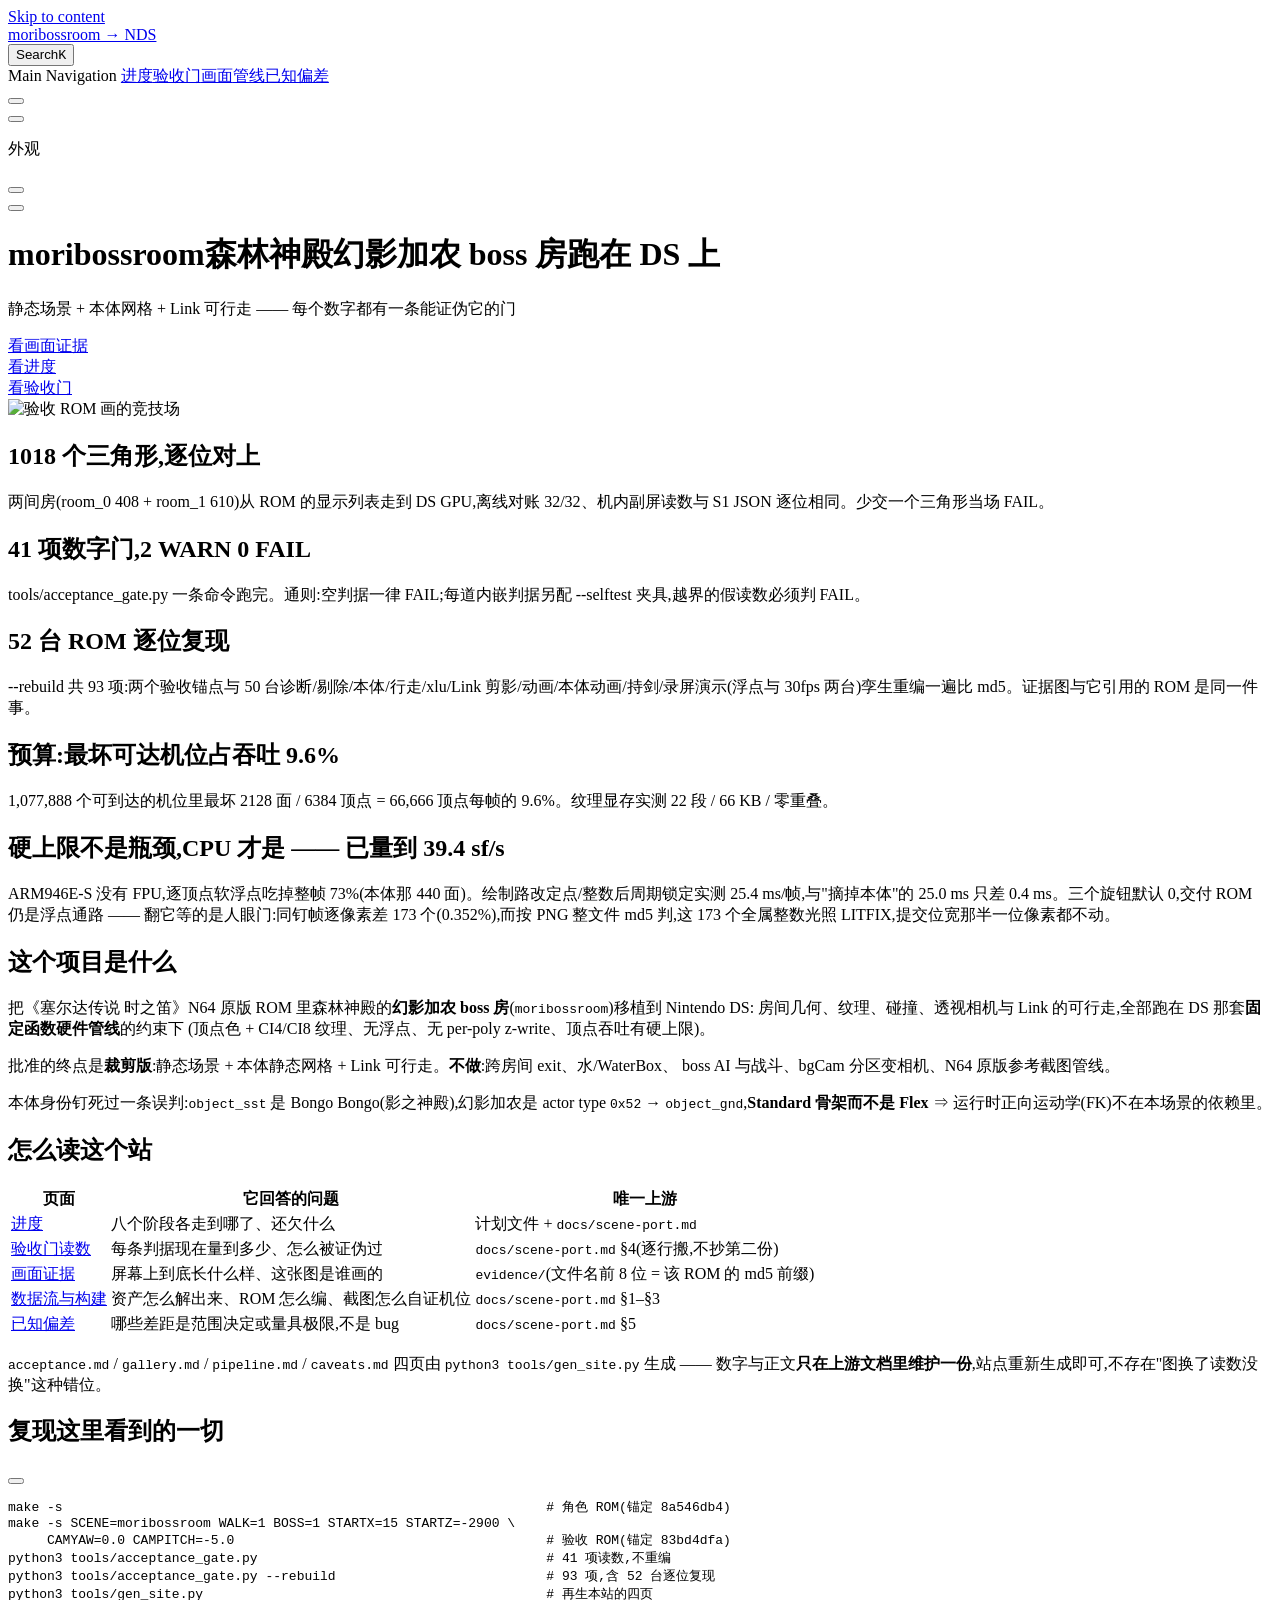
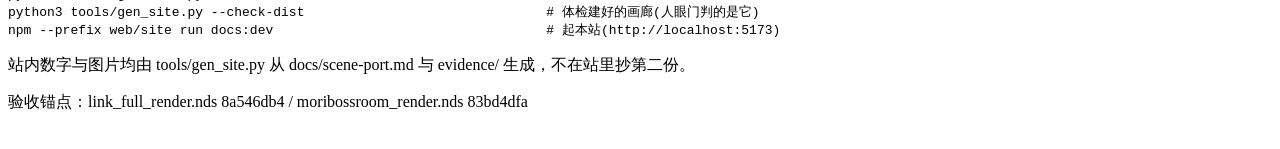
==== index.html @ 1e36a43e "docs(site): 更正"持剑与预烘动画互斥(#error)"的过期说法 —— 互斥 2026-10-09 已解除(link_anim_sword.h 733 顶点), 10-11 双旋钮孪生 l" ====
<!DOCTYPE html>
<html lang="zh-CN" dir="ltr">
  <head>
    <meta charset="utf-8">
    <meta name="viewport" content="width=device-width,initial-scale=1">
    <title>moribossroom → NDS</title>
    <meta name="description" content="OoT 森林神殿幻影加农 boss 房移植到 DS:进度、验收门读数与画面证据">
    <meta name="generator" content="VitePress v1.6.4">
    <link rel="preload stylesheet" href="/nds-site/assets/style.BpSeJxwo.css" as="style">
    <link rel="preload stylesheet" href="/nds-site/vp-icons.css" as="style">
    
    <script type="module" src="/nds-site/assets/app.D07eVXpZ.js"></script>
    <link rel="preload" href="/nds-site/assets/inter-roman-latin.Di8DUHzh.woff2" as="font" type="font/woff2" crossorigin="">
    <link rel="modulepreload" href="/nds-site/assets/chunks/theme.LrGOABTP.js">
    <link rel="modulepreload" href="/nds-site/assets/chunks/framework.xCjF2uVY.js">
    <link rel="modulepreload" href="/nds-site/assets/index.md.BU-rHEnv.lean.js">
    <script id="check-dark-mode">(()=>{const e=localStorage.getItem("vitepress-theme-appearance")||"auto",a=window.matchMedia("(prefers-color-scheme: dark)").matches;(!e||e==="auto"?a:e==="dark")&&document.documentElement.classList.add("dark")})();</script>
    <script id="check-mac-os">document.documentElement.classList.toggle("mac",/Mac|iPhone|iPod|iPad/i.test(navigator.platform));</script>
  </head>
  <body>
    <div id="app"><div class="Layout" data-v-d8b57b2d><!--[--><!--]--><!--[--><span tabindex="-1" data-v-fcbfc0e0></span><a href="#VPContent" class="VPSkipLink visually-hidden" data-v-fcbfc0e0>Skip to content</a><!--]--><!----><header class="VPNav" data-v-d8b57b2d data-v-7ad780c2><div class="VPNavBar" data-v-7ad780c2 data-v-9fd4d1dd><div class="wrapper" data-v-9fd4d1dd><div class="container" data-v-9fd4d1dd><div class="title" data-v-9fd4d1dd><div class="VPNavBarTitle" data-v-9fd4d1dd data-v-9f43907a><a class="title" href="/nds-site/" data-v-9f43907a><!--[--><!--]--><!----><span data-v-9f43907a>moribossroom → NDS</span><!--[--><!--]--></a></div></div><div class="content" data-v-9fd4d1dd><div class="content-body" data-v-9fd4d1dd><!--[--><!--]--><div class="VPNavBarSearch search" data-v-9fd4d1dd><!--[--><!----><div id="local-search"><button type="button" class="DocSearch DocSearch-Button" aria-label="Search"><span class="DocSearch-Button-Container"><span class="vp-icon DocSearch-Search-Icon"></span><span class="DocSearch-Button-Placeholder">Search</span></span><span class="DocSearch-Button-Keys"><kbd class="DocSearch-Button-Key"></kbd><kbd class="DocSearch-Button-Key">K</kbd></span></button></div><!--]--></div><nav aria-labelledby="main-nav-aria-label" class="VPNavBarMenu menu" data-v-9fd4d1dd data-v-afb2845e><span id="main-nav-aria-label" class="visually-hidden" data-v-afb2845e> Main Navigation </span><!--[--><!--[--><a class="VPLink link VPNavBarMenuLink" href="/nds-site/progress.html" tabindex="0" data-v-afb2845e data-v-815115f5><!--[--><span data-v-815115f5>进度</span><!--]--></a><!--]--><!--[--><a class="VPLink link VPNavBarMenuLink" href="/nds-site/acceptance.html" tabindex="0" data-v-afb2845e data-v-815115f5><!--[--><span data-v-815115f5>验收门</span><!--]--></a><!--]--><!--[--><a class="VPLink link VPNavBarMenuLink" href="/nds-site/gallery.html" tabindex="0" data-v-afb2845e data-v-815115f5><!--[--><span data-v-815115f5>画面</span><!--]--></a><!--]--><!--[--><a class="VPLink link VPNavBarMenuLink" href="/nds-site/pipeline.html" tabindex="0" data-v-afb2845e data-v-815115f5><!--[--><span data-v-815115f5>管线</span><!--]--></a><!--]--><!--[--><a class="VPLink link VPNavBarMenuLink" href="/nds-site/caveats.html" tabindex="0" data-v-afb2845e data-v-815115f5><!--[--><span data-v-815115f5>已知偏差</span><!--]--></a><!--]--><!--]--></nav><!----><div class="VPNavBarAppearance appearance" data-v-9fd4d1dd data-v-3f90c1a5><button class="VPSwitch VPSwitchAppearance" type="button" role="switch" title aria-checked="false" data-v-3f90c1a5 data-v-be9742d9 data-v-b4ccac88><span class="check" data-v-b4ccac88><span class="icon" data-v-b4ccac88><!--[--><span class="vpi-sun sun" data-v-be9742d9></span><span class="vpi-moon moon" data-v-be9742d9></span><!--]--></span></span></button></div><!----><div class="VPFlyout VPNavBarExtra extra" data-v-9fd4d1dd data-v-f953d92f data-v-bfe7971f><button type="button" class="button" aria-haspopup="true" aria-expanded="false" aria-label="extra navigation" data-v-bfe7971f><span class="vpi-more-horizontal icon" data-v-bfe7971f></span></button><div class="menu" data-v-bfe7971f><div class="VPMenu" data-v-bfe7971f data-v-20ed86d6><!----><!--[--><!--[--><!----><div class="group" data-v-f953d92f><div class="item appearance" data-v-f953d92f><p class="label" data-v-f953d92f>外观</p><div class="appearance-action" data-v-f953d92f><button class="VPSwitch VPSwitchAppearance" type="button" role="switch" title aria-checked="false" data-v-f953d92f data-v-be9742d9 data-v-b4ccac88><span class="check" data-v-b4ccac88><span class="icon" data-v-b4ccac88><!--[--><span class="vpi-sun sun" data-v-be9742d9></span><span class="vpi-moon moon" data-v-be9742d9></span><!--]--></span></span></button></div></div></div><!----><!--]--><!--]--></div></div></div><!--[--><!--]--><button type="button" class="VPNavBarHamburger hamburger" aria-label="mobile navigation" aria-expanded="false" aria-controls="VPNavScreen" data-v-9fd4d1dd data-v-6bee1efd><span class="container" data-v-6bee1efd><span class="top" data-v-6bee1efd></span><span class="middle" data-v-6bee1efd></span><span class="bottom" data-v-6bee1efd></span></span></button></div></div></div></div><div class="divider" data-v-9fd4d1dd><div class="divider-line" data-v-9fd4d1dd></div></div></div><!----></header><!----><!----><div class="VPContent is-home" id="VPContent" data-v-d8b57b2d data-v-9a6c75ad><div class="VPHome" data-v-9a6c75ad data-v-e07eaea7><!--[--><!--]--><div class="VPHero has-image VPHomeHero" data-v-e07eaea7 data-v-dd8814ff><div class="container" data-v-dd8814ff><div class="main" data-v-dd8814ff><!--[--><!--]--><!--[--><h1 class="heading" data-v-dd8814ff><span class="name clip" data-v-dd8814ff>moribossroom</span><span class="text" data-v-dd8814ff>森林神殿幻影加农 boss 房跑在 DS 上</span></h1><p class="tagline" data-v-dd8814ff>静态场景 + 本体网格 + Link 可行走 —— 每个数字都有一条能证伪它的门</p><!--]--><!--[--><!--]--><div class="actions" data-v-dd8814ff><!--[--><div class="action" data-v-dd8814ff><a class="VPButton medium brand" href="/nds-site/gallery.html" data-v-dd8814ff data-v-93dc4167>看画面证据</a></div><div class="action" data-v-dd8814ff><a class="VPButton medium alt" href="/nds-site/progress.html" data-v-dd8814ff data-v-93dc4167>看进度</a></div><div class="action" data-v-dd8814ff><a class="VPButton medium alt" href="/nds-site/acceptance.html" data-v-dd8814ff data-v-93dc4167>看验收门</a></div><!--]--></div><!--[--><!--]--></div><div class="image" data-v-dd8814ff><div class="image-container" data-v-dd8814ff><div class="image-bg" data-v-dd8814ff></div><!--[--><!--[--><img class="VPImage image-src" src="/nds-site/shots/83bd4dfa_pitch-5.png" alt="验收 ROM 画的竞技场" data-v-ab19afbb><!--]--><!--]--></div></div></div></div><!--[--><!--]--><!--[--><!--]--><div class="VPFeatures VPHomeFeatures" data-v-e07eaea7 data-v-b1eea84a><div class="container" data-v-b1eea84a><div class="items" data-v-b1eea84a><!--[--><div class="grid-4 item" data-v-b1eea84a><div class="VPLink no-icon VPFeature" data-v-b1eea84a data-v-bd37d1a2><!--[--><article class="box" data-v-bd37d1a2><!----><h2 class="title" data-v-bd37d1a2>1018 个三角形,逐位对上</h2><p class="details" data-v-bd37d1a2>两间房(room_0 408 + room_1 610)从 ROM 的显示列表走到 DS GPU,离线对账 32/32、机内副屏读数与 S1 JSON 逐位相同。少交一个三角形当场 FAIL。</p><!----></article><!--]--></div></div><div class="grid-4 item" data-v-b1eea84a><div class="VPLink no-icon VPFeature" data-v-b1eea84a data-v-bd37d1a2><!--[--><article class="box" data-v-bd37d1a2><!----><h2 class="title" data-v-bd37d1a2>41 项数字门,2 WARN 0 FAIL</h2><p class="details" data-v-bd37d1a2>tools/acceptance_gate.py 一条命令跑完。通则:空判据一律 FAIL;每道内嵌判据另配 --selftest 夹具,越界的假读数必须判 FAIL。</p><!----></article><!--]--></div></div><div class="grid-4 item" data-v-b1eea84a><div class="VPLink no-icon VPFeature" data-v-b1eea84a data-v-bd37d1a2><!--[--><article class="box" data-v-bd37d1a2><!----><h2 class="title" data-v-bd37d1a2>52 台 ROM 逐位复现</h2><p class="details" data-v-bd37d1a2>--rebuild 共 93 项:两个验收锚点与 50 台诊断/剔除/本体/行走/xlu/Link 剪影/动画/本体动画/持剑/录屏演示(浮点与 30fps 两台)孪生重编一遍比 md5。证据图与它引用的 ROM 是同一件事。</p><!----></article><!--]--></div></div><div class="grid-4 item" data-v-b1eea84a><div class="VPLink no-icon VPFeature" data-v-b1eea84a data-v-bd37d1a2><!--[--><article class="box" data-v-bd37d1a2><!----><h2 class="title" data-v-bd37d1a2>预算:最坏可达机位占吞吐 9.6%</h2><p class="details" data-v-bd37d1a2>1,077,888 个可到达的机位里最坏 2128 面 / 6384 顶点 = 66,666 顶点每帧的 9.6%。纹理显存实测 22 段 / 66 KB / 零重叠。</p><!----></article><!--]--></div></div><div class="grid-4 item" data-v-b1eea84a><div class="VPLink no-icon VPFeature" data-v-b1eea84a data-v-bd37d1a2><!--[--><article class="box" data-v-bd37d1a2><!----><h2 class="title" data-v-bd37d1a2>硬上限不是瓶颈,CPU 才是 —— 已量到 39.4 sf/s</h2><p class="details" data-v-bd37d1a2>ARM946E-S 没有 FPU,逐顶点软浮点吃掉整帧 73%(本体那 440 面)。绘制路改定点/整数后周期锁定实测 25.4 ms/帧,与"摘掉本体"的 25.0 ms 只差 0.4 ms。三个旋钮默认 0,交付 ROM 仍是浮点通路 —— 翻它等的是人眼门:同钉帧逐像素差 173 个(0.352%),而按 PNG 整文件 md5 判,这 173 个全属整数光照 LITFIX,提交位宽那半一位像素都不动。</p><!----></article><!--]--></div></div><!--]--></div></div></div><!--[--><!--]--><div class="vp-doc container" style="" data-v-e07eaea7 data-v-c141a4bd><!--[--><div style="position:relative;" data-v-e07eaea7><div><h2 id="这个项目是什么" tabindex="-1">这个项目是什么 <a class="header-anchor" href="#这个项目是什么" aria-label="Permalink to &quot;这个项目是什么&quot;">​</a></h2><p>把《塞尔达传说 时之笛》N64 原版 ROM 里森林神殿的<strong>幻影加农 boss 房</strong>(<code>moribossroom</code>)移植到 Nintendo DS: 房间几何、纹理、碰撞、透视相机与 Link 的可行走,全部跑在 DS 那套<strong>固定函数硬件管线</strong>的约束下 (顶点色 + CI4/CI8 纹理、无浮点、无 per-poly z-write、顶点吞吐有硬上限)。</p><p>批准的终点是<strong>裁剪版</strong>:静态场景 + 本体静态网格 + Link 可行走。<strong>不做</strong>:跨房间 exit、水/WaterBox、 boss AI 与战斗、bgCam 分区变相机、N64 原版参考截图管线。</p><p>本体身份钉死过一条误判:<code>object_sst</code> 是 Bongo Bongo(影之神殿),幻影加农是 actor type <code>0x52</code> → <code>object_gnd</code>,<strong>Standard 骨架而不是 Flex</strong> ⇒ 运行时正向运动学(FK)不在本场景的依赖里。</p><h2 id="怎么读这个站" tabindex="-1">怎么读这个站 <a class="header-anchor" href="#怎么读这个站" aria-label="Permalink to &quot;怎么读这个站&quot;">​</a></h2><table tabindex="0"><thead><tr><th>页面</th><th>它回答的问题</th><th>唯一上游</th></tr></thead><tbody><tr><td><a href="/nds-site/progress.html">进度</a></td><td>八个阶段各走到哪了、还欠什么</td><td>计划文件 + <code>docs/scene-port.md</code></td></tr><tr><td><a href="/nds-site/acceptance.html">验收门读数</a></td><td>每条判据现在量到多少、怎么被证伪过</td><td><code>docs/scene-port.md</code> §4(逐行搬,不抄第二份)</td></tr><tr><td><a href="/nds-site/gallery.html">画面证据</a></td><td>屏幕上到底长什么样、这张图是谁画的</td><td><code>evidence/</code>(文件名前 8 位 = 该 ROM 的 md5 前缀)</td></tr><tr><td><a href="/nds-site/pipeline.html">数据流与构建</a></td><td>资产怎么解出来、ROM 怎么编、截图怎么自证机位</td><td><code>docs/scene-port.md</code> §1–§3</td></tr><tr><td><a href="/nds-site/caveats.html">已知偏差</a></td><td>哪些差距是范围决定或量具极限,不是 bug</td><td><code>docs/scene-port.md</code> §5</td></tr></tbody></table><p><code>acceptance.md</code> / <code>gallery.md</code> / <code>pipeline.md</code> / <code>caveats.md</code> 四页由 <code>python3 tools/gen_site.py</code> 生成 —— 数字与正文<strong>只在上游文档里维护一份</strong>,站点重新生成即可,不存在&quot;图换了读数没换&quot;这种错位。</p><h2 id="复现这里看到的一切" tabindex="-1">复现这里看到的一切 <a class="header-anchor" href="#复现这里看到的一切" aria-label="Permalink to &quot;复现这里看到的一切&quot;">​</a></h2><div class="language- vp-adaptive-theme"><button title="Copy Code" class="copy"></button><span class="lang"></span><pre class="shiki shiki-themes github-light github-dark vp-code" tabindex="0"><code><span class="line"><span>make -s                                                              # 角色 ROM(锚定 8a546db4)</span></span>
<span class="line"><span>make -s SCENE=moribossroom WALK=1 BOSS=1 STARTX=15 STARTZ=-2900 \</span></span>
<span class="line"><span>     CAMYAW=0.0 CAMPITCH=-5.0                                        # 验收 ROM(锚定 83bd4dfa)</span></span>
<span class="line"><span>python3 tools/acceptance_gate.py                                     # 41 项读数,不重编</span></span>
<span class="line"><span>python3 tools/acceptance_gate.py --rebuild                           # 93 项,含 52 台逐位复现</span></span>
<span class="line"><span>python3 tools/gen_site.py                                            # 再生本站的四页</span></span>
<span class="line"><span>python3 tools/gen_site.py --check-dist                               # 体检建好的画廊(人眼门判的是它)</span></span>
<span class="line"><span>npm --prefix web/site run docs:dev                                   # 起本站(http://localhost:5173)</span></span></code></pre></div></div></div><!--]--></div></div></div><footer class="VPFooter" data-v-d8b57b2d data-v-566314d4><div class="container" data-v-566314d4><p class="message" data-v-566314d4>站内数字与图片均由 tools/gen_site.py 从 docs/scene-port.md 与 evidence/ 生成，不在站里抄第二份。</p><p class="copyright" data-v-566314d4>验收锚点：link_full_render.nds 8a546db4 / moribossroom_render.nds 83bd4dfa</p></div></footer><!--[--><!--]--></div></div>
    <script>window.__VP_HASH_MAP__=JSON.parse("{\"acceptance.md\":\"BTBkQ8zp\",\"caveats.md\":\"B7ZGtKcp\",\"gallery.md\":\"Cm2dzDTk\",\"index.md\":\"BU-rHEnv\",\"pipeline.md\":\"G7fYbmC-\",\"progress.md\":\"BCC_2bL-\"}");window.__VP_SITE_DATA__=JSON.parse("{\"lang\":\"zh-CN\",\"dir\":\"ltr\",\"title\":\"moribossroom → NDS\",\"description\":\"OoT 森林神殿幻影加农 boss 房移植到 DS:进度、验收门读数与画面证据\",\"base\":\"/nds-site/\",\"head\":[],\"router\":{\"prefetchLinks\":true},\"appearance\":true,\"themeConfig\":{\"nav\":[{\"text\":\"进度\",\"link\":\"/progress\"},{\"text\":\"验收门\",\"link\":\"/acceptance\"},{\"text\":\"画面\",\"link\":\"/gallery\"},{\"text\":\"管线\",\"link\":\"/pipeline\"},{\"text\":\"已知偏差\",\"link\":\"/caveats\"}],\"sidebar\":[{\"text\":\"这个项目\",\"items\":[{\"text\":\"一眼总览\",\"link\":\"/\"},{\"text\":\"进度：S0–S7\",\"link\":\"/progress\"},{\"text\":\"验收门读数\",\"link\":\"/acceptance\"},{\"text\":\"画面证据\",\"link\":\"/gallery\"},{\"text\":\"数据流与构建\",\"link\":\"/pipeline\"},{\"text\":\"已知偏差\",\"link\":\"/caveats\"}]}],\"outline\":{\"level\":[2,3],\"label\":\"本页\"},\"docFooter\":{\"prev\":\"上一页\",\"next\":\"下一页\"},\"darkModeSwitchLabel\":\"外观\",\"sidebarMenuLabel\":\"目录\",\"returnToTopLabel\":\"回到顶部\",\"search\":{\"provider\":\"local\"},\"footer\":{\"message\":\"站内数字与图片均由 tools/gen_site.py 从 docs/scene-port.md 与 evidence/ 生成，不在站里抄第二份。\",\"copyright\":\"验收锚点：link_full_render.nds 8a546db4 / moribossroom_render.nds 83bd4dfa\"}},\"locales\":{},\"scrollOffset\":134,\"cleanUrls\":false}");</script>
    
  </body>
</html>
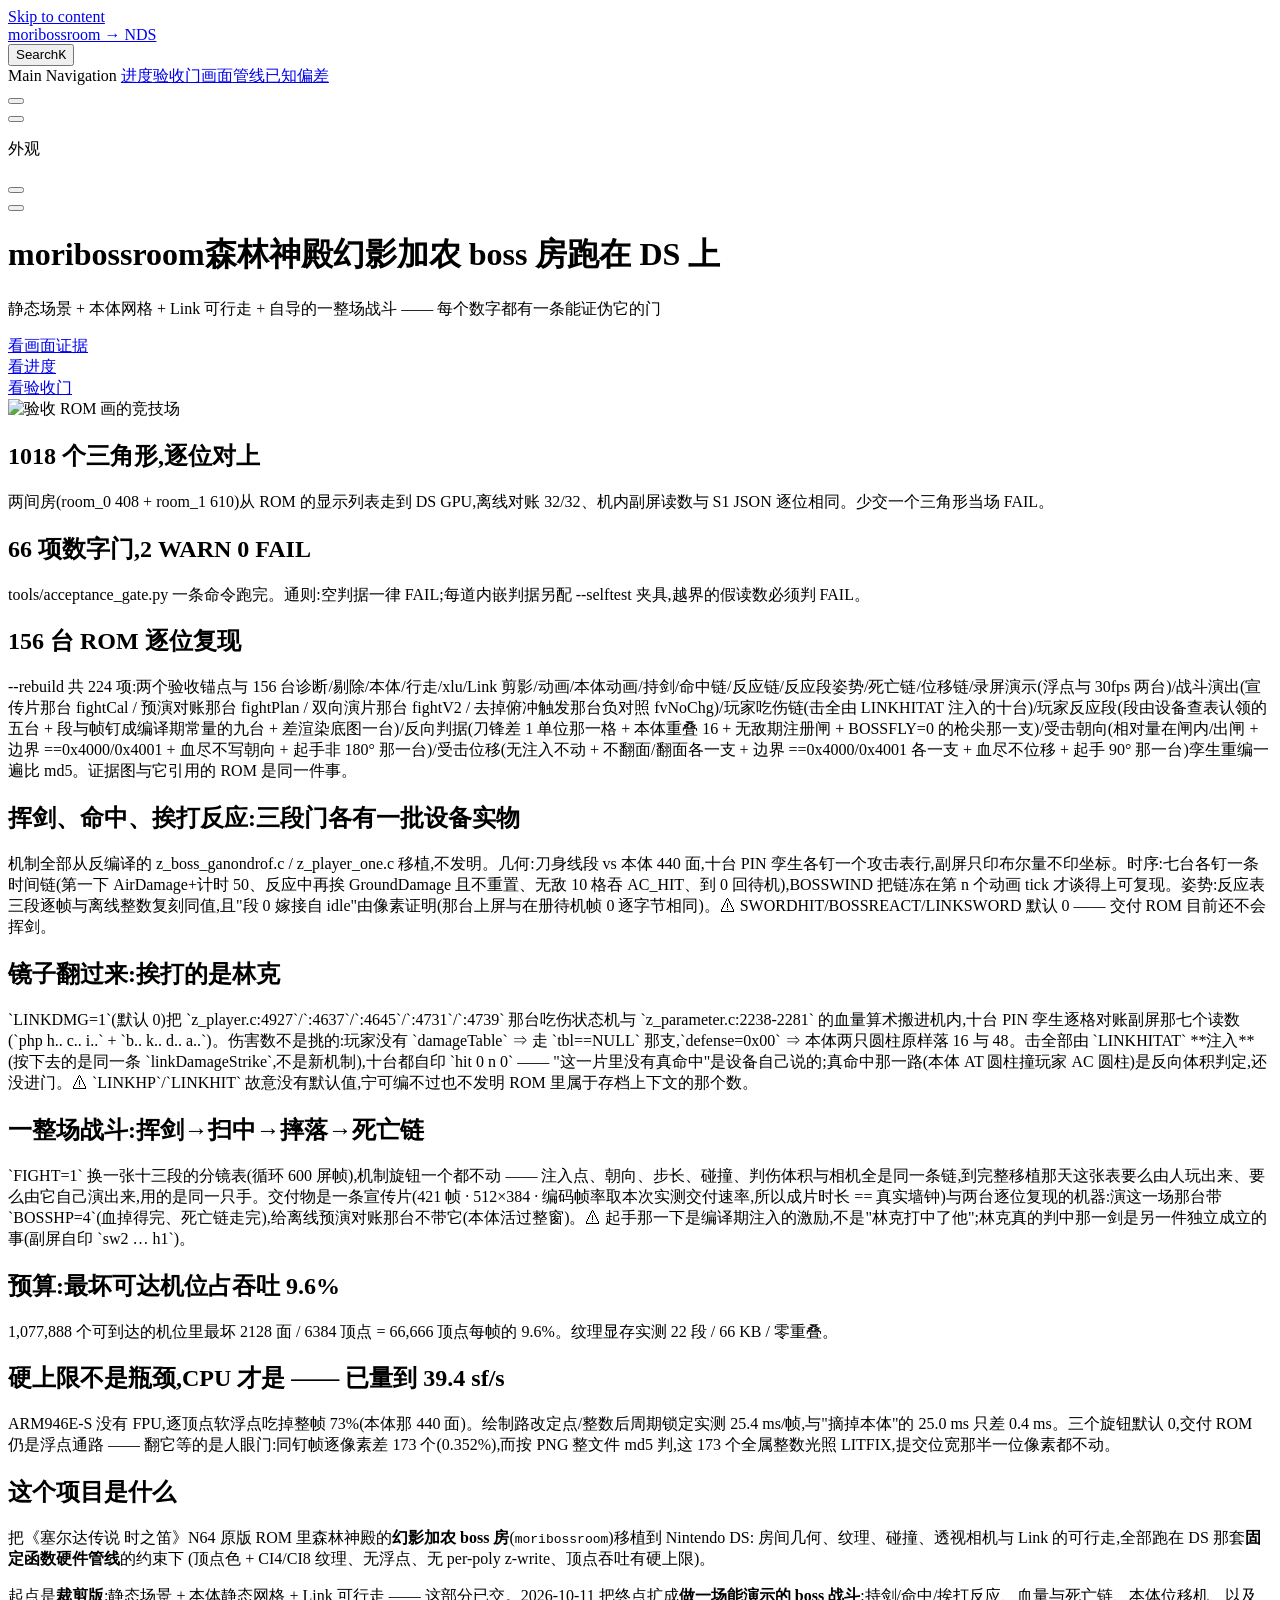
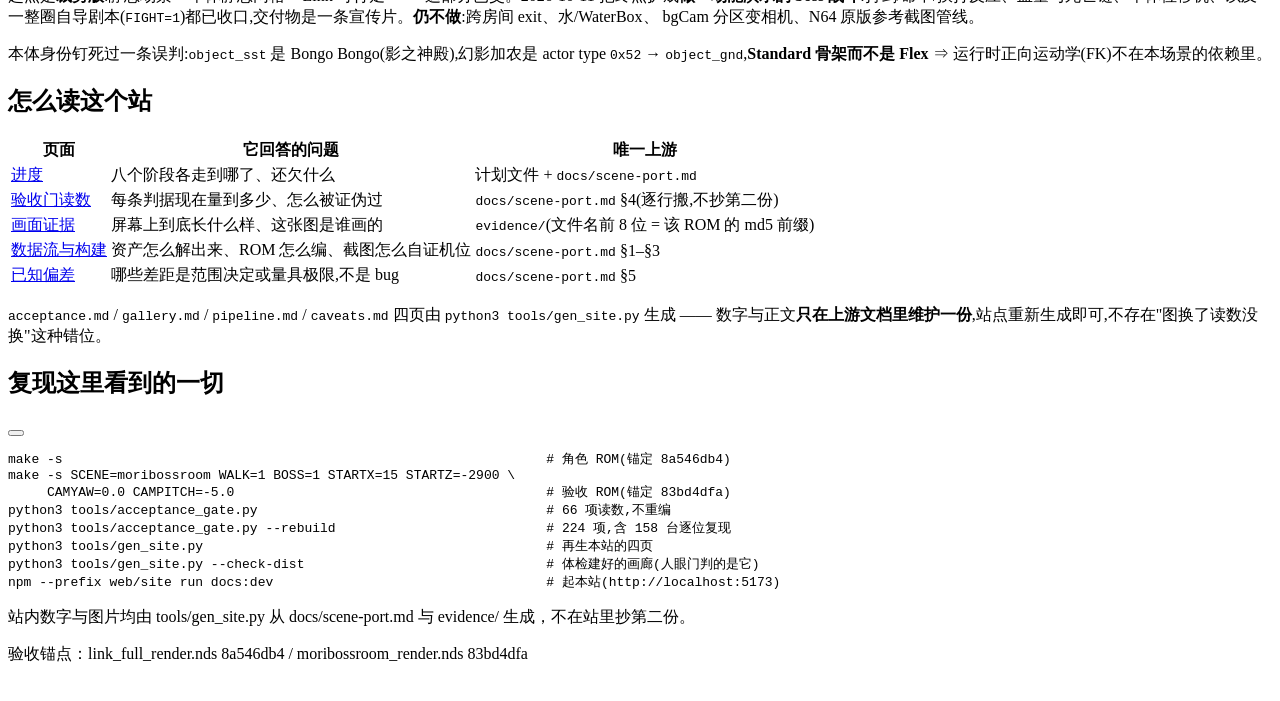
==== commit 8127bcd7: "feat(site): 刷新到 2026-10-20 档 —— 双向战斗演片 fightV2 上演示位, 战斗截图与两部战斗成片上画廊" ====
--- a/index.html
+++ b/index.html
@@ -9,24 +9,24 @@
     <link rel="preload stylesheet" href="/nds-site/assets/style.BpSeJxwo.css" as="style">
     <link rel="preload stylesheet" href="/nds-site/vp-icons.css" as="style">
     
-    <script type="module" src="/nds-site/assets/app.D07eVXpZ.js"></script>
+    <script type="module" src="/nds-site/assets/app.BgnkZRem.js"></script>
     <link rel="preload" href="/nds-site/assets/inter-roman-latin.Di8DUHzh.woff2" as="font" type="font/woff2" crossorigin="">
-    <link rel="modulepreload" href="/nds-site/assets/chunks/theme.LrGOABTP.js">
+    <link rel="modulepreload" href="/nds-site/assets/chunks/theme.D3wdhvND.js">
     <link rel="modulepreload" href="/nds-site/assets/chunks/framework.xCjF2uVY.js">
-    <link rel="modulepreload" href="/nds-site/assets/index.md.BU-rHEnv.lean.js">
+    <link rel="modulepreload" href="/nds-site/assets/index.md.Cmx6IaNU.lean.js">
     <script id="check-dark-mode">(()=>{const e=localStorage.getItem("vitepress-theme-appearance")||"auto",a=window.matchMedia("(prefers-color-scheme: dark)").matches;(!e||e==="auto"?a:e==="dark")&&document.documentElement.classList.add("dark")})();</script>
     <script id="check-mac-os">document.documentElement.classList.toggle("mac",/Mac|iPhone|iPod|iPad/i.test(navigator.platform));</script>
   </head>
   <body>
-    <div id="app"><div class="Layout" data-v-d8b57b2d><!--[--><!--]--><!--[--><span tabindex="-1" data-v-fcbfc0e0></span><a href="#VPContent" class="VPSkipLink visually-hidden" data-v-fcbfc0e0>Skip to content</a><!--]--><!----><header class="VPNav" data-v-d8b57b2d data-v-7ad780c2><div class="VPNavBar" data-v-7ad780c2 data-v-9fd4d1dd><div class="wrapper" data-v-9fd4d1dd><div class="container" data-v-9fd4d1dd><div class="title" data-v-9fd4d1dd><div class="VPNavBarTitle" data-v-9fd4d1dd data-v-9f43907a><a class="title" href="/nds-site/" data-v-9f43907a><!--[--><!--]--><!----><span data-v-9f43907a>moribossroom → NDS</span><!--[--><!--]--></a></div></div><div class="content" data-v-9fd4d1dd><div class="content-body" data-v-9fd4d1dd><!--[--><!--]--><div class="VPNavBarSearch search" data-v-9fd4d1dd><!--[--><!----><div id="local-search"><button type="button" class="DocSearch DocSearch-Button" aria-label="Search"><span class="DocSearch-Button-Container"><span class="vp-icon DocSearch-Search-Icon"></span><span class="DocSearch-Button-Placeholder">Search</span></span><span class="DocSearch-Button-Keys"><kbd class="DocSearch-Button-Key"></kbd><kbd class="DocSearch-Button-Key">K</kbd></span></button></div><!--]--></div><nav aria-labelledby="main-nav-aria-label" class="VPNavBarMenu menu" data-v-9fd4d1dd data-v-afb2845e><span id="main-nav-aria-label" class="visually-hidden" data-v-afb2845e> Main Navigation </span><!--[--><!--[--><a class="VPLink link VPNavBarMenuLink" href="/nds-site/progress.html" tabindex="0" data-v-afb2845e data-v-815115f5><!--[--><span data-v-815115f5>进度</span><!--]--></a><!--]--><!--[--><a class="VPLink link VPNavBarMenuLink" href="/nds-site/acceptance.html" tabindex="0" data-v-afb2845e data-v-815115f5><!--[--><span data-v-815115f5>验收门</span><!--]--></a><!--]--><!--[--><a class="VPLink link VPNavBarMenuLink" href="/nds-site/gallery.html" tabindex="0" data-v-afb2845e data-v-815115f5><!--[--><span data-v-815115f5>画面</span><!--]--></a><!--]--><!--[--><a class="VPLink link VPNavBarMenuLink" href="/nds-site/pipeline.html" tabindex="0" data-v-afb2845e data-v-815115f5><!--[--><span data-v-815115f5>管线</span><!--]--></a><!--]--><!--[--><a class="VPLink link VPNavBarMenuLink" href="/nds-site/caveats.html" tabindex="0" data-v-afb2845e data-v-815115f5><!--[--><span data-v-815115f5>已知偏差</span><!--]--></a><!--]--><!--]--></nav><!----><div class="VPNavBarAppearance appearance" data-v-9fd4d1dd data-v-3f90c1a5><button class="VPSwitch VPSwitchAppearance" type="button" role="switch" title aria-checked="false" data-v-3f90c1a5 data-v-be9742d9 data-v-b4ccac88><span class="check" data-v-b4ccac88><span class="icon" data-v-b4ccac88><!--[--><span class="vpi-sun sun" data-v-be9742d9></span><span class="vpi-moon moon" data-v-be9742d9></span><!--]--></span></span></button></div><!----><div class="VPFlyout VPNavBarExtra extra" data-v-9fd4d1dd data-v-f953d92f data-v-bfe7971f><button type="button" class="button" aria-haspopup="true" aria-expanded="false" aria-label="extra navigation" data-v-bfe7971f><span class="vpi-more-horizontal icon" data-v-bfe7971f></span></button><div class="menu" data-v-bfe7971f><div class="VPMenu" data-v-bfe7971f data-v-20ed86d6><!----><!--[--><!--[--><!----><div class="group" data-v-f953d92f><div class="item appearance" data-v-f953d92f><p class="label" data-v-f953d92f>外观</p><div class="appearance-action" data-v-f953d92f><button class="VPSwitch VPSwitchAppearance" type="button" role="switch" title aria-checked="false" data-v-f953d92f data-v-be9742d9 data-v-b4ccac88><span class="check" data-v-b4ccac88><span class="icon" data-v-b4ccac88><!--[--><span class="vpi-sun sun" data-v-be9742d9></span><span class="vpi-moon moon" data-v-be9742d9></span><!--]--></span></span></button></div></div></div><!----><!--]--><!--]--></div></div></div><!--[--><!--]--><button type="button" class="VPNavBarHamburger hamburger" aria-label="mobile navigation" aria-expanded="false" aria-controls="VPNavScreen" data-v-9fd4d1dd data-v-6bee1efd><span class="container" data-v-6bee1efd><span class="top" data-v-6bee1efd></span><span class="middle" data-v-6bee1efd></span><span class="bottom" data-v-6bee1efd></span></span></button></div></div></div></div><div class="divider" data-v-9fd4d1dd><div class="divider-line" data-v-9fd4d1dd></div></div></div><!----></header><!----><!----><div class="VPContent is-home" id="VPContent" data-v-d8b57b2d data-v-9a6c75ad><div class="VPHome" data-v-9a6c75ad data-v-e07eaea7><!--[--><!--]--><div class="VPHero has-image VPHomeHero" data-v-e07eaea7 data-v-dd8814ff><div class="container" data-v-dd8814ff><div class="main" data-v-dd8814ff><!--[--><!--]--><!--[--><h1 class="heading" data-v-dd8814ff><span class="name clip" data-v-dd8814ff>moribossroom</span><span class="text" data-v-dd8814ff>森林神殿幻影加农 boss 房跑在 DS 上</span></h1><p class="tagline" data-v-dd8814ff>静态场景 + 本体网格 + Link 可行走 —— 每个数字都有一条能证伪它的门</p><!--]--><!--[--><!--]--><div class="actions" data-v-dd8814ff><!--[--><div class="action" data-v-dd8814ff><a class="VPButton medium brand" href="/nds-site/gallery.html" data-v-dd8814ff data-v-93dc4167>看画面证据</a></div><div class="action" data-v-dd8814ff><a class="VPButton medium alt" href="/nds-site/progress.html" data-v-dd8814ff data-v-93dc4167>看进度</a></div><div class="action" data-v-dd8814ff><a class="VPButton medium alt" href="/nds-site/acceptance.html" data-v-dd8814ff data-v-93dc4167>看验收门</a></div><!--]--></div><!--[--><!--]--></div><div class="image" data-v-dd8814ff><div class="image-container" data-v-dd8814ff><div class="image-bg" data-v-dd8814ff></div><!--[--><!--[--><img class="VPImage image-src" src="/nds-site/shots/83bd4dfa_pitch-5.png" alt="验收 ROM 画的竞技场" data-v-ab19afbb><!--]--><!--]--></div></div></div></div><!--[--><!--]--><!--[--><!--]--><div class="VPFeatures VPHomeFeatures" data-v-e07eaea7 data-v-b1eea84a><div class="container" data-v-b1eea84a><div class="items" data-v-b1eea84a><!--[--><div class="grid-4 item" data-v-b1eea84a><div class="VPLink no-icon VPFeature" data-v-b1eea84a data-v-bd37d1a2><!--[--><article class="box" data-v-bd37d1a2><!----><h2 class="title" data-v-bd37d1a2>1018 个三角形,逐位对上</h2><p class="details" data-v-bd37d1a2>两间房(room_0 408 + room_1 610)从 ROM 的显示列表走到 DS GPU,离线对账 32/32、机内副屏读数与 S1 JSON 逐位相同。少交一个三角形当场 FAIL。</p><!----></article><!--]--></div></div><div class="grid-4 item" data-v-b1eea84a><div class="VPLink no-icon VPFeature" data-v-b1eea84a data-v-bd37d1a2><!--[--><article class="box" data-v-bd37d1a2><!----><h2 class="title" data-v-bd37d1a2>41 项数字门,2 WARN 0 FAIL</h2><p class="details" data-v-bd37d1a2>tools/acceptance_gate.py 一条命令跑完。通则:空判据一律 FAIL;每道内嵌判据另配 --selftest 夹具,越界的假读数必须判 FAIL。</p><!----></article><!--]--></div></div><div class="grid-4 item" data-v-b1eea84a><div class="VPLink no-icon VPFeature" data-v-b1eea84a data-v-bd37d1a2><!--[--><article class="box" data-v-bd37d1a2><!----><h2 class="title" data-v-bd37d1a2>52 台 ROM 逐位复现</h2><p class="details" data-v-bd37d1a2>--rebuild 共 93 项:两个验收锚点与 50 台诊断/剔除/本体/行走/xlu/Link 剪影/动画/本体动画/持剑/录屏演示(浮点与 30fps 两台)孪生重编一遍比 md5。证据图与它引用的 ROM 是同一件事。</p><!----></article><!--]--></div></div><div class="grid-4 item" data-v-b1eea84a><div class="VPLink no-icon VPFeature" data-v-b1eea84a data-v-bd37d1a2><!--[--><article class="box" data-v-bd37d1a2><!----><h2 class="title" data-v-bd37d1a2>预算:最坏可达机位占吞吐 9.6%</h2><p class="details" data-v-bd37d1a2>1,077,888 个可到达的机位里最坏 2128 面 / 6384 顶点 = 66,666 顶点每帧的 9.6%。纹理显存实测 22 段 / 66 KB / 零重叠。</p><!----></article><!--]--></div></div><div class="grid-4 item" data-v-b1eea84a><div class="VPLink no-icon VPFeature" data-v-b1eea84a data-v-bd37d1a2><!--[--><article class="box" data-v-bd37d1a2><!----><h2 class="title" data-v-bd37d1a2>硬上限不是瓶颈,CPU 才是 —— 已量到 39.4 sf/s</h2><p class="details" data-v-bd37d1a2>ARM946E-S 没有 FPU,逐顶点软浮点吃掉整帧 73%(本体那 440 面)。绘制路改定点/整数后周期锁定实测 25.4 ms/帧,与"摘掉本体"的 25.0 ms 只差 0.4 ms。三个旋钮默认 0,交付 ROM 仍是浮点通路 —— 翻它等的是人眼门:同钉帧逐像素差 173 个(0.352%),而按 PNG 整文件 md5 判,这 173 个全属整数光照 LITFIX,提交位宽那半一位像素都不动。</p><!----></article><!--]--></div></div><!--]--></div></div></div><!--[--><!--]--><div class="vp-doc container" style="" data-v-e07eaea7 data-v-c141a4bd><!--[--><div style="position:relative;" data-v-e07eaea7><div><h2 id="这个项目是什么" tabindex="-1">这个项目是什么 <a class="header-anchor" href="#这个项目是什么" aria-label="Permalink to &quot;这个项目是什么&quot;">​</a></h2><p>把《塞尔达传说 时之笛》N64 原版 ROM 里森林神殿的<strong>幻影加农 boss 房</strong>(<code>moribossroom</code>)移植到 Nintendo DS: 房间几何、纹理、碰撞、透视相机与 Link 的可行走,全部跑在 DS 那套<strong>固定函数硬件管线</strong>的约束下 (顶点色 + CI4/CI8 纹理、无浮点、无 per-poly z-write、顶点吞吐有硬上限)。</p><p>批准的终点是<strong>裁剪版</strong>:静态场景 + 本体静态网格 + Link 可行走。<strong>不做</strong>:跨房间 exit、水/WaterBox、 boss AI 与战斗、bgCam 分区变相机、N64 原版参考截图管线。</p><p>本体身份钉死过一条误判:<code>object_sst</code> 是 Bongo Bongo(影之神殿),幻影加农是 actor type <code>0x52</code> → <code>object_gnd</code>,<strong>Standard 骨架而不是 Flex</strong> ⇒ 运行时正向运动学(FK)不在本场景的依赖里。</p><h2 id="怎么读这个站" tabindex="-1">怎么读这个站 <a class="header-anchor" href="#怎么读这个站" aria-label="Permalink to &quot;怎么读这个站&quot;">​</a></h2><table tabindex="0"><thead><tr><th>页面</th><th>它回答的问题</th><th>唯一上游</th></tr></thead><tbody><tr><td><a href="/nds-site/progress.html">进度</a></td><td>八个阶段各走到哪了、还欠什么</td><td>计划文件 + <code>docs/scene-port.md</code></td></tr><tr><td><a href="/nds-site/acceptance.html">验收门读数</a></td><td>每条判据现在量到多少、怎么被证伪过</td><td><code>docs/scene-port.md</code> §4(逐行搬,不抄第二份)</td></tr><tr><td><a href="/nds-site/gallery.html">画面证据</a></td><td>屏幕上到底长什么样、这张图是谁画的</td><td><code>evidence/</code>(文件名前 8 位 = 该 ROM 的 md5 前缀)</td></tr><tr><td><a href="/nds-site/pipeline.html">数据流与构建</a></td><td>资产怎么解出来、ROM 怎么编、截图怎么自证机位</td><td><code>docs/scene-port.md</code> §1–§3</td></tr><tr><td><a href="/nds-site/caveats.html">已知偏差</a></td><td>哪些差距是范围决定或量具极限,不是 bug</td><td><code>docs/scene-port.md</code> §5</td></tr></tbody></table><p><code>acceptance.md</code> / <code>gallery.md</code> / <code>pipeline.md</code> / <code>caveats.md</code> 四页由 <code>python3 tools/gen_site.py</code> 生成 —— 数字与正文<strong>只在上游文档里维护一份</strong>,站点重新生成即可,不存在&quot;图换了读数没换&quot;这种错位。</p><h2 id="复现这里看到的一切" tabindex="-1">复现这里看到的一切 <a class="header-anchor" href="#复现这里看到的一切" aria-label="Permalink to &quot;复现这里看到的一切&quot;">​</a></h2><div class="language- vp-adaptive-theme"><button title="Copy Code" class="copy"></button><span class="lang"></span><pre class="shiki shiki-themes github-light github-dark vp-code" tabindex="0"><code><span class="line"><span>make -s                                                              # 角色 ROM(锚定 8a546db4)</span></span>
+    <div id="app"><div class="Layout" data-v-d8b57b2d><!--[--><!--]--><!--[--><span tabindex="-1" data-v-fcbfc0e0></span><a href="#VPContent" class="VPSkipLink visually-hidden" data-v-fcbfc0e0>Skip to content</a><!--]--><!----><header class="VPNav" data-v-d8b57b2d data-v-7ad780c2><div class="VPNavBar" data-v-7ad780c2 data-v-9fd4d1dd><div class="wrapper" data-v-9fd4d1dd><div class="container" data-v-9fd4d1dd><div class="title" data-v-9fd4d1dd><div class="VPNavBarTitle" data-v-9fd4d1dd data-v-9f43907a><a class="title" href="/nds-site/" data-v-9f43907a><!--[--><!--]--><!----><span data-v-9f43907a>moribossroom → NDS</span><!--[--><!--]--></a></div></div><div class="content" data-v-9fd4d1dd><div class="content-body" data-v-9fd4d1dd><!--[--><!--]--><div class="VPNavBarSearch search" data-v-9fd4d1dd><!--[--><!----><div id="local-search"><button type="button" class="DocSearch DocSearch-Button" aria-label="Search"><span class="DocSearch-Button-Container"><span class="vp-icon DocSearch-Search-Icon"></span><span class="DocSearch-Button-Placeholder">Search</span></span><span class="DocSearch-Button-Keys"><kbd class="DocSearch-Button-Key"></kbd><kbd class="DocSearch-Button-Key">K</kbd></span></button></div><!--]--></div><nav aria-labelledby="main-nav-aria-label" class="VPNavBarMenu menu" data-v-9fd4d1dd data-v-afb2845e><span id="main-nav-aria-label" class="visually-hidden" data-v-afb2845e> Main Navigation </span><!--[--><!--[--><a class="VPLink link VPNavBarMenuLink" href="/nds-site/progress.html" tabindex="0" data-v-afb2845e data-v-815115f5><!--[--><span data-v-815115f5>进度</span><!--]--></a><!--]--><!--[--><a class="VPLink link VPNavBarMenuLink" href="/nds-site/acceptance.html" tabindex="0" data-v-afb2845e data-v-815115f5><!--[--><span data-v-815115f5>验收门</span><!--]--></a><!--]--><!--[--><a class="VPLink link VPNavBarMenuLink" href="/nds-site/gallery.html" tabindex="0" data-v-afb2845e data-v-815115f5><!--[--><span data-v-815115f5>画面</span><!--]--></a><!--]--><!--[--><a class="VPLink link VPNavBarMenuLink" href="/nds-site/pipeline.html" tabindex="0" data-v-afb2845e data-v-815115f5><!--[--><span data-v-815115f5>管线</span><!--]--></a><!--]--><!--[--><a class="VPLink link VPNavBarMenuLink" href="/nds-site/caveats.html" tabindex="0" data-v-afb2845e data-v-815115f5><!--[--><span data-v-815115f5>已知偏差</span><!--]--></a><!--]--><!--]--></nav><!----><div class="VPNavBarAppearance appearance" data-v-9fd4d1dd data-v-3f90c1a5><button class="VPSwitch VPSwitchAppearance" type="button" role="switch" title aria-checked="false" data-v-3f90c1a5 data-v-be9742d9 data-v-b4ccac88><span class="check" data-v-b4ccac88><span class="icon" data-v-b4ccac88><!--[--><span class="vpi-sun sun" data-v-be9742d9></span><span class="vpi-moon moon" data-v-be9742d9></span><!--]--></span></span></button></div><!----><div class="VPFlyout VPNavBarExtra extra" data-v-9fd4d1dd data-v-f953d92f data-v-bfe7971f><button type="button" class="button" aria-haspopup="true" aria-expanded="false" aria-label="extra navigation" data-v-bfe7971f><span class="vpi-more-horizontal icon" data-v-bfe7971f></span></button><div class="menu" data-v-bfe7971f><div class="VPMenu" data-v-bfe7971f data-v-20ed86d6><!----><!--[--><!--[--><!----><div class="group" data-v-f953d92f><div class="item appearance" data-v-f953d92f><p class="label" data-v-f953d92f>外观</p><div class="appearance-action" data-v-f953d92f><button class="VPSwitch VPSwitchAppearance" type="button" role="switch" title aria-checked="false" data-v-f953d92f data-v-be9742d9 data-v-b4ccac88><span class="check" data-v-b4ccac88><span class="icon" data-v-b4ccac88><!--[--><span class="vpi-sun sun" data-v-be9742d9></span><span class="vpi-moon moon" data-v-be9742d9></span><!--]--></span></span></button></div></div></div><!----><!--]--><!--]--></div></div></div><!--[--><!--]--><button type="button" class="VPNavBarHamburger hamburger" aria-label="mobile navigation" aria-expanded="false" aria-controls="VPNavScreen" data-v-9fd4d1dd data-v-6bee1efd><span class="container" data-v-6bee1efd><span class="top" data-v-6bee1efd></span><span class="middle" data-v-6bee1efd></span><span class="bottom" data-v-6bee1efd></span></span></button></div></div></div></div><div class="divider" data-v-9fd4d1dd><div class="divider-line" data-v-9fd4d1dd></div></div></div><!----></header><!----><!----><div class="VPContent is-home" id="VPContent" data-v-d8b57b2d data-v-9a6c75ad><div class="VPHome" data-v-9a6c75ad data-v-e07eaea7><!--[--><!--]--><div class="VPHero has-image VPHomeHero" data-v-e07eaea7 data-v-dd8814ff><div class="container" data-v-dd8814ff><div class="main" data-v-dd8814ff><!--[--><!--]--><!--[--><h1 class="heading" data-v-dd8814ff><span class="name clip" data-v-dd8814ff>moribossroom</span><span class="text" data-v-dd8814ff>森林神殿幻影加农 boss 房跑在 DS 上</span></h1><p class="tagline" data-v-dd8814ff>静态场景 + 本体网格 + Link 可行走 + 自导的一整场战斗 —— 每个数字都有一条能证伪它的门</p><!--]--><!--[--><!--]--><div class="actions" data-v-dd8814ff><!--[--><div class="action" data-v-dd8814ff><a class="VPButton medium brand" href="/nds-site/gallery.html" data-v-dd8814ff data-v-93dc4167>看画面证据</a></div><div class="action" data-v-dd8814ff><a class="VPButton medium alt" href="/nds-site/progress.html" data-v-dd8814ff data-v-93dc4167>看进度</a></div><div class="action" data-v-dd8814ff><a class="VPButton medium alt" href="/nds-site/acceptance.html" data-v-dd8814ff data-v-93dc4167>看验收门</a></div><!--]--></div><!--[--><!--]--></div><div class="image" data-v-dd8814ff><div class="image-container" data-v-dd8814ff><div class="image-bg" data-v-dd8814ff></div><!--[--><!--[--><img class="VPImage image-src" src="/nds-site/shots/83bd4dfa_pitch-5.png" alt="验收 ROM 画的竞技场" data-v-ab19afbb><!--]--><!--]--></div></div></div></div><!--[--><!--]--><!--[--><!--]--><div class="VPFeatures VPHomeFeatures" data-v-e07eaea7 data-v-b1eea84a><div class="container" data-v-b1eea84a><div class="items" data-v-b1eea84a><!--[--><div class="grid-4 item" data-v-b1eea84a><div class="VPLink no-icon VPFeature" data-v-b1eea84a data-v-bd37d1a2><!--[--><article class="box" data-v-bd37d1a2><!----><h2 class="title" data-v-bd37d1a2>1018 个三角形,逐位对上</h2><p class="details" data-v-bd37d1a2>两间房(room_0 408 + room_1 610)从 ROM 的显示列表走到 DS GPU,离线对账 32/32、机内副屏读数与 S1 JSON 逐位相同。少交一个三角形当场 FAIL。</p><!----></article><!--]--></div></div><div class="grid-4 item" data-v-b1eea84a><div class="VPLink no-icon VPFeature" data-v-b1eea84a data-v-bd37d1a2><!--[--><article class="box" data-v-bd37d1a2><!----><h2 class="title" data-v-bd37d1a2>66 项数字门,2 WARN 0 FAIL</h2><p class="details" data-v-bd37d1a2>tools/acceptance_gate.py 一条命令跑完。通则:空判据一律 FAIL;每道内嵌判据另配 --selftest 夹具,越界的假读数必须判 FAIL。</p><!----></article><!--]--></div></div><div class="grid-4 item" data-v-b1eea84a><div class="VPLink no-icon VPFeature" data-v-b1eea84a data-v-bd37d1a2><!--[--><article class="box" data-v-bd37d1a2><!----><h2 class="title" data-v-bd37d1a2>156 台 ROM 逐位复现</h2><p class="details" data-v-bd37d1a2>--rebuild 共 224 项:两个验收锚点与 156 台诊断/剔除/本体/行走/xlu/Link 剪影/动画/本体动画/持剑/命中链/反应链/反应段姿势/死亡链/位移链/录屏演示(浮点与 30fps 两台)/战斗演出(宣传片那台 fightCal / 预演对账那台 fightPlan / 双向演片那台 fightV2 / 去掉俯冲触发那台负对照 fvNoChg)/玩家吃伤链(击全由 LINKHITAT 注入的十台)/玩家反应段(段由设备查表认领的五台 + 段与帧钉成编译期常量的九台 + 差渲染底图一台)/反向判据(刀锋差 1 单位那一格 + 本体重叠 16 + 无敌期注册闸 + BOSSFLY=0 的枪尖那一支)/受击朝向(相对量在闸内/出闸 + 边界 ==0x4000/0x4001 + 血尽不写朝向 + 起手非 180° 那一台)/受击位移(无注入不动 + 不翻面/翻面各一支 + 边界 ==0x4000/0x4001 各一支 + 血尽不位移 + 起手 90° 那一台)孪生重编一遍比 md5。证据图与它引用的 ROM 是同一件事。</p><!----></article><!--]--></div></div><div class="grid-4 item" data-v-b1eea84a><div class="VPLink no-icon VPFeature" data-v-b1eea84a data-v-bd37d1a2><!--[--><article class="box" data-v-bd37d1a2><!----><h2 class="title" data-v-bd37d1a2>挥剑、命中、挨打反应:三段门各有一批设备实物</h2><p class="details" data-v-bd37d1a2>机制全部从反编译的 z_boss_ganondrof.c / z_player_one.c 移植,不发明。几何:刀身线段 vs 本体 440 面,十台 PIN 孪生各钉一个攻击表行,副屏只印布尔量不印坐标。时序:七台各钉一条时间链(第一下 AirDamage+计时 50、反应中再挨 GroundDamage 且不重置、无敌 10 格吞 AC_HIT、到 0 回待机),BOSSWIND 把链冻在第 n 个动画 tick 才谈得上可复现。姿势:反应表三段逐帧与离线整数复刻同值,且"段 0 嫁接自 idle"由像素证明(那台上屏与在册待机帧 0 逐字节相同)。⚠ SWORDHIT/BOSSREACT/LINKSWORD 默认 0 —— 交付 ROM 目前还不会挥剑。</p><!----></article><!--]--></div></div><div class="grid-4 item" data-v-b1eea84a><div class="VPLink no-icon VPFeature" data-v-b1eea84a data-v-bd37d1a2><!--[--><article class="box" data-v-bd37d1a2><!----><h2 class="title" data-v-bd37d1a2>镜子翻过来:挨打的是林克</h2><p class="details" data-v-bd37d1a2>`LINKDMG=1`(默认 0)把 `z_player.c:4927`/`:4637`/`:4645`/`:4731`/`:4739` 那台吃伤状态机与 `z_parameter.c:2238-2281` 的血量算术搬进机内,十台 PIN 孪生逐格对账副屏那七个读数(`php h.. c.. i..` + `b.. k.. d.. a..`)。伤害数不是挑的:玩家没有 `damageTable` ⇒ 走 `tbl==NULL` 那支,`defense=0x00` ⇒ 本体两只圆柱原样落 16 与 48。击全部由 `LINKHITAT` **注入**(按下去的是同一条 `linkDamageStrike`,不是新机制),十台都自印 `hit 0 n 0` —— "这一片里没有真命中"是设备自己说的;真命中那一路(本体 AT 圆柱撞玩家 AC 圆柱)是反向体积判定,还没进门。⚠ `LINKHP`/`LINKHIT` 故意没有默认值,宁可编不过也不发明 ROM 里属于存档上下文的那个数。</p><!----></article><!--]--></div></div><div class="grid-4 item" data-v-b1eea84a><div class="VPLink no-icon VPFeature" data-v-b1eea84a data-v-bd37d1a2><!--[--><article class="box" data-v-bd37d1a2><!----><h2 class="title" data-v-bd37d1a2>一整场战斗:挥剑→扫中→摔落→死亡链</h2><p class="details" data-v-bd37d1a2>`FIGHT=1` 换一张十三段的分镜表(循环 600 屏帧),机制旋钮一个都不动 —— 注入点、朝向、步长、碰撞、判伤体积与相机全是同一条链,到完整移植那天这张表要么由人玩出来、要么由它自己演出来,用的是同一只手。交付物是一条宣传片(421 帧 · 512×384 · 编码帧率取本次实测交付速率,所以成片时长 == 真实墙钟)与两台逐位复现的机器:演这一场那台带 `BOSSHP=4`(血掉得完、死亡链走完),给离线预演对账那台不带它(本体活过整窗)。⚠ 起手那一下是编译期注入的激励,不是"林克打中了他";林克真的判中那一剑是另一件独立成立的事(副屏自印 `sw2 … h1`)。</p><!----></article><!--]--></div></div><div class="grid-4 item" data-v-b1eea84a><div class="VPLink no-icon VPFeature" data-v-b1eea84a data-v-bd37d1a2><!--[--><article class="box" data-v-bd37d1a2><!----><h2 class="title" data-v-bd37d1a2>预算:最坏可达机位占吞吐 9.6%</h2><p class="details" data-v-bd37d1a2>1,077,888 个可到达的机位里最坏 2128 面 / 6384 顶点 = 66,666 顶点每帧的 9.6%。纹理显存实测 22 段 / 66 KB / 零重叠。</p><!----></article><!--]--></div></div><div class="grid-4 item" data-v-b1eea84a><div class="VPLink no-icon VPFeature" data-v-b1eea84a data-v-bd37d1a2><!--[--><article class="box" data-v-bd37d1a2><!----><h2 class="title" data-v-bd37d1a2>硬上限不是瓶颈,CPU 才是 —— 已量到 39.4 sf/s</h2><p class="details" data-v-bd37d1a2>ARM946E-S 没有 FPU,逐顶点软浮点吃掉整帧 73%(本体那 440 面)。绘制路改定点/整数后周期锁定实测 25.4 ms/帧,与"摘掉本体"的 25.0 ms 只差 0.4 ms。三个旋钮默认 0,交付 ROM 仍是浮点通路 —— 翻它等的是人眼门:同钉帧逐像素差 173 个(0.352%),而按 PNG 整文件 md5 判,这 173 个全属整数光照 LITFIX,提交位宽那半一位像素都不动。</p><!----></article><!--]--></div></div><!--]--></div></div></div><!--[--><!--]--><div class="vp-doc container" style="" data-v-e07eaea7 data-v-c141a4bd><!--[--><div style="position:relative;" data-v-e07eaea7><div><h2 id="这个项目是什么" tabindex="-1">这个项目是什么 <a class="header-anchor" href="#这个项目是什么" aria-label="Permalink to &quot;这个项目是什么&quot;">​</a></h2><p>把《塞尔达传说 时之笛》N64 原版 ROM 里森林神殿的<strong>幻影加农 boss 房</strong>(<code>moribossroom</code>)移植到 Nintendo DS: 房间几何、纹理、碰撞、透视相机与 Link 的可行走,全部跑在 DS 那套<strong>固定函数硬件管线</strong>的约束下 (顶点色 + CI4/CI8 纹理、无浮点、无 per-poly z-write、顶点吞吐有硬上限)。</p><p>起点是<strong>裁剪版</strong>:静态场景 + 本体静态网格 + Link 可行走 —— 这部分已交。2026-10-11 把终点扩成<strong>做一场能演示的 boss 战斗</strong>:持剑/命中/挨打反应、血量与死亡链、本体位移机、以及一整圈自导剧本(<code>FIGHT=1</code>)都已收口,交付物是一条宣传片。<strong>仍不做</strong>:跨房间 exit、水/WaterBox、 bgCam 分区变相机、N64 原版参考截图管线。</p><p>本体身份钉死过一条误判:<code>object_sst</code> 是 Bongo Bongo(影之神殿),幻影加农是 actor type <code>0x52</code> → <code>object_gnd</code>,<strong>Standard 骨架而不是 Flex</strong> ⇒ 运行时正向运动学(FK)不在本场景的依赖里。</p><h2 id="怎么读这个站" tabindex="-1">怎么读这个站 <a class="header-anchor" href="#怎么读这个站" aria-label="Permalink to &quot;怎么读这个站&quot;">​</a></h2><table tabindex="0"><thead><tr><th>页面</th><th>它回答的问题</th><th>唯一上游</th></tr></thead><tbody><tr><td><a href="/nds-site/progress.html">进度</a></td><td>八个阶段各走到哪了、还欠什么</td><td>计划文件 + <code>docs/scene-port.md</code></td></tr><tr><td><a href="/nds-site/acceptance.html">验收门读数</a></td><td>每条判据现在量到多少、怎么被证伪过</td><td><code>docs/scene-port.md</code> §4(逐行搬,不抄第二份)</td></tr><tr><td><a href="/nds-site/gallery.html">画面证据</a></td><td>屏幕上到底长什么样、这张图是谁画的</td><td><code>evidence/</code>(文件名前 8 位 = 该 ROM 的 md5 前缀)</td></tr><tr><td><a href="/nds-site/pipeline.html">数据流与构建</a></td><td>资产怎么解出来、ROM 怎么编、截图怎么自证机位</td><td><code>docs/scene-port.md</code> §1–§3</td></tr><tr><td><a href="/nds-site/caveats.html">已知偏差</a></td><td>哪些差距是范围决定或量具极限,不是 bug</td><td><code>docs/scene-port.md</code> §5</td></tr></tbody></table><p><code>acceptance.md</code> / <code>gallery.md</code> / <code>pipeline.md</code> / <code>caveats.md</code> 四页由 <code>python3 tools/gen_site.py</code> 生成 —— 数字与正文<strong>只在上游文档里维护一份</strong>,站点重新生成即可,不存在&quot;图换了读数没换&quot;这种错位。</p><h2 id="复现这里看到的一切" tabindex="-1">复现这里看到的一切 <a class="header-anchor" href="#复现这里看到的一切" aria-label="Permalink to &quot;复现这里看到的一切&quot;">​</a></h2><div class="language- vp-adaptive-theme"><button title="Copy Code" class="copy"></button><span class="lang"></span><pre class="shiki shiki-themes github-light github-dark vp-code" tabindex="0"><code><span class="line"><span>make -s                                                              # 角色 ROM(锚定 8a546db4)</span></span>
 <span class="line"><span>make -s SCENE=moribossroom WALK=1 BOSS=1 STARTX=15 STARTZ=-2900 \</span></span>
 <span class="line"><span>     CAMYAW=0.0 CAMPITCH=-5.0                                        # 验收 ROM(锚定 83bd4dfa)</span></span>
-<span class="line"><span>python3 tools/acceptance_gate.py                                     # 41 项读数,不重编</span></span>
-<span class="line"><span>python3 tools/acceptance_gate.py --rebuild                           # 93 项,含 52 台逐位复现</span></span>
+<span class="line"><span>python3 tools/acceptance_gate.py                                     # 66 项读数,不重编</span></span>
+<span class="line"><span>python3 tools/acceptance_gate.py --rebuild                           # 224 项,含 158 台逐位复现</span></span>
 <span class="line"><span>python3 tools/gen_site.py                                            # 再生本站的四页</span></span>
 <span class="line"><span>python3 tools/gen_site.py --check-dist                               # 体检建好的画廊(人眼门判的是它)</span></span>
 <span class="line"><span>npm --prefix web/site run docs:dev                                   # 起本站(http://localhost:5173)</span></span></code></pre></div></div></div><!--]--></div></div></div><footer class="VPFooter" data-v-d8b57b2d data-v-566314d4><div class="container" data-v-566314d4><p class="message" data-v-566314d4>站内数字与图片均由 tools/gen_site.py 从 docs/scene-port.md 与 evidence/ 生成，不在站里抄第二份。</p><p class="copyright" data-v-566314d4>验收锚点：link_full_render.nds 8a546db4 / moribossroom_render.nds 83bd4dfa</p></div></footer><!--[--><!--]--></div></div>
-    <script>window.__VP_HASH_MAP__=JSON.parse("{\"acceptance.md\":\"BTBkQ8zp\",\"caveats.md\":\"B7ZGtKcp\",\"gallery.md\":\"Cm2dzDTk\",\"index.md\":\"BU-rHEnv\",\"pipeline.md\":\"G7fYbmC-\",\"progress.md\":\"BCC_2bL-\"}");window.__VP_SITE_DATA__=JSON.parse("{\"lang\":\"zh-CN\",\"dir\":\"ltr\",\"title\":\"moribossroom → NDS\",\"description\":\"OoT 森林神殿幻影加农 boss 房移植到 DS:进度、验收门读数与画面证据\",\"base\":\"/nds-site/\",\"head\":[],\"router\":{\"prefetchLinks\":true},\"appearance\":true,\"themeConfig\":{\"nav\":[{\"text\":\"进度\",\"link\":\"/progress\"},{\"text\":\"验收门\",\"link\":\"/acceptance\"},{\"text\":\"画面\",\"link\":\"/gallery\"},{\"text\":\"管线\",\"link\":\"/pipeline\"},{\"text\":\"已知偏差\",\"link\":\"/caveats\"}],\"sidebar\":[{\"text\":\"这个项目\",\"items\":[{\"text\":\"一眼总览\",\"link\":\"/\"},{\"text\":\"进度：S0–S7\",\"link\":\"/progress\"},{\"text\":\"验收门读数\",\"link\":\"/acceptance\"},{\"text\":\"画面证据\",\"link\":\"/gallery\"},{\"text\":\"数据流与构建\",\"link\":\"/pipeline\"},{\"text\":\"已知偏差\",\"link\":\"/caveats\"}]}],\"outline\":{\"level\":[2,3],\"label\":\"本页\"},\"docFooter\":{\"prev\":\"上一页\",\"next\":\"下一页\"},\"darkModeSwitchLabel\":\"外观\",\"sidebarMenuLabel\":\"目录\",\"returnToTopLabel\":\"回到顶部\",\"search\":{\"provider\":\"local\"},\"footer\":{\"message\":\"站内数字与图片均由 tools/gen_site.py 从 docs/scene-port.md 与 evidence/ 生成，不在站里抄第二份。\",\"copyright\":\"验收锚点：link_full_render.nds 8a546db4 / moribossroom_render.nds 83bd4dfa\"}},\"locales\":{},\"scrollOffset\":134,\"cleanUrls\":false}");</script>
+    <script>window.__VP_HASH_MAP__=JSON.parse("{\"acceptance.md\":\"Bqdc4LTg\",\"caveats.md\":\"D7ijbI_p\",\"gallery.md\":\"CKHJqDem\",\"index.md\":\"Cmx6IaNU\",\"pipeline.md\":\"B9GXFyRa\",\"progress.md\":\"Bfj4CR7A\"}");window.__VP_SITE_DATA__=JSON.parse("{\"lang\":\"zh-CN\",\"dir\":\"ltr\",\"title\":\"moribossroom → NDS\",\"description\":\"OoT 森林神殿幻影加农 boss 房移植到 DS:进度、验收门读数与画面证据\",\"base\":\"/nds-site/\",\"head\":[],\"router\":{\"prefetchLinks\":true},\"appearance\":true,\"themeConfig\":{\"nav\":[{\"text\":\"进度\",\"link\":\"/progress\"},{\"text\":\"验收门\",\"link\":\"/acceptance\"},{\"text\":\"画面\",\"link\":\"/gallery\"},{\"text\":\"管线\",\"link\":\"/pipeline\"},{\"text\":\"已知偏差\",\"link\":\"/caveats\"}],\"sidebar\":[{\"text\":\"这个项目\",\"items\":[{\"text\":\"一眼总览\",\"link\":\"/\"},{\"text\":\"进度：S0–S7\",\"link\":\"/progress\"},{\"text\":\"验收门读数\",\"link\":\"/acceptance\"},{\"text\":\"画面证据\",\"link\":\"/gallery\"},{\"text\":\"数据流与构建\",\"link\":\"/pipeline\"},{\"text\":\"已知偏差\",\"link\":\"/caveats\"}]}],\"outline\":{\"level\":[2,3],\"label\":\"本页\"},\"docFooter\":{\"prev\":\"上一页\",\"next\":\"下一页\"},\"darkModeSwitchLabel\":\"外观\",\"sidebarMenuLabel\":\"目录\",\"returnToTopLabel\":\"回到顶部\",\"search\":{\"provider\":\"local\"},\"footer\":{\"message\":\"站内数字与图片均由 tools/gen_site.py 从 docs/scene-port.md 与 evidence/ 生成，不在站里抄第二份。\",\"copyright\":\"验收锚点：link_full_render.nds 8a546db4 / moribossroom_render.nds 83bd4dfa\"}},\"locales\":{},\"scrollOffset\":134,\"cleanUrls\":false}");</script>
     
   </body>
 </html>
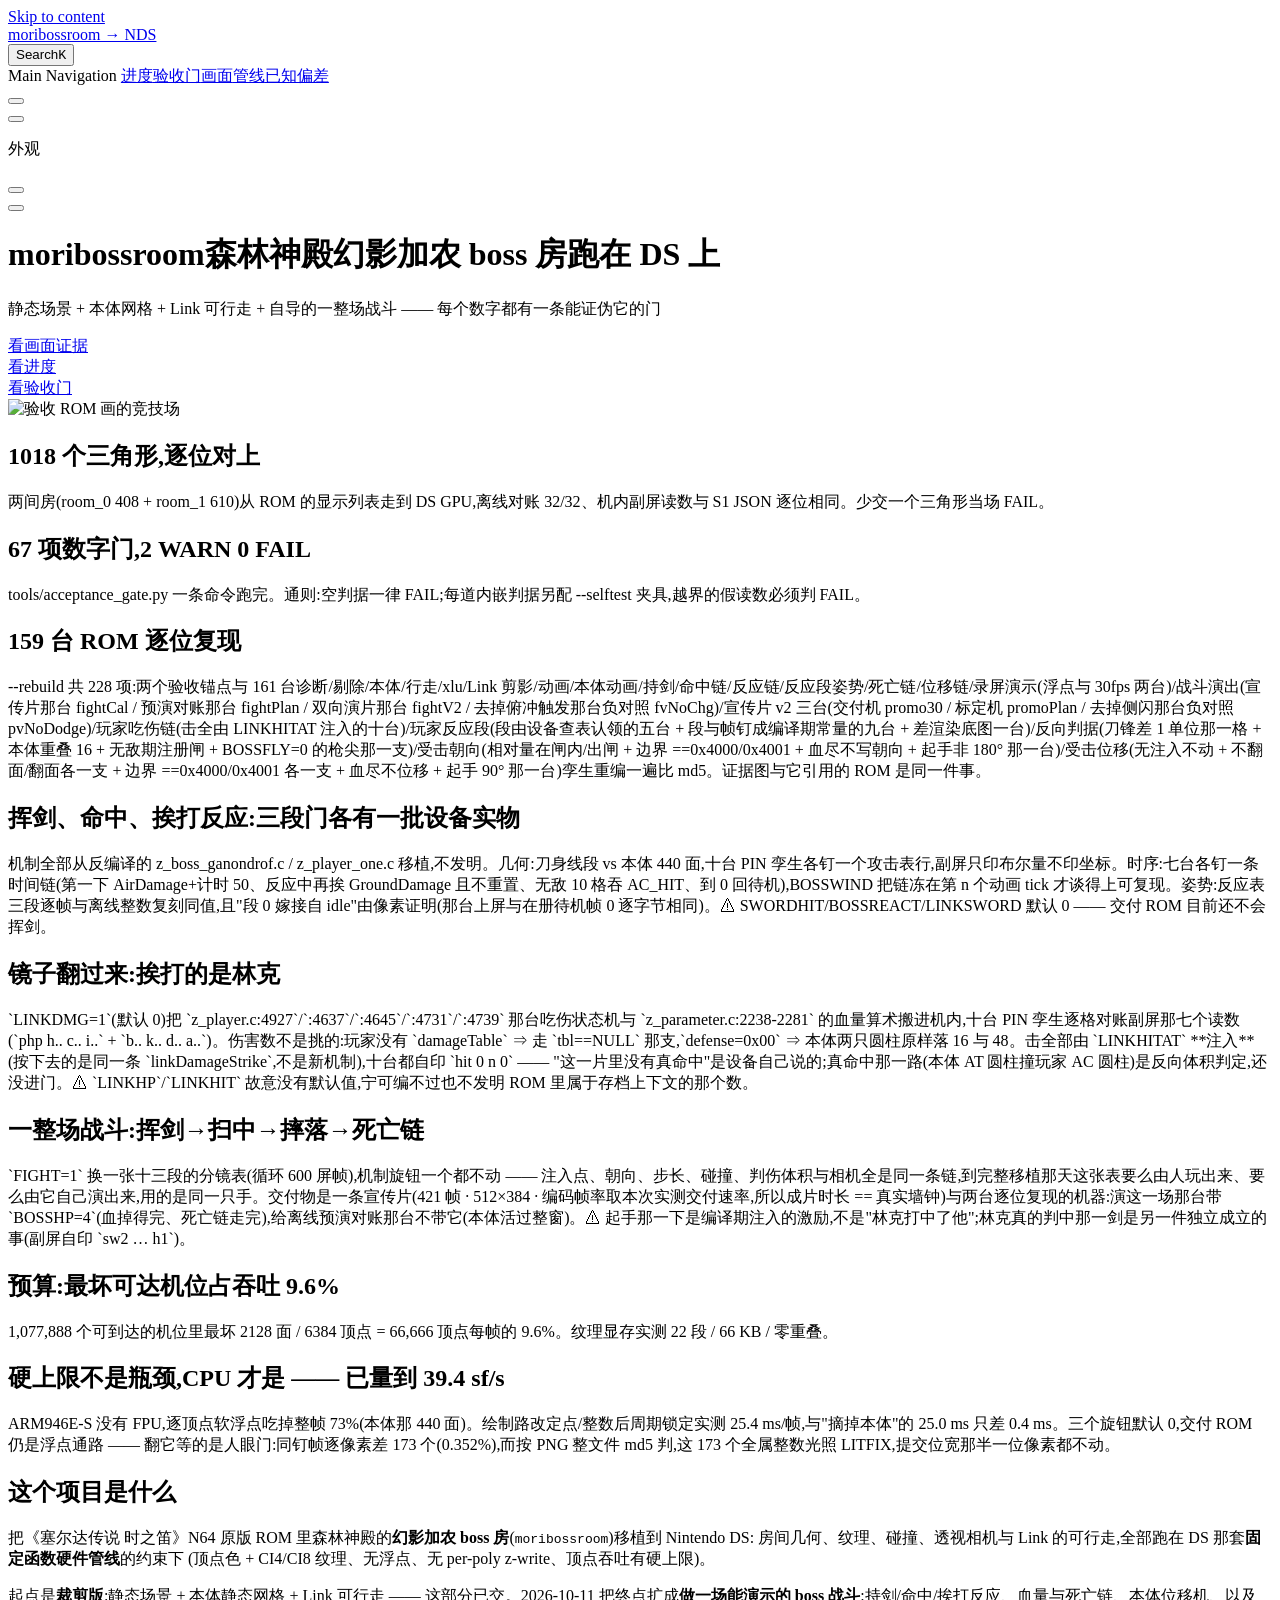
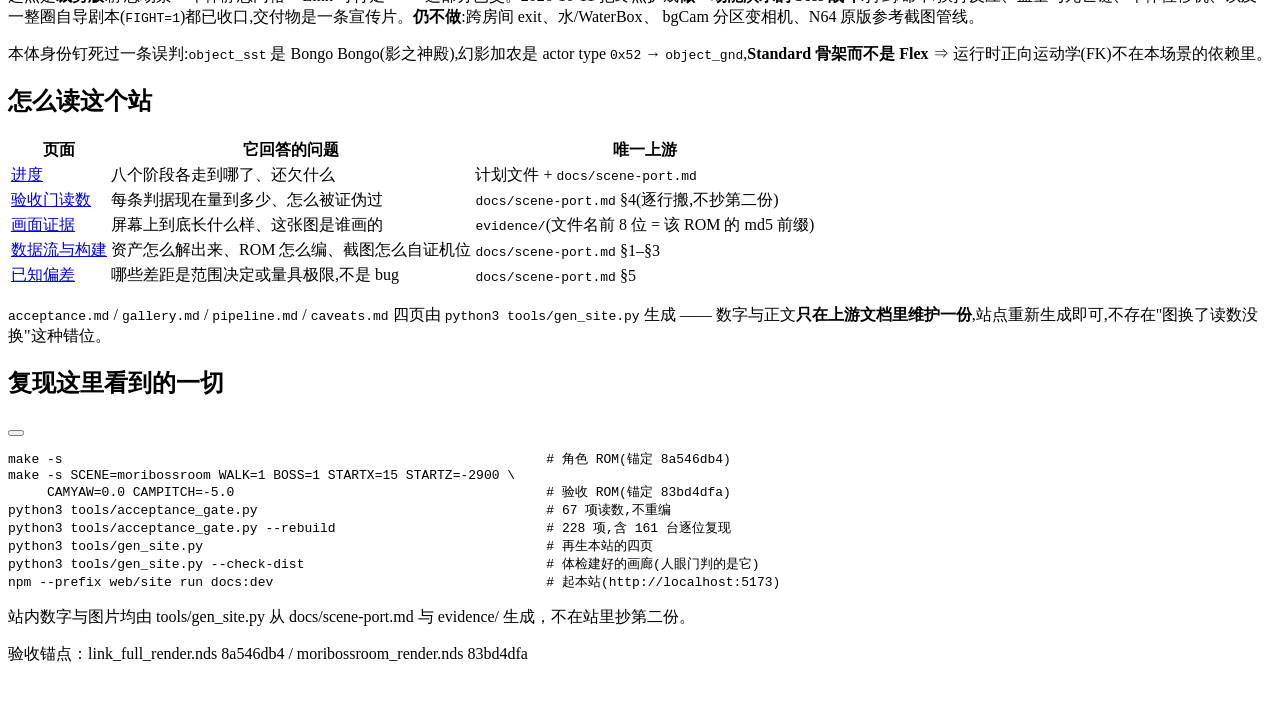
==== commit dfc3110c: "site: 宣传片 v2(闪避反击)与 30fps 那一版的证据/清单/计数" ====
--- a/index.html
+++ b/index.html
@@ -9,24 +9,24 @@
     <link rel="preload stylesheet" href="/nds-site/assets/style.BpSeJxwo.css" as="style">
     <link rel="preload stylesheet" href="/nds-site/vp-icons.css" as="style">
     
-    <script type="module" src="/nds-site/assets/app.BgnkZRem.js"></script>
+    <script type="module" src="/nds-site/assets/app.BwtE1EmI.js"></script>
     <link rel="preload" href="/nds-site/assets/inter-roman-latin.Di8DUHzh.woff2" as="font" type="font/woff2" crossorigin="">
-    <link rel="modulepreload" href="/nds-site/assets/chunks/theme.D3wdhvND.js">
+    <link rel="modulepreload" href="/nds-site/assets/chunks/theme.vntEOlDb.js">
     <link rel="modulepreload" href="/nds-site/assets/chunks/framework.xCjF2uVY.js">
-    <link rel="modulepreload" href="/nds-site/assets/index.md.Cmx6IaNU.lean.js">
+    <link rel="modulepreload" href="/nds-site/assets/index.md.BgLsjPg_.lean.js">
     <script id="check-dark-mode">(()=>{const e=localStorage.getItem("vitepress-theme-appearance")||"auto",a=window.matchMedia("(prefers-color-scheme: dark)").matches;(!e||e==="auto"?a:e==="dark")&&document.documentElement.classList.add("dark")})();</script>
     <script id="check-mac-os">document.documentElement.classList.toggle("mac",/Mac|iPhone|iPod|iPad/i.test(navigator.platform));</script>
   </head>
   <body>
-    <div id="app"><div class="Layout" data-v-d8b57b2d><!--[--><!--]--><!--[--><span tabindex="-1" data-v-fcbfc0e0></span><a href="#VPContent" class="VPSkipLink visually-hidden" data-v-fcbfc0e0>Skip to content</a><!--]--><!----><header class="VPNav" data-v-d8b57b2d data-v-7ad780c2><div class="VPNavBar" data-v-7ad780c2 data-v-9fd4d1dd><div class="wrapper" data-v-9fd4d1dd><div class="container" data-v-9fd4d1dd><div class="title" data-v-9fd4d1dd><div class="VPNavBarTitle" data-v-9fd4d1dd data-v-9f43907a><a class="title" href="/nds-site/" data-v-9f43907a><!--[--><!--]--><!----><span data-v-9f43907a>moribossroom → NDS</span><!--[--><!--]--></a></div></div><div class="content" data-v-9fd4d1dd><div class="content-body" data-v-9fd4d1dd><!--[--><!--]--><div class="VPNavBarSearch search" data-v-9fd4d1dd><!--[--><!----><div id="local-search"><button type="button" class="DocSearch DocSearch-Button" aria-label="Search"><span class="DocSearch-Button-Container"><span class="vp-icon DocSearch-Search-Icon"></span><span class="DocSearch-Button-Placeholder">Search</span></span><span class="DocSearch-Button-Keys"><kbd class="DocSearch-Button-Key"></kbd><kbd class="DocSearch-Button-Key">K</kbd></span></button></div><!--]--></div><nav aria-labelledby="main-nav-aria-label" class="VPNavBarMenu menu" data-v-9fd4d1dd data-v-afb2845e><span id="main-nav-aria-label" class="visually-hidden" data-v-afb2845e> Main Navigation </span><!--[--><!--[--><a class="VPLink link VPNavBarMenuLink" href="/nds-site/progress.html" tabindex="0" data-v-afb2845e data-v-815115f5><!--[--><span data-v-815115f5>进度</span><!--]--></a><!--]--><!--[--><a class="VPLink link VPNavBarMenuLink" href="/nds-site/acceptance.html" tabindex="0" data-v-afb2845e data-v-815115f5><!--[--><span data-v-815115f5>验收门</span><!--]--></a><!--]--><!--[--><a class="VPLink link VPNavBarMenuLink" href="/nds-site/gallery.html" tabindex="0" data-v-afb2845e data-v-815115f5><!--[--><span data-v-815115f5>画面</span><!--]--></a><!--]--><!--[--><a class="VPLink link VPNavBarMenuLink" href="/nds-site/pipeline.html" tabindex="0" data-v-afb2845e data-v-815115f5><!--[--><span data-v-815115f5>管线</span><!--]--></a><!--]--><!--[--><a class="VPLink link VPNavBarMenuLink" href="/nds-site/caveats.html" tabindex="0" data-v-afb2845e data-v-815115f5><!--[--><span data-v-815115f5>已知偏差</span><!--]--></a><!--]--><!--]--></nav><!----><div class="VPNavBarAppearance appearance" data-v-9fd4d1dd data-v-3f90c1a5><button class="VPSwitch VPSwitchAppearance" type="button" role="switch" title aria-checked="false" data-v-3f90c1a5 data-v-be9742d9 data-v-b4ccac88><span class="check" data-v-b4ccac88><span class="icon" data-v-b4ccac88><!--[--><span class="vpi-sun sun" data-v-be9742d9></span><span class="vpi-moon moon" data-v-be9742d9></span><!--]--></span></span></button></div><!----><div class="VPFlyout VPNavBarExtra extra" data-v-9fd4d1dd data-v-f953d92f data-v-bfe7971f><button type="button" class="button" aria-haspopup="true" aria-expanded="false" aria-label="extra navigation" data-v-bfe7971f><span class="vpi-more-horizontal icon" data-v-bfe7971f></span></button><div class="menu" data-v-bfe7971f><div class="VPMenu" data-v-bfe7971f data-v-20ed86d6><!----><!--[--><!--[--><!----><div class="group" data-v-f953d92f><div class="item appearance" data-v-f953d92f><p class="label" data-v-f953d92f>外观</p><div class="appearance-action" data-v-f953d92f><button class="VPSwitch VPSwitchAppearance" type="button" role="switch" title aria-checked="false" data-v-f953d92f data-v-be9742d9 data-v-b4ccac88><span class="check" data-v-b4ccac88><span class="icon" data-v-b4ccac88><!--[--><span class="vpi-sun sun" data-v-be9742d9></span><span class="vpi-moon moon" data-v-be9742d9></span><!--]--></span></span></button></div></div></div><!----><!--]--><!--]--></div></div></div><!--[--><!--]--><button type="button" class="VPNavBarHamburger hamburger" aria-label="mobile navigation" aria-expanded="false" aria-controls="VPNavScreen" data-v-9fd4d1dd data-v-6bee1efd><span class="container" data-v-6bee1efd><span class="top" data-v-6bee1efd></span><span class="middle" data-v-6bee1efd></span><span class="bottom" data-v-6bee1efd></span></span></button></div></div></div></div><div class="divider" data-v-9fd4d1dd><div class="divider-line" data-v-9fd4d1dd></div></div></div><!----></header><!----><!----><div class="VPContent is-home" id="VPContent" data-v-d8b57b2d data-v-9a6c75ad><div class="VPHome" data-v-9a6c75ad data-v-e07eaea7><!--[--><!--]--><div class="VPHero has-image VPHomeHero" data-v-e07eaea7 data-v-dd8814ff><div class="container" data-v-dd8814ff><div class="main" data-v-dd8814ff><!--[--><!--]--><!--[--><h1 class="heading" data-v-dd8814ff><span class="name clip" data-v-dd8814ff>moribossroom</span><span class="text" data-v-dd8814ff>森林神殿幻影加农 boss 房跑在 DS 上</span></h1><p class="tagline" data-v-dd8814ff>静态场景 + 本体网格 + Link 可行走 + 自导的一整场战斗 —— 每个数字都有一条能证伪它的门</p><!--]--><!--[--><!--]--><div class="actions" data-v-dd8814ff><!--[--><div class="action" data-v-dd8814ff><a class="VPButton medium brand" href="/nds-site/gallery.html" data-v-dd8814ff data-v-93dc4167>看画面证据</a></div><div class="action" data-v-dd8814ff><a class="VPButton medium alt" href="/nds-site/progress.html" data-v-dd8814ff data-v-93dc4167>看进度</a></div><div class="action" data-v-dd8814ff><a class="VPButton medium alt" href="/nds-site/acceptance.html" data-v-dd8814ff data-v-93dc4167>看验收门</a></div><!--]--></div><!--[--><!--]--></div><div class="image" data-v-dd8814ff><div class="image-container" data-v-dd8814ff><div class="image-bg" data-v-dd8814ff></div><!--[--><!--[--><img class="VPImage image-src" src="/nds-site/shots/83bd4dfa_pitch-5.png" alt="验收 ROM 画的竞技场" data-v-ab19afbb><!--]--><!--]--></div></div></div></div><!--[--><!--]--><!--[--><!--]--><div class="VPFeatures VPHomeFeatures" data-v-e07eaea7 data-v-b1eea84a><div class="container" data-v-b1eea84a><div class="items" data-v-b1eea84a><!--[--><div class="grid-4 item" data-v-b1eea84a><div class="VPLink no-icon VPFeature" data-v-b1eea84a data-v-bd37d1a2><!--[--><article class="box" data-v-bd37d1a2><!----><h2 class="title" data-v-bd37d1a2>1018 个三角形,逐位对上</h2><p class="details" data-v-bd37d1a2>两间房(room_0 408 + room_1 610)从 ROM 的显示列表走到 DS GPU,离线对账 32/32、机内副屏读数与 S1 JSON 逐位相同。少交一个三角形当场 FAIL。</p><!----></article><!--]--></div></div><div class="grid-4 item" data-v-b1eea84a><div class="VPLink no-icon VPFeature" data-v-b1eea84a data-v-bd37d1a2><!--[--><article class="box" data-v-bd37d1a2><!----><h2 class="title" data-v-bd37d1a2>66 项数字门,2 WARN 0 FAIL</h2><p class="details" data-v-bd37d1a2>tools/acceptance_gate.py 一条命令跑完。通则:空判据一律 FAIL;每道内嵌判据另配 --selftest 夹具,越界的假读数必须判 FAIL。</p><!----></article><!--]--></div></div><div class="grid-4 item" data-v-b1eea84a><div class="VPLink no-icon VPFeature" data-v-b1eea84a data-v-bd37d1a2><!--[--><article class="box" data-v-bd37d1a2><!----><h2 class="title" data-v-bd37d1a2>156 台 ROM 逐位复现</h2><p class="details" data-v-bd37d1a2>--rebuild 共 224 项:两个验收锚点与 156 台诊断/剔除/本体/行走/xlu/Link 剪影/动画/本体动画/持剑/命中链/反应链/反应段姿势/死亡链/位移链/录屏演示(浮点与 30fps 两台)/战斗演出(宣传片那台 fightCal / 预演对账那台 fightPlan / 双向演片那台 fightV2 / 去掉俯冲触发那台负对照 fvNoChg)/玩家吃伤链(击全由 LINKHITAT 注入的十台)/玩家反应段(段由设备查表认领的五台 + 段与帧钉成编译期常量的九台 + 差渲染底图一台)/反向判据(刀锋差 1 单位那一格 + 本体重叠 16 + 无敌期注册闸 + BOSSFLY=0 的枪尖那一支)/受击朝向(相对量在闸内/出闸 + 边界 ==0x4000/0x4001 + 血尽不写朝向 + 起手非 180° 那一台)/受击位移(无注入不动 + 不翻面/翻面各一支 + 边界 ==0x4000/0x4001 各一支 + 血尽不位移 + 起手 90° 那一台)孪生重编一遍比 md5。证据图与它引用的 ROM 是同一件事。</p><!----></article><!--]--></div></div><div class="grid-4 item" data-v-b1eea84a><div class="VPLink no-icon VPFeature" data-v-b1eea84a data-v-bd37d1a2><!--[--><article class="box" data-v-bd37d1a2><!----><h2 class="title" data-v-bd37d1a2>挥剑、命中、挨打反应:三段门各有一批设备实物</h2><p class="details" data-v-bd37d1a2>机制全部从反编译的 z_boss_ganondrof.c / z_player_one.c 移植,不发明。几何:刀身线段 vs 本体 440 面,十台 PIN 孪生各钉一个攻击表行,副屏只印布尔量不印坐标。时序:七台各钉一条时间链(第一下 AirDamage+计时 50、反应中再挨 GroundDamage 且不重置、无敌 10 格吞 AC_HIT、到 0 回待机),BOSSWIND 把链冻在第 n 个动画 tick 才谈得上可复现。姿势:反应表三段逐帧与离线整数复刻同值,且"段 0 嫁接自 idle"由像素证明(那台上屏与在册待机帧 0 逐字节相同)。⚠ SWORDHIT/BOSSREACT/LINKSWORD 默认 0 —— 交付 ROM 目前还不会挥剑。</p><!----></article><!--]--></div></div><div class="grid-4 item" data-v-b1eea84a><div class="VPLink no-icon VPFeature" data-v-b1eea84a data-v-bd37d1a2><!--[--><article class="box" data-v-bd37d1a2><!----><h2 class="title" data-v-bd37d1a2>镜子翻过来:挨打的是林克</h2><p class="details" data-v-bd37d1a2>`LINKDMG=1`(默认 0)把 `z_player.c:4927`/`:4637`/`:4645`/`:4731`/`:4739` 那台吃伤状态机与 `z_parameter.c:2238-2281` 的血量算术搬进机内,十台 PIN 孪生逐格对账副屏那七个读数(`php h.. c.. i..` + `b.. k.. d.. a..`)。伤害数不是挑的:玩家没有 `damageTable` ⇒ 走 `tbl==NULL` 那支,`defense=0x00` ⇒ 本体两只圆柱原样落 16 与 48。击全部由 `LINKHITAT` **注入**(按下去的是同一条 `linkDamageStrike`,不是新机制),十台都自印 `hit 0 n 0` —— "这一片里没有真命中"是设备自己说的;真命中那一路(本体 AT 圆柱撞玩家 AC 圆柱)是反向体积判定,还没进门。⚠ `LINKHP`/`LINKHIT` 故意没有默认值,宁可编不过也不发明 ROM 里属于存档上下文的那个数。</p><!----></article><!--]--></div></div><div class="grid-4 item" data-v-b1eea84a><div class="VPLink no-icon VPFeature" data-v-b1eea84a data-v-bd37d1a2><!--[--><article class="box" data-v-bd37d1a2><!----><h2 class="title" data-v-bd37d1a2>一整场战斗:挥剑→扫中→摔落→死亡链</h2><p class="details" data-v-bd37d1a2>`FIGHT=1` 换一张十三段的分镜表(循环 600 屏帧),机制旋钮一个都不动 —— 注入点、朝向、步长、碰撞、判伤体积与相机全是同一条链,到完整移植那天这张表要么由人玩出来、要么由它自己演出来,用的是同一只手。交付物是一条宣传片(421 帧 · 512×384 · 编码帧率取本次实测交付速率,所以成片时长 == 真实墙钟)与两台逐位复现的机器:演这一场那台带 `BOSSHP=4`(血掉得完、死亡链走完),给离线预演对账那台不带它(本体活过整窗)。⚠ 起手那一下是编译期注入的激励,不是"林克打中了他";林克真的判中那一剑是另一件独立成立的事(副屏自印 `sw2 … h1`)。</p><!----></article><!--]--></div></div><div class="grid-4 item" data-v-b1eea84a><div class="VPLink no-icon VPFeature" data-v-b1eea84a data-v-bd37d1a2><!--[--><article class="box" data-v-bd37d1a2><!----><h2 class="title" data-v-bd37d1a2>预算:最坏可达机位占吞吐 9.6%</h2><p class="details" data-v-bd37d1a2>1,077,888 个可到达的机位里最坏 2128 面 / 6384 顶点 = 66,666 顶点每帧的 9.6%。纹理显存实测 22 段 / 66 KB / 零重叠。</p><!----></article><!--]--></div></div><div class="grid-4 item" data-v-b1eea84a><div class="VPLink no-icon VPFeature" data-v-b1eea84a data-v-bd37d1a2><!--[--><article class="box" data-v-bd37d1a2><!----><h2 class="title" data-v-bd37d1a2>硬上限不是瓶颈,CPU 才是 —— 已量到 39.4 sf/s</h2><p class="details" data-v-bd37d1a2>ARM946E-S 没有 FPU,逐顶点软浮点吃掉整帧 73%(本体那 440 面)。绘制路改定点/整数后周期锁定实测 25.4 ms/帧,与"摘掉本体"的 25.0 ms 只差 0.4 ms。三个旋钮默认 0,交付 ROM 仍是浮点通路 —— 翻它等的是人眼门:同钉帧逐像素差 173 个(0.352%),而按 PNG 整文件 md5 判,这 173 个全属整数光照 LITFIX,提交位宽那半一位像素都不动。</p><!----></article><!--]--></div></div><!--]--></div></div></div><!--[--><!--]--><div class="vp-doc container" style="" data-v-e07eaea7 data-v-c141a4bd><!--[--><div style="position:relative;" data-v-e07eaea7><div><h2 id="这个项目是什么" tabindex="-1">这个项目是什么 <a class="header-anchor" href="#这个项目是什么" aria-label="Permalink to &quot;这个项目是什么&quot;">​</a></h2><p>把《塞尔达传说 时之笛》N64 原版 ROM 里森林神殿的<strong>幻影加农 boss 房</strong>(<code>moribossroom</code>)移植到 Nintendo DS: 房间几何、纹理、碰撞、透视相机与 Link 的可行走,全部跑在 DS 那套<strong>固定函数硬件管线</strong>的约束下 (顶点色 + CI4/CI8 纹理、无浮点、无 per-poly z-write、顶点吞吐有硬上限)。</p><p>起点是<strong>裁剪版</strong>:静态场景 + 本体静态网格 + Link 可行走 —— 这部分已交。2026-10-11 把终点扩成<strong>做一场能演示的 boss 战斗</strong>:持剑/命中/挨打反应、血量与死亡链、本体位移机、以及一整圈自导剧本(<code>FIGHT=1</code>)都已收口,交付物是一条宣传片。<strong>仍不做</strong>:跨房间 exit、水/WaterBox、 bgCam 分区变相机、N64 原版参考截图管线。</p><p>本体身份钉死过一条误判:<code>object_sst</code> 是 Bongo Bongo(影之神殿),幻影加农是 actor type <code>0x52</code> → <code>object_gnd</code>,<strong>Standard 骨架而不是 Flex</strong> ⇒ 运行时正向运动学(FK)不在本场景的依赖里。</p><h2 id="怎么读这个站" tabindex="-1">怎么读这个站 <a class="header-anchor" href="#怎么读这个站" aria-label="Permalink to &quot;怎么读这个站&quot;">​</a></h2><table tabindex="0"><thead><tr><th>页面</th><th>它回答的问题</th><th>唯一上游</th></tr></thead><tbody><tr><td><a href="/nds-site/progress.html">进度</a></td><td>八个阶段各走到哪了、还欠什么</td><td>计划文件 + <code>docs/scene-port.md</code></td></tr><tr><td><a href="/nds-site/acceptance.html">验收门读数</a></td><td>每条判据现在量到多少、怎么被证伪过</td><td><code>docs/scene-port.md</code> §4(逐行搬,不抄第二份)</td></tr><tr><td><a href="/nds-site/gallery.html">画面证据</a></td><td>屏幕上到底长什么样、这张图是谁画的</td><td><code>evidence/</code>(文件名前 8 位 = 该 ROM 的 md5 前缀)</td></tr><tr><td><a href="/nds-site/pipeline.html">数据流与构建</a></td><td>资产怎么解出来、ROM 怎么编、截图怎么自证机位</td><td><code>docs/scene-port.md</code> §1–§3</td></tr><tr><td><a href="/nds-site/caveats.html">已知偏差</a></td><td>哪些差距是范围决定或量具极限,不是 bug</td><td><code>docs/scene-port.md</code> §5</td></tr></tbody></table><p><code>acceptance.md</code> / <code>gallery.md</code> / <code>pipeline.md</code> / <code>caveats.md</code> 四页由 <code>python3 tools/gen_site.py</code> 生成 —— 数字与正文<strong>只在上游文档里维护一份</strong>,站点重新生成即可,不存在&quot;图换了读数没换&quot;这种错位。</p><h2 id="复现这里看到的一切" tabindex="-1">复现这里看到的一切 <a class="header-anchor" href="#复现这里看到的一切" aria-label="Permalink to &quot;复现这里看到的一切&quot;">​</a></h2><div class="language- vp-adaptive-theme"><button title="Copy Code" class="copy"></button><span class="lang"></span><pre class="shiki shiki-themes github-light github-dark vp-code" tabindex="0"><code><span class="line"><span>make -s                                                              # 角色 ROM(锚定 8a546db4)</span></span>
+    <div id="app"><div class="Layout" data-v-d8b57b2d><!--[--><!--]--><!--[--><span tabindex="-1" data-v-fcbfc0e0></span><a href="#VPContent" class="VPSkipLink visually-hidden" data-v-fcbfc0e0>Skip to content</a><!--]--><!----><header class="VPNav" data-v-d8b57b2d data-v-7ad780c2><div class="VPNavBar" data-v-7ad780c2 data-v-9fd4d1dd><div class="wrapper" data-v-9fd4d1dd><div class="container" data-v-9fd4d1dd><div class="title" data-v-9fd4d1dd><div class="VPNavBarTitle" data-v-9fd4d1dd data-v-9f43907a><a class="title" href="/nds-site/" data-v-9f43907a><!--[--><!--]--><!----><span data-v-9f43907a>moribossroom → NDS</span><!--[--><!--]--></a></div></div><div class="content" data-v-9fd4d1dd><div class="content-body" data-v-9fd4d1dd><!--[--><!--]--><div class="VPNavBarSearch search" data-v-9fd4d1dd><!--[--><!----><div id="local-search"><button type="button" class="DocSearch DocSearch-Button" aria-label="Search"><span class="DocSearch-Button-Container"><span class="vp-icon DocSearch-Search-Icon"></span><span class="DocSearch-Button-Placeholder">Search</span></span><span class="DocSearch-Button-Keys"><kbd class="DocSearch-Button-Key"></kbd><kbd class="DocSearch-Button-Key">K</kbd></span></button></div><!--]--></div><nav aria-labelledby="main-nav-aria-label" class="VPNavBarMenu menu" data-v-9fd4d1dd data-v-afb2845e><span id="main-nav-aria-label" class="visually-hidden" data-v-afb2845e> Main Navigation </span><!--[--><!--[--><a class="VPLink link VPNavBarMenuLink" href="/nds-site/progress.html" tabindex="0" data-v-afb2845e data-v-815115f5><!--[--><span data-v-815115f5>进度</span><!--]--></a><!--]--><!--[--><a class="VPLink link VPNavBarMenuLink" href="/nds-site/acceptance.html" tabindex="0" data-v-afb2845e data-v-815115f5><!--[--><span data-v-815115f5>验收门</span><!--]--></a><!--]--><!--[--><a class="VPLink link VPNavBarMenuLink" href="/nds-site/gallery.html" tabindex="0" data-v-afb2845e data-v-815115f5><!--[--><span data-v-815115f5>画面</span><!--]--></a><!--]--><!--[--><a class="VPLink link VPNavBarMenuLink" href="/nds-site/pipeline.html" tabindex="0" data-v-afb2845e data-v-815115f5><!--[--><span data-v-815115f5>管线</span><!--]--></a><!--]--><!--[--><a class="VPLink link VPNavBarMenuLink" href="/nds-site/caveats.html" tabindex="0" data-v-afb2845e data-v-815115f5><!--[--><span data-v-815115f5>已知偏差</span><!--]--></a><!--]--><!--]--></nav><!----><div class="VPNavBarAppearance appearance" data-v-9fd4d1dd data-v-3f90c1a5><button class="VPSwitch VPSwitchAppearance" type="button" role="switch" title aria-checked="false" data-v-3f90c1a5 data-v-be9742d9 data-v-b4ccac88><span class="check" data-v-b4ccac88><span class="icon" data-v-b4ccac88><!--[--><span class="vpi-sun sun" data-v-be9742d9></span><span class="vpi-moon moon" data-v-be9742d9></span><!--]--></span></span></button></div><!----><div class="VPFlyout VPNavBarExtra extra" data-v-9fd4d1dd data-v-f953d92f data-v-bfe7971f><button type="button" class="button" aria-haspopup="true" aria-expanded="false" aria-label="extra navigation" data-v-bfe7971f><span class="vpi-more-horizontal icon" data-v-bfe7971f></span></button><div class="menu" data-v-bfe7971f><div class="VPMenu" data-v-bfe7971f data-v-20ed86d6><!----><!--[--><!--[--><!----><div class="group" data-v-f953d92f><div class="item appearance" data-v-f953d92f><p class="label" data-v-f953d92f>外观</p><div class="appearance-action" data-v-f953d92f><button class="VPSwitch VPSwitchAppearance" type="button" role="switch" title aria-checked="false" data-v-f953d92f data-v-be9742d9 data-v-b4ccac88><span class="check" data-v-b4ccac88><span class="icon" data-v-b4ccac88><!--[--><span class="vpi-sun sun" data-v-be9742d9></span><span class="vpi-moon moon" data-v-be9742d9></span><!--]--></span></span></button></div></div></div><!----><!--]--><!--]--></div></div></div><!--[--><!--]--><button type="button" class="VPNavBarHamburger hamburger" aria-label="mobile navigation" aria-expanded="false" aria-controls="VPNavScreen" data-v-9fd4d1dd data-v-6bee1efd><span class="container" data-v-6bee1efd><span class="top" data-v-6bee1efd></span><span class="middle" data-v-6bee1efd></span><span class="bottom" data-v-6bee1efd></span></span></button></div></div></div></div><div class="divider" data-v-9fd4d1dd><div class="divider-line" data-v-9fd4d1dd></div></div></div><!----></header><!----><!----><div class="VPContent is-home" id="VPContent" data-v-d8b57b2d data-v-9a6c75ad><div class="VPHome" data-v-9a6c75ad data-v-e07eaea7><!--[--><!--]--><div class="VPHero has-image VPHomeHero" data-v-e07eaea7 data-v-dd8814ff><div class="container" data-v-dd8814ff><div class="main" data-v-dd8814ff><!--[--><!--]--><!--[--><h1 class="heading" data-v-dd8814ff><span class="name clip" data-v-dd8814ff>moribossroom</span><span class="text" data-v-dd8814ff>森林神殿幻影加农 boss 房跑在 DS 上</span></h1><p class="tagline" data-v-dd8814ff>静态场景 + 本体网格 + Link 可行走 + 自导的一整场战斗 —— 每个数字都有一条能证伪它的门</p><!--]--><!--[--><!--]--><div class="actions" data-v-dd8814ff><!--[--><div class="action" data-v-dd8814ff><a class="VPButton medium brand" href="/nds-site/gallery.html" data-v-dd8814ff data-v-93dc4167>看画面证据</a></div><div class="action" data-v-dd8814ff><a class="VPButton medium alt" href="/nds-site/progress.html" data-v-dd8814ff data-v-93dc4167>看进度</a></div><div class="action" data-v-dd8814ff><a class="VPButton medium alt" href="/nds-site/acceptance.html" data-v-dd8814ff data-v-93dc4167>看验收门</a></div><!--]--></div><!--[--><!--]--></div><div class="image" data-v-dd8814ff><div class="image-container" data-v-dd8814ff><div class="image-bg" data-v-dd8814ff></div><!--[--><!--[--><img class="VPImage image-src" src="/nds-site/shots/83bd4dfa_pitch-5.png" alt="验收 ROM 画的竞技场" data-v-ab19afbb><!--]--><!--]--></div></div></div></div><!--[--><!--]--><!--[--><!--]--><div class="VPFeatures VPHomeFeatures" data-v-e07eaea7 data-v-b1eea84a><div class="container" data-v-b1eea84a><div class="items" data-v-b1eea84a><!--[--><div class="grid-4 item" data-v-b1eea84a><div class="VPLink no-icon VPFeature" data-v-b1eea84a data-v-bd37d1a2><!--[--><article class="box" data-v-bd37d1a2><!----><h2 class="title" data-v-bd37d1a2>1018 个三角形,逐位对上</h2><p class="details" data-v-bd37d1a2>两间房(room_0 408 + room_1 610)从 ROM 的显示列表走到 DS GPU,离线对账 32/32、机内副屏读数与 S1 JSON 逐位相同。少交一个三角形当场 FAIL。</p><!----></article><!--]--></div></div><div class="grid-4 item" data-v-b1eea84a><div class="VPLink no-icon VPFeature" data-v-b1eea84a data-v-bd37d1a2><!--[--><article class="box" data-v-bd37d1a2><!----><h2 class="title" data-v-bd37d1a2>67 项数字门,2 WARN 0 FAIL</h2><p class="details" data-v-bd37d1a2>tools/acceptance_gate.py 一条命令跑完。通则:空判据一律 FAIL;每道内嵌判据另配 --selftest 夹具,越界的假读数必须判 FAIL。</p><!----></article><!--]--></div></div><div class="grid-4 item" data-v-b1eea84a><div class="VPLink no-icon VPFeature" data-v-b1eea84a data-v-bd37d1a2><!--[--><article class="box" data-v-bd37d1a2><!----><h2 class="title" data-v-bd37d1a2>159 台 ROM 逐位复现</h2><p class="details" data-v-bd37d1a2>--rebuild 共 228 项:两个验收锚点与 161 台诊断/剔除/本体/行走/xlu/Link 剪影/动画/本体动画/持剑/命中链/反应链/反应段姿势/死亡链/位移链/录屏演示(浮点与 30fps 两台)/战斗演出(宣传片那台 fightCal / 预演对账那台 fightPlan / 双向演片那台 fightV2 / 去掉俯冲触发那台负对照 fvNoChg)/宣传片 v2 三台(交付机 promo30 / 标定机 promoPlan / 去掉侧闪那台负对照 pvNoDodge)/玩家吃伤链(击全由 LINKHITAT 注入的十台)/玩家反应段(段由设备查表认领的五台 + 段与帧钉成编译期常量的九台 + 差渲染底图一台)/反向判据(刀锋差 1 单位那一格 + 本体重叠 16 + 无敌期注册闸 + BOSSFLY=0 的枪尖那一支)/受击朝向(相对量在闸内/出闸 + 边界 ==0x4000/0x4001 + 血尽不写朝向 + 起手非 180° 那一台)/受击位移(无注入不动 + 不翻面/翻面各一支 + 边界 ==0x4000/0x4001 各一支 + 血尽不位移 + 起手 90° 那一台)孪生重编一遍比 md5。证据图与它引用的 ROM 是同一件事。</p><!----></article><!--]--></div></div><div class="grid-4 item" data-v-b1eea84a><div class="VPLink no-icon VPFeature" data-v-b1eea84a data-v-bd37d1a2><!--[--><article class="box" data-v-bd37d1a2><!----><h2 class="title" data-v-bd37d1a2>挥剑、命中、挨打反应:三段门各有一批设备实物</h2><p class="details" data-v-bd37d1a2>机制全部从反编译的 z_boss_ganondrof.c / z_player_one.c 移植,不发明。几何:刀身线段 vs 本体 440 面,十台 PIN 孪生各钉一个攻击表行,副屏只印布尔量不印坐标。时序:七台各钉一条时间链(第一下 AirDamage+计时 50、反应中再挨 GroundDamage 且不重置、无敌 10 格吞 AC_HIT、到 0 回待机),BOSSWIND 把链冻在第 n 个动画 tick 才谈得上可复现。姿势:反应表三段逐帧与离线整数复刻同值,且"段 0 嫁接自 idle"由像素证明(那台上屏与在册待机帧 0 逐字节相同)。⚠ SWORDHIT/BOSSREACT/LINKSWORD 默认 0 —— 交付 ROM 目前还不会挥剑。</p><!----></article><!--]--></div></div><div class="grid-4 item" data-v-b1eea84a><div class="VPLink no-icon VPFeature" data-v-b1eea84a data-v-bd37d1a2><!--[--><article class="box" data-v-bd37d1a2><!----><h2 class="title" data-v-bd37d1a2>镜子翻过来:挨打的是林克</h2><p class="details" data-v-bd37d1a2>`LINKDMG=1`(默认 0)把 `z_player.c:4927`/`:4637`/`:4645`/`:4731`/`:4739` 那台吃伤状态机与 `z_parameter.c:2238-2281` 的血量算术搬进机内,十台 PIN 孪生逐格对账副屏那七个读数(`php h.. c.. i..` + `b.. k.. d.. a..`)。伤害数不是挑的:玩家没有 `damageTable` ⇒ 走 `tbl==NULL` 那支,`defense=0x00` ⇒ 本体两只圆柱原样落 16 与 48。击全部由 `LINKHITAT` **注入**(按下去的是同一条 `linkDamageStrike`,不是新机制),十台都自印 `hit 0 n 0` —— "这一片里没有真命中"是设备自己说的;真命中那一路(本体 AT 圆柱撞玩家 AC 圆柱)是反向体积判定,还没进门。⚠ `LINKHP`/`LINKHIT` 故意没有默认值,宁可编不过也不发明 ROM 里属于存档上下文的那个数。</p><!----></article><!--]--></div></div><div class="grid-4 item" data-v-b1eea84a><div class="VPLink no-icon VPFeature" data-v-b1eea84a data-v-bd37d1a2><!--[--><article class="box" data-v-bd37d1a2><!----><h2 class="title" data-v-bd37d1a2>一整场战斗:挥剑→扫中→摔落→死亡链</h2><p class="details" data-v-bd37d1a2>`FIGHT=1` 换一张十三段的分镜表(循环 600 屏帧),机制旋钮一个都不动 —— 注入点、朝向、步长、碰撞、判伤体积与相机全是同一条链,到完整移植那天这张表要么由人玩出来、要么由它自己演出来,用的是同一只手。交付物是一条宣传片(421 帧 · 512×384 · 编码帧率取本次实测交付速率,所以成片时长 == 真实墙钟)与两台逐位复现的机器:演这一场那台带 `BOSSHP=4`(血掉得完、死亡链走完),给离线预演对账那台不带它(本体活过整窗)。⚠ 起手那一下是编译期注入的激励,不是"林克打中了他";林克真的判中那一剑是另一件独立成立的事(副屏自印 `sw2 … h1`)。</p><!----></article><!--]--></div></div><div class="grid-4 item" data-v-b1eea84a><div class="VPLink no-icon VPFeature" data-v-b1eea84a data-v-bd37d1a2><!--[--><article class="box" data-v-bd37d1a2><!----><h2 class="title" data-v-bd37d1a2>预算:最坏可达机位占吞吐 9.6%</h2><p class="details" data-v-bd37d1a2>1,077,888 个可到达的机位里最坏 2128 面 / 6384 顶点 = 66,666 顶点每帧的 9.6%。纹理显存实测 22 段 / 66 KB / 零重叠。</p><!----></article><!--]--></div></div><div class="grid-4 item" data-v-b1eea84a><div class="VPLink no-icon VPFeature" data-v-b1eea84a data-v-bd37d1a2><!--[--><article class="box" data-v-bd37d1a2><!----><h2 class="title" data-v-bd37d1a2>硬上限不是瓶颈,CPU 才是 —— 已量到 39.4 sf/s</h2><p class="details" data-v-bd37d1a2>ARM946E-S 没有 FPU,逐顶点软浮点吃掉整帧 73%(本体那 440 面)。绘制路改定点/整数后周期锁定实测 25.4 ms/帧,与"摘掉本体"的 25.0 ms 只差 0.4 ms。三个旋钮默认 0,交付 ROM 仍是浮点通路 —— 翻它等的是人眼门:同钉帧逐像素差 173 个(0.352%),而按 PNG 整文件 md5 判,这 173 个全属整数光照 LITFIX,提交位宽那半一位像素都不动。</p><!----></article><!--]--></div></div><!--]--></div></div></div><!--[--><!--]--><div class="vp-doc container" style="" data-v-e07eaea7 data-v-c141a4bd><!--[--><div style="position:relative;" data-v-e07eaea7><div><h2 id="这个项目是什么" tabindex="-1">这个项目是什么 <a class="header-anchor" href="#这个项目是什么" aria-label="Permalink to &quot;这个项目是什么&quot;">​</a></h2><p>把《塞尔达传说 时之笛》N64 原版 ROM 里森林神殿的<strong>幻影加农 boss 房</strong>(<code>moribossroom</code>)移植到 Nintendo DS: 房间几何、纹理、碰撞、透视相机与 Link 的可行走,全部跑在 DS 那套<strong>固定函数硬件管线</strong>的约束下 (顶点色 + CI4/CI8 纹理、无浮点、无 per-poly z-write、顶点吞吐有硬上限)。</p><p>起点是<strong>裁剪版</strong>:静态场景 + 本体静态网格 + Link 可行走 —— 这部分已交。2026-10-11 把终点扩成<strong>做一场能演示的 boss 战斗</strong>:持剑/命中/挨打反应、血量与死亡链、本体位移机、以及一整圈自导剧本(<code>FIGHT=1</code>)都已收口,交付物是一条宣传片。<strong>仍不做</strong>:跨房间 exit、水/WaterBox、 bgCam 分区变相机、N64 原版参考截图管线。</p><p>本体身份钉死过一条误判:<code>object_sst</code> 是 Bongo Bongo(影之神殿),幻影加农是 actor type <code>0x52</code> → <code>object_gnd</code>,<strong>Standard 骨架而不是 Flex</strong> ⇒ 运行时正向运动学(FK)不在本场景的依赖里。</p><h2 id="怎么读这个站" tabindex="-1">怎么读这个站 <a class="header-anchor" href="#怎么读这个站" aria-label="Permalink to &quot;怎么读这个站&quot;">​</a></h2><table tabindex="0"><thead><tr><th>页面</th><th>它回答的问题</th><th>唯一上游</th></tr></thead><tbody><tr><td><a href="/nds-site/progress.html">进度</a></td><td>八个阶段各走到哪了、还欠什么</td><td>计划文件 + <code>docs/scene-port.md</code></td></tr><tr><td><a href="/nds-site/acceptance.html">验收门读数</a></td><td>每条判据现在量到多少、怎么被证伪过</td><td><code>docs/scene-port.md</code> §4(逐行搬,不抄第二份)</td></tr><tr><td><a href="/nds-site/gallery.html">画面证据</a></td><td>屏幕上到底长什么样、这张图是谁画的</td><td><code>evidence/</code>(文件名前 8 位 = 该 ROM 的 md5 前缀)</td></tr><tr><td><a href="/nds-site/pipeline.html">数据流与构建</a></td><td>资产怎么解出来、ROM 怎么编、截图怎么自证机位</td><td><code>docs/scene-port.md</code> §1–§3</td></tr><tr><td><a href="/nds-site/caveats.html">已知偏差</a></td><td>哪些差距是范围决定或量具极限,不是 bug</td><td><code>docs/scene-port.md</code> §5</td></tr></tbody></table><p><code>acceptance.md</code> / <code>gallery.md</code> / <code>pipeline.md</code> / <code>caveats.md</code> 四页由 <code>python3 tools/gen_site.py</code> 生成 —— 数字与正文<strong>只在上游文档里维护一份</strong>,站点重新生成即可,不存在&quot;图换了读数没换&quot;这种错位。</p><h2 id="复现这里看到的一切" tabindex="-1">复现这里看到的一切 <a class="header-anchor" href="#复现这里看到的一切" aria-label="Permalink to &quot;复现这里看到的一切&quot;">​</a></h2><div class="language- vp-adaptive-theme"><button title="Copy Code" class="copy"></button><span class="lang"></span><pre class="shiki shiki-themes github-light github-dark vp-code" tabindex="0"><code><span class="line"><span>make -s                                                              # 角色 ROM(锚定 8a546db4)</span></span>
 <span class="line"><span>make -s SCENE=moribossroom WALK=1 BOSS=1 STARTX=15 STARTZ=-2900 \</span></span>
 <span class="line"><span>     CAMYAW=0.0 CAMPITCH=-5.0                                        # 验收 ROM(锚定 83bd4dfa)</span></span>
-<span class="line"><span>python3 tools/acceptance_gate.py                                     # 66 项读数,不重编</span></span>
-<span class="line"><span>python3 tools/acceptance_gate.py --rebuild                           # 224 项,含 158 台逐位复现</span></span>
+<span class="line"><span>python3 tools/acceptance_gate.py                                     # 67 项读数,不重编</span></span>
+<span class="line"><span>python3 tools/acceptance_gate.py --rebuild                           # 228 项,含 161 台逐位复现</span></span>
 <span class="line"><span>python3 tools/gen_site.py                                            # 再生本站的四页</span></span>
 <span class="line"><span>python3 tools/gen_site.py --check-dist                               # 体检建好的画廊(人眼门判的是它)</span></span>
 <span class="line"><span>npm --prefix web/site run docs:dev                                   # 起本站(http://localhost:5173)</span></span></code></pre></div></div></div><!--]--></div></div></div><footer class="VPFooter" data-v-d8b57b2d data-v-566314d4><div class="container" data-v-566314d4><p class="message" data-v-566314d4>站内数字与图片均由 tools/gen_site.py 从 docs/scene-port.md 与 evidence/ 生成，不在站里抄第二份。</p><p class="copyright" data-v-566314d4>验收锚点：link_full_render.nds 8a546db4 / moribossroom_render.nds 83bd4dfa</p></div></footer><!--[--><!--]--></div></div>
-    <script>window.__VP_HASH_MAP__=JSON.parse("{\"acceptance.md\":\"Bqdc4LTg\",\"caveats.md\":\"D7ijbI_p\",\"gallery.md\":\"CKHJqDem\",\"index.md\":\"Cmx6IaNU\",\"pipeline.md\":\"B9GXFyRa\",\"progress.md\":\"Bfj4CR7A\"}");window.__VP_SITE_DATA__=JSON.parse("{\"lang\":\"zh-CN\",\"dir\":\"ltr\",\"title\":\"moribossroom → NDS\",\"description\":\"OoT 森林神殿幻影加农 boss 房移植到 DS:进度、验收门读数与画面证据\",\"base\":\"/nds-site/\",\"head\":[],\"router\":{\"prefetchLinks\":true},\"appearance\":true,\"themeConfig\":{\"nav\":[{\"text\":\"进度\",\"link\":\"/progress\"},{\"text\":\"验收门\",\"link\":\"/acceptance\"},{\"text\":\"画面\",\"link\":\"/gallery\"},{\"text\":\"管线\",\"link\":\"/pipeline\"},{\"text\":\"已知偏差\",\"link\":\"/caveats\"}],\"sidebar\":[{\"text\":\"这个项目\",\"items\":[{\"text\":\"一眼总览\",\"link\":\"/\"},{\"text\":\"进度：S0–S7\",\"link\":\"/progress\"},{\"text\":\"验收门读数\",\"link\":\"/acceptance\"},{\"text\":\"画面证据\",\"link\":\"/gallery\"},{\"text\":\"数据流与构建\",\"link\":\"/pipeline\"},{\"text\":\"已知偏差\",\"link\":\"/caveats\"}]}],\"outline\":{\"level\":[2,3],\"label\":\"本页\"},\"docFooter\":{\"prev\":\"上一页\",\"next\":\"下一页\"},\"darkModeSwitchLabel\":\"外观\",\"sidebarMenuLabel\":\"目录\",\"returnToTopLabel\":\"回到顶部\",\"search\":{\"provider\":\"local\"},\"footer\":{\"message\":\"站内数字与图片均由 tools/gen_site.py 从 docs/scene-port.md 与 evidence/ 生成，不在站里抄第二份。\",\"copyright\":\"验收锚点：link_full_render.nds 8a546db4 / moribossroom_render.nds 83bd4dfa\"}},\"locales\":{},\"scrollOffset\":134,\"cleanUrls\":false}");</script>
+    <script>window.__VP_HASH_MAP__=JSON.parse("{\"acceptance.md\":\"BAvHwJbF\",\"caveats.md\":\"D7ijbI_p\",\"gallery.md\":\"C1PrV0ev\",\"index.md\":\"BgLsjPg_\",\"pipeline.md\":\"Bx5GSwFX\",\"progress.md\":\"CuxYC3d2\"}");window.__VP_SITE_DATA__=JSON.parse("{\"lang\":\"zh-CN\",\"dir\":\"ltr\",\"title\":\"moribossroom → NDS\",\"description\":\"OoT 森林神殿幻影加农 boss 房移植到 DS:进度、验收门读数与画面证据\",\"base\":\"/nds-site/\",\"head\":[],\"router\":{\"prefetchLinks\":true},\"appearance\":true,\"themeConfig\":{\"nav\":[{\"text\":\"进度\",\"link\":\"/progress\"},{\"text\":\"验收门\",\"link\":\"/acceptance\"},{\"text\":\"画面\",\"link\":\"/gallery\"},{\"text\":\"管线\",\"link\":\"/pipeline\"},{\"text\":\"已知偏差\",\"link\":\"/caveats\"}],\"sidebar\":[{\"text\":\"这个项目\",\"items\":[{\"text\":\"一眼总览\",\"link\":\"/\"},{\"text\":\"进度：S0–S7\",\"link\":\"/progress\"},{\"text\":\"验收门读数\",\"link\":\"/acceptance\"},{\"text\":\"画面证据\",\"link\":\"/gallery\"},{\"text\":\"数据流与构建\",\"link\":\"/pipeline\"},{\"text\":\"已知偏差\",\"link\":\"/caveats\"}]}],\"outline\":{\"level\":[2,3],\"label\":\"本页\"},\"docFooter\":{\"prev\":\"上一页\",\"next\":\"下一页\"},\"darkModeSwitchLabel\":\"外观\",\"sidebarMenuLabel\":\"目录\",\"returnToTopLabel\":\"回到顶部\",\"search\":{\"provider\":\"local\"},\"footer\":{\"message\":\"站内数字与图片均由 tools/gen_site.py 从 docs/scene-port.md 与 evidence/ 生成，不在站里抄第二份。\",\"copyright\":\"验收锚点：link_full_render.nds 8a546db4 / moribossroom_render.nds 83bd4dfa\"}},\"locales\":{},\"scrollOffset\":134,\"cleanUrls\":false}");</script>
     
   </body>
 </html>
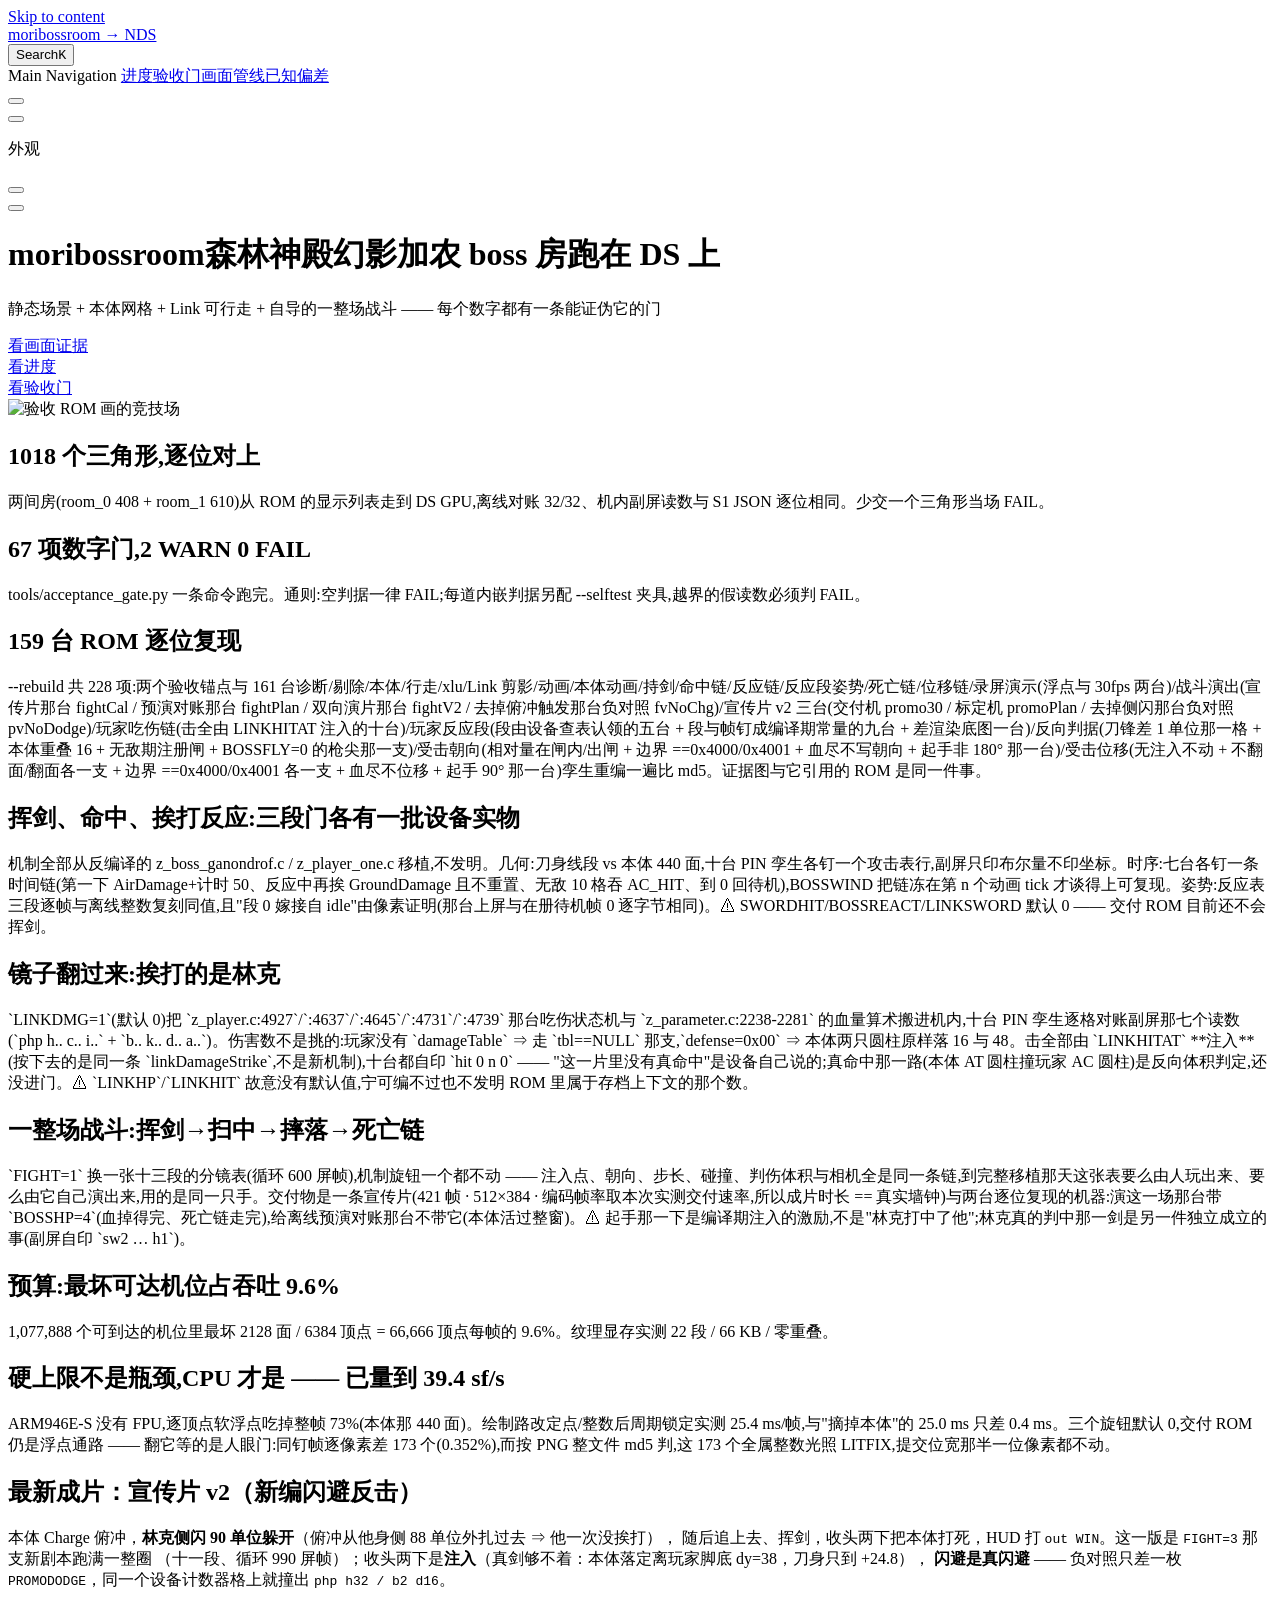
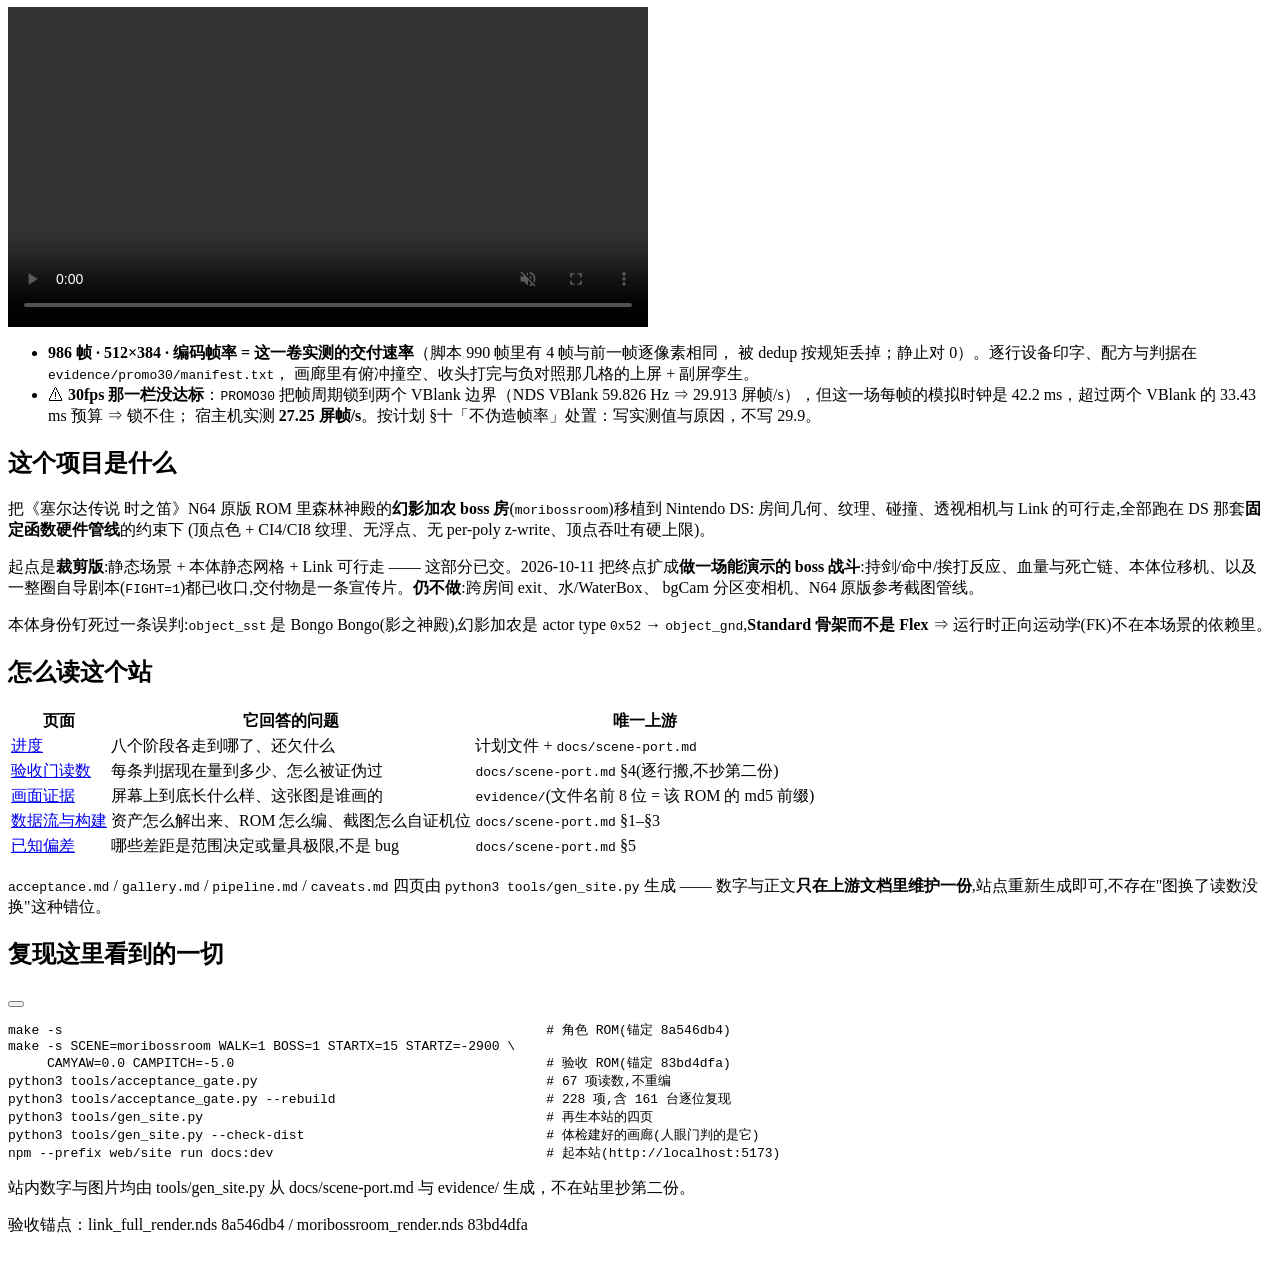
==== commit c1193da5: "site: 成片搬上首页(演示位只放最新一代), 旧 fightV2 那一段撤下播放器只留记录" ====
--- a/index.html
+++ b/index.html
@@ -9,16 +9,17 @@
     <link rel="preload stylesheet" href="/nds-site/assets/style.BpSeJxwo.css" as="style">
     <link rel="preload stylesheet" href="/nds-site/vp-icons.css" as="style">
     
-    <script type="module" src="/nds-site/assets/app.BwtE1EmI.js"></script>
+    <script type="module" src="/nds-site/assets/app.BE5_0fL8.js"></script>
     <link rel="preload" href="/nds-site/assets/inter-roman-latin.Di8DUHzh.woff2" as="font" type="font/woff2" crossorigin="">
-    <link rel="modulepreload" href="/nds-site/assets/chunks/theme.vntEOlDb.js">
+    <link rel="modulepreload" href="/nds-site/assets/chunks/theme.cr6iLcGE.js">
     <link rel="modulepreload" href="/nds-site/assets/chunks/framework.xCjF2uVY.js">
-    <link rel="modulepreload" href="/nds-site/assets/index.md.BgLsjPg_.lean.js">
+    <link rel="modulepreload" href="/nds-site/assets/chunks/088de86e_promo30_cycle.CPZnyNYX.js">
+    <link rel="modulepreload" href="/nds-site/assets/index.md.CsWXFTx_.lean.js">
     <script id="check-dark-mode">(()=>{const e=localStorage.getItem("vitepress-theme-appearance")||"auto",a=window.matchMedia("(prefers-color-scheme: dark)").matches;(!e||e==="auto"?a:e==="dark")&&document.documentElement.classList.add("dark")})();</script>
     <script id="check-mac-os">document.documentElement.classList.toggle("mac",/Mac|iPhone|iPod|iPad/i.test(navigator.platform));</script>
   </head>
   <body>
-    <div id="app"><div class="Layout" data-v-d8b57b2d><!--[--><!--]--><!--[--><span tabindex="-1" data-v-fcbfc0e0></span><a href="#VPContent" class="VPSkipLink visually-hidden" data-v-fcbfc0e0>Skip to content</a><!--]--><!----><header class="VPNav" data-v-d8b57b2d data-v-7ad780c2><div class="VPNavBar" data-v-7ad780c2 data-v-9fd4d1dd><div class="wrapper" data-v-9fd4d1dd><div class="container" data-v-9fd4d1dd><div class="title" data-v-9fd4d1dd><div class="VPNavBarTitle" data-v-9fd4d1dd data-v-9f43907a><a class="title" href="/nds-site/" data-v-9f43907a><!--[--><!--]--><!----><span data-v-9f43907a>moribossroom → NDS</span><!--[--><!--]--></a></div></div><div class="content" data-v-9fd4d1dd><div class="content-body" data-v-9fd4d1dd><!--[--><!--]--><div class="VPNavBarSearch search" data-v-9fd4d1dd><!--[--><!----><div id="local-search"><button type="button" class="DocSearch DocSearch-Button" aria-label="Search"><span class="DocSearch-Button-Container"><span class="vp-icon DocSearch-Search-Icon"></span><span class="DocSearch-Button-Placeholder">Search</span></span><span class="DocSearch-Button-Keys"><kbd class="DocSearch-Button-Key"></kbd><kbd class="DocSearch-Button-Key">K</kbd></span></button></div><!--]--></div><nav aria-labelledby="main-nav-aria-label" class="VPNavBarMenu menu" data-v-9fd4d1dd data-v-afb2845e><span id="main-nav-aria-label" class="visually-hidden" data-v-afb2845e> Main Navigation </span><!--[--><!--[--><a class="VPLink link VPNavBarMenuLink" href="/nds-site/progress.html" tabindex="0" data-v-afb2845e data-v-815115f5><!--[--><span data-v-815115f5>进度</span><!--]--></a><!--]--><!--[--><a class="VPLink link VPNavBarMenuLink" href="/nds-site/acceptance.html" tabindex="0" data-v-afb2845e data-v-815115f5><!--[--><span data-v-815115f5>验收门</span><!--]--></a><!--]--><!--[--><a class="VPLink link VPNavBarMenuLink" href="/nds-site/gallery.html" tabindex="0" data-v-afb2845e data-v-815115f5><!--[--><span data-v-815115f5>画面</span><!--]--></a><!--]--><!--[--><a class="VPLink link VPNavBarMenuLink" href="/nds-site/pipeline.html" tabindex="0" data-v-afb2845e data-v-815115f5><!--[--><span data-v-815115f5>管线</span><!--]--></a><!--]--><!--[--><a class="VPLink link VPNavBarMenuLink" href="/nds-site/caveats.html" tabindex="0" data-v-afb2845e data-v-815115f5><!--[--><span data-v-815115f5>已知偏差</span><!--]--></a><!--]--><!--]--></nav><!----><div class="VPNavBarAppearance appearance" data-v-9fd4d1dd data-v-3f90c1a5><button class="VPSwitch VPSwitchAppearance" type="button" role="switch" title aria-checked="false" data-v-3f90c1a5 data-v-be9742d9 data-v-b4ccac88><span class="check" data-v-b4ccac88><span class="icon" data-v-b4ccac88><!--[--><span class="vpi-sun sun" data-v-be9742d9></span><span class="vpi-moon moon" data-v-be9742d9></span><!--]--></span></span></button></div><!----><div class="VPFlyout VPNavBarExtra extra" data-v-9fd4d1dd data-v-f953d92f data-v-bfe7971f><button type="button" class="button" aria-haspopup="true" aria-expanded="false" aria-label="extra navigation" data-v-bfe7971f><span class="vpi-more-horizontal icon" data-v-bfe7971f></span></button><div class="menu" data-v-bfe7971f><div class="VPMenu" data-v-bfe7971f data-v-20ed86d6><!----><!--[--><!--[--><!----><div class="group" data-v-f953d92f><div class="item appearance" data-v-f953d92f><p class="label" data-v-f953d92f>外观</p><div class="appearance-action" data-v-f953d92f><button class="VPSwitch VPSwitchAppearance" type="button" role="switch" title aria-checked="false" data-v-f953d92f data-v-be9742d9 data-v-b4ccac88><span class="check" data-v-b4ccac88><span class="icon" data-v-b4ccac88><!--[--><span class="vpi-sun sun" data-v-be9742d9></span><span class="vpi-moon moon" data-v-be9742d9></span><!--]--></span></span></button></div></div></div><!----><!--]--><!--]--></div></div></div><!--[--><!--]--><button type="button" class="VPNavBarHamburger hamburger" aria-label="mobile navigation" aria-expanded="false" aria-controls="VPNavScreen" data-v-9fd4d1dd data-v-6bee1efd><span class="container" data-v-6bee1efd><span class="top" data-v-6bee1efd></span><span class="middle" data-v-6bee1efd></span><span class="bottom" data-v-6bee1efd></span></span></button></div></div></div></div><div class="divider" data-v-9fd4d1dd><div class="divider-line" data-v-9fd4d1dd></div></div></div><!----></header><!----><!----><div class="VPContent is-home" id="VPContent" data-v-d8b57b2d data-v-9a6c75ad><div class="VPHome" data-v-9a6c75ad data-v-e07eaea7><!--[--><!--]--><div class="VPHero has-image VPHomeHero" data-v-e07eaea7 data-v-dd8814ff><div class="container" data-v-dd8814ff><div class="main" data-v-dd8814ff><!--[--><!--]--><!--[--><h1 class="heading" data-v-dd8814ff><span class="name clip" data-v-dd8814ff>moribossroom</span><span class="text" data-v-dd8814ff>森林神殿幻影加农 boss 房跑在 DS 上</span></h1><p class="tagline" data-v-dd8814ff>静态场景 + 本体网格 + Link 可行走 + 自导的一整场战斗 —— 每个数字都有一条能证伪它的门</p><!--]--><!--[--><!--]--><div class="actions" data-v-dd8814ff><!--[--><div class="action" data-v-dd8814ff><a class="VPButton medium brand" href="/nds-site/gallery.html" data-v-dd8814ff data-v-93dc4167>看画面证据</a></div><div class="action" data-v-dd8814ff><a class="VPButton medium alt" href="/nds-site/progress.html" data-v-dd8814ff data-v-93dc4167>看进度</a></div><div class="action" data-v-dd8814ff><a class="VPButton medium alt" href="/nds-site/acceptance.html" data-v-dd8814ff data-v-93dc4167>看验收门</a></div><!--]--></div><!--[--><!--]--></div><div class="image" data-v-dd8814ff><div class="image-container" data-v-dd8814ff><div class="image-bg" data-v-dd8814ff></div><!--[--><!--[--><img class="VPImage image-src" src="/nds-site/shots/83bd4dfa_pitch-5.png" alt="验收 ROM 画的竞技场" data-v-ab19afbb><!--]--><!--]--></div></div></div></div><!--[--><!--]--><!--[--><!--]--><div class="VPFeatures VPHomeFeatures" data-v-e07eaea7 data-v-b1eea84a><div class="container" data-v-b1eea84a><div class="items" data-v-b1eea84a><!--[--><div class="grid-4 item" data-v-b1eea84a><div class="VPLink no-icon VPFeature" data-v-b1eea84a data-v-bd37d1a2><!--[--><article class="box" data-v-bd37d1a2><!----><h2 class="title" data-v-bd37d1a2>1018 个三角形,逐位对上</h2><p class="details" data-v-bd37d1a2>两间房(room_0 408 + room_1 610)从 ROM 的显示列表走到 DS GPU,离线对账 32/32、机内副屏读数与 S1 JSON 逐位相同。少交一个三角形当场 FAIL。</p><!----></article><!--]--></div></div><div class="grid-4 item" data-v-b1eea84a><div class="VPLink no-icon VPFeature" data-v-b1eea84a data-v-bd37d1a2><!--[--><article class="box" data-v-bd37d1a2><!----><h2 class="title" data-v-bd37d1a2>67 项数字门,2 WARN 0 FAIL</h2><p class="details" data-v-bd37d1a2>tools/acceptance_gate.py 一条命令跑完。通则:空判据一律 FAIL;每道内嵌判据另配 --selftest 夹具,越界的假读数必须判 FAIL。</p><!----></article><!--]--></div></div><div class="grid-4 item" data-v-b1eea84a><div class="VPLink no-icon VPFeature" data-v-b1eea84a data-v-bd37d1a2><!--[--><article class="box" data-v-bd37d1a2><!----><h2 class="title" data-v-bd37d1a2>159 台 ROM 逐位复现</h2><p class="details" data-v-bd37d1a2>--rebuild 共 228 项:两个验收锚点与 161 台诊断/剔除/本体/行走/xlu/Link 剪影/动画/本体动画/持剑/命中链/反应链/反应段姿势/死亡链/位移链/录屏演示(浮点与 30fps 两台)/战斗演出(宣传片那台 fightCal / 预演对账那台 fightPlan / 双向演片那台 fightV2 / 去掉俯冲触发那台负对照 fvNoChg)/宣传片 v2 三台(交付机 promo30 / 标定机 promoPlan / 去掉侧闪那台负对照 pvNoDodge)/玩家吃伤链(击全由 LINKHITAT 注入的十台)/玩家反应段(段由设备查表认领的五台 + 段与帧钉成编译期常量的九台 + 差渲染底图一台)/反向判据(刀锋差 1 单位那一格 + 本体重叠 16 + 无敌期注册闸 + BOSSFLY=0 的枪尖那一支)/受击朝向(相对量在闸内/出闸 + 边界 ==0x4000/0x4001 + 血尽不写朝向 + 起手非 180° 那一台)/受击位移(无注入不动 + 不翻面/翻面各一支 + 边界 ==0x4000/0x4001 各一支 + 血尽不位移 + 起手 90° 那一台)孪生重编一遍比 md5。证据图与它引用的 ROM 是同一件事。</p><!----></article><!--]--></div></div><div class="grid-4 item" data-v-b1eea84a><div class="VPLink no-icon VPFeature" data-v-b1eea84a data-v-bd37d1a2><!--[--><article class="box" data-v-bd37d1a2><!----><h2 class="title" data-v-bd37d1a2>挥剑、命中、挨打反应:三段门各有一批设备实物</h2><p class="details" data-v-bd37d1a2>机制全部从反编译的 z_boss_ganondrof.c / z_player_one.c 移植,不发明。几何:刀身线段 vs 本体 440 面,十台 PIN 孪生各钉一个攻击表行,副屏只印布尔量不印坐标。时序:七台各钉一条时间链(第一下 AirDamage+计时 50、反应中再挨 GroundDamage 且不重置、无敌 10 格吞 AC_HIT、到 0 回待机),BOSSWIND 把链冻在第 n 个动画 tick 才谈得上可复现。姿势:反应表三段逐帧与离线整数复刻同值,且"段 0 嫁接自 idle"由像素证明(那台上屏与在册待机帧 0 逐字节相同)。⚠ SWORDHIT/BOSSREACT/LINKSWORD 默认 0 —— 交付 ROM 目前还不会挥剑。</p><!----></article><!--]--></div></div><div class="grid-4 item" data-v-b1eea84a><div class="VPLink no-icon VPFeature" data-v-b1eea84a data-v-bd37d1a2><!--[--><article class="box" data-v-bd37d1a2><!----><h2 class="title" data-v-bd37d1a2>镜子翻过来:挨打的是林克</h2><p class="details" data-v-bd37d1a2>`LINKDMG=1`(默认 0)把 `z_player.c:4927`/`:4637`/`:4645`/`:4731`/`:4739` 那台吃伤状态机与 `z_parameter.c:2238-2281` 的血量算术搬进机内,十台 PIN 孪生逐格对账副屏那七个读数(`php h.. c.. i..` + `b.. k.. d.. a..`)。伤害数不是挑的:玩家没有 `damageTable` ⇒ 走 `tbl==NULL` 那支,`defense=0x00` ⇒ 本体两只圆柱原样落 16 与 48。击全部由 `LINKHITAT` **注入**(按下去的是同一条 `linkDamageStrike`,不是新机制),十台都自印 `hit 0 n 0` —— "这一片里没有真命中"是设备自己说的;真命中那一路(本体 AT 圆柱撞玩家 AC 圆柱)是反向体积判定,还没进门。⚠ `LINKHP`/`LINKHIT` 故意没有默认值,宁可编不过也不发明 ROM 里属于存档上下文的那个数。</p><!----></article><!--]--></div></div><div class="grid-4 item" data-v-b1eea84a><div class="VPLink no-icon VPFeature" data-v-b1eea84a data-v-bd37d1a2><!--[--><article class="box" data-v-bd37d1a2><!----><h2 class="title" data-v-bd37d1a2>一整场战斗:挥剑→扫中→摔落→死亡链</h2><p class="details" data-v-bd37d1a2>`FIGHT=1` 换一张十三段的分镜表(循环 600 屏帧),机制旋钮一个都不动 —— 注入点、朝向、步长、碰撞、判伤体积与相机全是同一条链,到完整移植那天这张表要么由人玩出来、要么由它自己演出来,用的是同一只手。交付物是一条宣传片(421 帧 · 512×384 · 编码帧率取本次实测交付速率,所以成片时长 == 真实墙钟)与两台逐位复现的机器:演这一场那台带 `BOSSHP=4`(血掉得完、死亡链走完),给离线预演对账那台不带它(本体活过整窗)。⚠ 起手那一下是编译期注入的激励,不是"林克打中了他";林克真的判中那一剑是另一件独立成立的事(副屏自印 `sw2 … h1`)。</p><!----></article><!--]--></div></div><div class="grid-4 item" data-v-b1eea84a><div class="VPLink no-icon VPFeature" data-v-b1eea84a data-v-bd37d1a2><!--[--><article class="box" data-v-bd37d1a2><!----><h2 class="title" data-v-bd37d1a2>预算:最坏可达机位占吞吐 9.6%</h2><p class="details" data-v-bd37d1a2>1,077,888 个可到达的机位里最坏 2128 面 / 6384 顶点 = 66,666 顶点每帧的 9.6%。纹理显存实测 22 段 / 66 KB / 零重叠。</p><!----></article><!--]--></div></div><div class="grid-4 item" data-v-b1eea84a><div class="VPLink no-icon VPFeature" data-v-b1eea84a data-v-bd37d1a2><!--[--><article class="box" data-v-bd37d1a2><!----><h2 class="title" data-v-bd37d1a2>硬上限不是瓶颈,CPU 才是 —— 已量到 39.4 sf/s</h2><p class="details" data-v-bd37d1a2>ARM946E-S 没有 FPU,逐顶点软浮点吃掉整帧 73%(本体那 440 面)。绘制路改定点/整数后周期锁定实测 25.4 ms/帧,与"摘掉本体"的 25.0 ms 只差 0.4 ms。三个旋钮默认 0,交付 ROM 仍是浮点通路 —— 翻它等的是人眼门:同钉帧逐像素差 173 个(0.352%),而按 PNG 整文件 md5 判,这 173 个全属整数光照 LITFIX,提交位宽那半一位像素都不动。</p><!----></article><!--]--></div></div><!--]--></div></div></div><!--[--><!--]--><div class="vp-doc container" style="" data-v-e07eaea7 data-v-c141a4bd><!--[--><div style="position:relative;" data-v-e07eaea7><div><h2 id="这个项目是什么" tabindex="-1">这个项目是什么 <a class="header-anchor" href="#这个项目是什么" aria-label="Permalink to &quot;这个项目是什么&quot;">​</a></h2><p>把《塞尔达传说 时之笛》N64 原版 ROM 里森林神殿的<strong>幻影加农 boss 房</strong>(<code>moribossroom</code>)移植到 Nintendo DS: 房间几何、纹理、碰撞、透视相机与 Link 的可行走,全部跑在 DS 那套<strong>固定函数硬件管线</strong>的约束下 (顶点色 + CI4/CI8 纹理、无浮点、无 per-poly z-write、顶点吞吐有硬上限)。</p><p>起点是<strong>裁剪版</strong>:静态场景 + 本体静态网格 + Link 可行走 —— 这部分已交。2026-10-11 把终点扩成<strong>做一场能演示的 boss 战斗</strong>:持剑/命中/挨打反应、血量与死亡链、本体位移机、以及一整圈自导剧本(<code>FIGHT=1</code>)都已收口,交付物是一条宣传片。<strong>仍不做</strong>:跨房间 exit、水/WaterBox、 bgCam 分区变相机、N64 原版参考截图管线。</p><p>本体身份钉死过一条误判:<code>object_sst</code> 是 Bongo Bongo(影之神殿),幻影加农是 actor type <code>0x52</code> → <code>object_gnd</code>,<strong>Standard 骨架而不是 Flex</strong> ⇒ 运行时正向运动学(FK)不在本场景的依赖里。</p><h2 id="怎么读这个站" tabindex="-1">怎么读这个站 <a class="header-anchor" href="#怎么读这个站" aria-label="Permalink to &quot;怎么读这个站&quot;">​</a></h2><table tabindex="0"><thead><tr><th>页面</th><th>它回答的问题</th><th>唯一上游</th></tr></thead><tbody><tr><td><a href="/nds-site/progress.html">进度</a></td><td>八个阶段各走到哪了、还欠什么</td><td>计划文件 + <code>docs/scene-port.md</code></td></tr><tr><td><a href="/nds-site/acceptance.html">验收门读数</a></td><td>每条判据现在量到多少、怎么被证伪过</td><td><code>docs/scene-port.md</code> §4(逐行搬,不抄第二份)</td></tr><tr><td><a href="/nds-site/gallery.html">画面证据</a></td><td>屏幕上到底长什么样、这张图是谁画的</td><td><code>evidence/</code>(文件名前 8 位 = 该 ROM 的 md5 前缀)</td></tr><tr><td><a href="/nds-site/pipeline.html">数据流与构建</a></td><td>资产怎么解出来、ROM 怎么编、截图怎么自证机位</td><td><code>docs/scene-port.md</code> §1–§3</td></tr><tr><td><a href="/nds-site/caveats.html">已知偏差</a></td><td>哪些差距是范围决定或量具极限,不是 bug</td><td><code>docs/scene-port.md</code> §5</td></tr></tbody></table><p><code>acceptance.md</code> / <code>gallery.md</code> / <code>pipeline.md</code> / <code>caveats.md</code> 四页由 <code>python3 tools/gen_site.py</code> 生成 —— 数字与正文<strong>只在上游文档里维护一份</strong>,站点重新生成即可,不存在&quot;图换了读数没换&quot;这种错位。</p><h2 id="复现这里看到的一切" tabindex="-1">复现这里看到的一切 <a class="header-anchor" href="#复现这里看到的一切" aria-label="Permalink to &quot;复现这里看到的一切&quot;">​</a></h2><div class="language- vp-adaptive-theme"><button title="Copy Code" class="copy"></button><span class="lang"></span><pre class="shiki shiki-themes github-light github-dark vp-code" tabindex="0"><code><span class="line"><span>make -s                                                              # 角色 ROM(锚定 8a546db4)</span></span>
+    <div id="app"><div class="Layout" data-v-d8b57b2d><!--[--><!--]--><!--[--><span tabindex="-1" data-v-fcbfc0e0></span><a href="#VPContent" class="VPSkipLink visually-hidden" data-v-fcbfc0e0>Skip to content</a><!--]--><!----><header class="VPNav" data-v-d8b57b2d data-v-7ad780c2><div class="VPNavBar" data-v-7ad780c2 data-v-9fd4d1dd><div class="wrapper" data-v-9fd4d1dd><div class="container" data-v-9fd4d1dd><div class="title" data-v-9fd4d1dd><div class="VPNavBarTitle" data-v-9fd4d1dd data-v-9f43907a><a class="title" href="/nds-site/" data-v-9f43907a><!--[--><!--]--><!----><span data-v-9f43907a>moribossroom → NDS</span><!--[--><!--]--></a></div></div><div class="content" data-v-9fd4d1dd><div class="content-body" data-v-9fd4d1dd><!--[--><!--]--><div class="VPNavBarSearch search" data-v-9fd4d1dd><!--[--><!----><div id="local-search"><button type="button" class="DocSearch DocSearch-Button" aria-label="Search"><span class="DocSearch-Button-Container"><span class="vp-icon DocSearch-Search-Icon"></span><span class="DocSearch-Button-Placeholder">Search</span></span><span class="DocSearch-Button-Keys"><kbd class="DocSearch-Button-Key"></kbd><kbd class="DocSearch-Button-Key">K</kbd></span></button></div><!--]--></div><nav aria-labelledby="main-nav-aria-label" class="VPNavBarMenu menu" data-v-9fd4d1dd data-v-afb2845e><span id="main-nav-aria-label" class="visually-hidden" data-v-afb2845e> Main Navigation </span><!--[--><!--[--><a class="VPLink link VPNavBarMenuLink" href="/nds-site/progress.html" tabindex="0" data-v-afb2845e data-v-815115f5><!--[--><span data-v-815115f5>进度</span><!--]--></a><!--]--><!--[--><a class="VPLink link VPNavBarMenuLink" href="/nds-site/acceptance.html" tabindex="0" data-v-afb2845e data-v-815115f5><!--[--><span data-v-815115f5>验收门</span><!--]--></a><!--]--><!--[--><a class="VPLink link VPNavBarMenuLink" href="/nds-site/gallery.html" tabindex="0" data-v-afb2845e data-v-815115f5><!--[--><span data-v-815115f5>画面</span><!--]--></a><!--]--><!--[--><a class="VPLink link VPNavBarMenuLink" href="/nds-site/pipeline.html" tabindex="0" data-v-afb2845e data-v-815115f5><!--[--><span data-v-815115f5>管线</span><!--]--></a><!--]--><!--[--><a class="VPLink link VPNavBarMenuLink" href="/nds-site/caveats.html" tabindex="0" data-v-afb2845e data-v-815115f5><!--[--><span data-v-815115f5>已知偏差</span><!--]--></a><!--]--><!--]--></nav><!----><div class="VPNavBarAppearance appearance" data-v-9fd4d1dd data-v-3f90c1a5><button class="VPSwitch VPSwitchAppearance" type="button" role="switch" title aria-checked="false" data-v-3f90c1a5 data-v-be9742d9 data-v-b4ccac88><span class="check" data-v-b4ccac88><span class="icon" data-v-b4ccac88><!--[--><span class="vpi-sun sun" data-v-be9742d9></span><span class="vpi-moon moon" data-v-be9742d9></span><!--]--></span></span></button></div><!----><div class="VPFlyout VPNavBarExtra extra" data-v-9fd4d1dd data-v-f953d92f data-v-bfe7971f><button type="button" class="button" aria-haspopup="true" aria-expanded="false" aria-label="extra navigation" data-v-bfe7971f><span class="vpi-more-horizontal icon" data-v-bfe7971f></span></button><div class="menu" data-v-bfe7971f><div class="VPMenu" data-v-bfe7971f data-v-20ed86d6><!----><!--[--><!--[--><!----><div class="group" data-v-f953d92f><div class="item appearance" data-v-f953d92f><p class="label" data-v-f953d92f>外观</p><div class="appearance-action" data-v-f953d92f><button class="VPSwitch VPSwitchAppearance" type="button" role="switch" title aria-checked="false" data-v-f953d92f data-v-be9742d9 data-v-b4ccac88><span class="check" data-v-b4ccac88><span class="icon" data-v-b4ccac88><!--[--><span class="vpi-sun sun" data-v-be9742d9></span><span class="vpi-moon moon" data-v-be9742d9></span><!--]--></span></span></button></div></div></div><!----><!--]--><!--]--></div></div></div><!--[--><!--]--><button type="button" class="VPNavBarHamburger hamburger" aria-label="mobile navigation" aria-expanded="false" aria-controls="VPNavScreen" data-v-9fd4d1dd data-v-6bee1efd><span class="container" data-v-6bee1efd><span class="top" data-v-6bee1efd></span><span class="middle" data-v-6bee1efd></span><span class="bottom" data-v-6bee1efd></span></span></button></div></div></div></div><div class="divider" data-v-9fd4d1dd><div class="divider-line" data-v-9fd4d1dd></div></div></div><!----></header><!----><!----><div class="VPContent is-home" id="VPContent" data-v-d8b57b2d data-v-9a6c75ad><div class="VPHome" data-v-9a6c75ad data-v-e07eaea7><!--[--><!--]--><div class="VPHero has-image VPHomeHero" data-v-e07eaea7 data-v-dd8814ff><div class="container" data-v-dd8814ff><div class="main" data-v-dd8814ff><!--[--><!--]--><!--[--><h1 class="heading" data-v-dd8814ff><span class="name clip" data-v-dd8814ff>moribossroom</span><span class="text" data-v-dd8814ff>森林神殿幻影加农 boss 房跑在 DS 上</span></h1><p class="tagline" data-v-dd8814ff>静态场景 + 本体网格 + Link 可行走 + 自导的一整场战斗 —— 每个数字都有一条能证伪它的门</p><!--]--><!--[--><!--]--><div class="actions" data-v-dd8814ff><!--[--><div class="action" data-v-dd8814ff><a class="VPButton medium brand" href="/nds-site/gallery.html" data-v-dd8814ff data-v-93dc4167>看画面证据</a></div><div class="action" data-v-dd8814ff><a class="VPButton medium alt" href="/nds-site/progress.html" data-v-dd8814ff data-v-93dc4167>看进度</a></div><div class="action" data-v-dd8814ff><a class="VPButton medium alt" href="/nds-site/acceptance.html" data-v-dd8814ff data-v-93dc4167>看验收门</a></div><!--]--></div><!--[--><!--]--></div><div class="image" data-v-dd8814ff><div class="image-container" data-v-dd8814ff><div class="image-bg" data-v-dd8814ff></div><!--[--><!--[--><img class="VPImage image-src" src="/nds-site/shots/83bd4dfa_pitch-5.png" alt="验收 ROM 画的竞技场" data-v-ab19afbb><!--]--><!--]--></div></div></div></div><!--[--><!--]--><!--[--><!--]--><div class="VPFeatures VPHomeFeatures" data-v-e07eaea7 data-v-b1eea84a><div class="container" data-v-b1eea84a><div class="items" data-v-b1eea84a><!--[--><div class="grid-4 item" data-v-b1eea84a><div class="VPLink no-icon VPFeature" data-v-b1eea84a data-v-bd37d1a2><!--[--><article class="box" data-v-bd37d1a2><!----><h2 class="title" data-v-bd37d1a2>1018 个三角形,逐位对上</h2><p class="details" data-v-bd37d1a2>两间房(room_0 408 + room_1 610)从 ROM 的显示列表走到 DS GPU,离线对账 32/32、机内副屏读数与 S1 JSON 逐位相同。少交一个三角形当场 FAIL。</p><!----></article><!--]--></div></div><div class="grid-4 item" data-v-b1eea84a><div class="VPLink no-icon VPFeature" data-v-b1eea84a data-v-bd37d1a2><!--[--><article class="box" data-v-bd37d1a2><!----><h2 class="title" data-v-bd37d1a2>67 项数字门,2 WARN 0 FAIL</h2><p class="details" data-v-bd37d1a2>tools/acceptance_gate.py 一条命令跑完。通则:空判据一律 FAIL;每道内嵌判据另配 --selftest 夹具,越界的假读数必须判 FAIL。</p><!----></article><!--]--></div></div><div class="grid-4 item" data-v-b1eea84a><div class="VPLink no-icon VPFeature" data-v-b1eea84a data-v-bd37d1a2><!--[--><article class="box" data-v-bd37d1a2><!----><h2 class="title" data-v-bd37d1a2>159 台 ROM 逐位复现</h2><p class="details" data-v-bd37d1a2>--rebuild 共 228 项:两个验收锚点与 161 台诊断/剔除/本体/行走/xlu/Link 剪影/动画/本体动画/持剑/命中链/反应链/反应段姿势/死亡链/位移链/录屏演示(浮点与 30fps 两台)/战斗演出(宣传片那台 fightCal / 预演对账那台 fightPlan / 双向演片那台 fightV2 / 去掉俯冲触发那台负对照 fvNoChg)/宣传片 v2 三台(交付机 promo30 / 标定机 promoPlan / 去掉侧闪那台负对照 pvNoDodge)/玩家吃伤链(击全由 LINKHITAT 注入的十台)/玩家反应段(段由设备查表认领的五台 + 段与帧钉成编译期常量的九台 + 差渲染底图一台)/反向判据(刀锋差 1 单位那一格 + 本体重叠 16 + 无敌期注册闸 + BOSSFLY=0 的枪尖那一支)/受击朝向(相对量在闸内/出闸 + 边界 ==0x4000/0x4001 + 血尽不写朝向 + 起手非 180° 那一台)/受击位移(无注入不动 + 不翻面/翻面各一支 + 边界 ==0x4000/0x4001 各一支 + 血尽不位移 + 起手 90° 那一台)孪生重编一遍比 md5。证据图与它引用的 ROM 是同一件事。</p><!----></article><!--]--></div></div><div class="grid-4 item" data-v-b1eea84a><div class="VPLink no-icon VPFeature" data-v-b1eea84a data-v-bd37d1a2><!--[--><article class="box" data-v-bd37d1a2><!----><h2 class="title" data-v-bd37d1a2>挥剑、命中、挨打反应:三段门各有一批设备实物</h2><p class="details" data-v-bd37d1a2>机制全部从反编译的 z_boss_ganondrof.c / z_player_one.c 移植,不发明。几何:刀身线段 vs 本体 440 面,十台 PIN 孪生各钉一个攻击表行,副屏只印布尔量不印坐标。时序:七台各钉一条时间链(第一下 AirDamage+计时 50、反应中再挨 GroundDamage 且不重置、无敌 10 格吞 AC_HIT、到 0 回待机),BOSSWIND 把链冻在第 n 个动画 tick 才谈得上可复现。姿势:反应表三段逐帧与离线整数复刻同值,且"段 0 嫁接自 idle"由像素证明(那台上屏与在册待机帧 0 逐字节相同)。⚠ SWORDHIT/BOSSREACT/LINKSWORD 默认 0 —— 交付 ROM 目前还不会挥剑。</p><!----></article><!--]--></div></div><div class="grid-4 item" data-v-b1eea84a><div class="VPLink no-icon VPFeature" data-v-b1eea84a data-v-bd37d1a2><!--[--><article class="box" data-v-bd37d1a2><!----><h2 class="title" data-v-bd37d1a2>镜子翻过来:挨打的是林克</h2><p class="details" data-v-bd37d1a2>`LINKDMG=1`(默认 0)把 `z_player.c:4927`/`:4637`/`:4645`/`:4731`/`:4739` 那台吃伤状态机与 `z_parameter.c:2238-2281` 的血量算术搬进机内,十台 PIN 孪生逐格对账副屏那七个读数(`php h.. c.. i..` + `b.. k.. d.. a..`)。伤害数不是挑的:玩家没有 `damageTable` ⇒ 走 `tbl==NULL` 那支,`defense=0x00` ⇒ 本体两只圆柱原样落 16 与 48。击全部由 `LINKHITAT` **注入**(按下去的是同一条 `linkDamageStrike`,不是新机制),十台都自印 `hit 0 n 0` —— "这一片里没有真命中"是设备自己说的;真命中那一路(本体 AT 圆柱撞玩家 AC 圆柱)是反向体积判定,还没进门。⚠ `LINKHP`/`LINKHIT` 故意没有默认值,宁可编不过也不发明 ROM 里属于存档上下文的那个数。</p><!----></article><!--]--></div></div><div class="grid-4 item" data-v-b1eea84a><div class="VPLink no-icon VPFeature" data-v-b1eea84a data-v-bd37d1a2><!--[--><article class="box" data-v-bd37d1a2><!----><h2 class="title" data-v-bd37d1a2>一整场战斗:挥剑→扫中→摔落→死亡链</h2><p class="details" data-v-bd37d1a2>`FIGHT=1` 换一张十三段的分镜表(循环 600 屏帧),机制旋钮一个都不动 —— 注入点、朝向、步长、碰撞、判伤体积与相机全是同一条链,到完整移植那天这张表要么由人玩出来、要么由它自己演出来,用的是同一只手。交付物是一条宣传片(421 帧 · 512×384 · 编码帧率取本次实测交付速率,所以成片时长 == 真实墙钟)与两台逐位复现的机器:演这一场那台带 `BOSSHP=4`(血掉得完、死亡链走完),给离线预演对账那台不带它(本体活过整窗)。⚠ 起手那一下是编译期注入的激励,不是"林克打中了他";林克真的判中那一剑是另一件独立成立的事(副屏自印 `sw2 … h1`)。</p><!----></article><!--]--></div></div><div class="grid-4 item" data-v-b1eea84a><div class="VPLink no-icon VPFeature" data-v-b1eea84a data-v-bd37d1a2><!--[--><article class="box" data-v-bd37d1a2><!----><h2 class="title" data-v-bd37d1a2>预算:最坏可达机位占吞吐 9.6%</h2><p class="details" data-v-bd37d1a2>1,077,888 个可到达的机位里最坏 2128 面 / 6384 顶点 = 66,666 顶点每帧的 9.6%。纹理显存实测 22 段 / 66 KB / 零重叠。</p><!----></article><!--]--></div></div><div class="grid-4 item" data-v-b1eea84a><div class="VPLink no-icon VPFeature" data-v-b1eea84a data-v-bd37d1a2><!--[--><article class="box" data-v-bd37d1a2><!----><h2 class="title" data-v-bd37d1a2>硬上限不是瓶颈,CPU 才是 —— 已量到 39.4 sf/s</h2><p class="details" data-v-bd37d1a2>ARM946E-S 没有 FPU,逐顶点软浮点吃掉整帧 73%(本体那 440 面)。绘制路改定点/整数后周期锁定实测 25.4 ms/帧,与"摘掉本体"的 25.0 ms 只差 0.4 ms。三个旋钮默认 0,交付 ROM 仍是浮点通路 —— 翻它等的是人眼门:同钉帧逐像素差 173 个(0.352%),而按 PNG 整文件 md5 判,这 173 个全属整数光照 LITFIX,提交位宽那半一位像素都不动。</p><!----></article><!--]--></div></div><!--]--></div></div></div><!--[--><!--]--><div class="vp-doc container" style="" data-v-e07eaea7 data-v-c141a4bd><!--[--><div style="position:relative;" data-v-e07eaea7><div><h2 id="最新成片-宣传片-v2-新编闪避反击" tabindex="-1">最新成片：宣传片 v2（新编闪避反击） <a class="header-anchor" href="#最新成片-宣传片-v2-新编闪避反击" aria-label="Permalink to &quot;最新成片：宣传片 v2（新编闪避反击）&quot;">​</a></h2><p>本体 Charge 俯冲，<strong>林克侧闪 90 单位躲开</strong>（俯冲从他身侧 88 单位外扎过去 ⇒ 他一次没挨打）， 随后追上去、挥剑，收头两下把本体打死，HUD 打 <code>out WIN</code>。这一版是 <code>FIGHT=3</code> 那支新剧本跑满一整圈 （十一段、循环 990 屏帧）；收头两下是<strong>注入</strong>（真剑够不着：本体落定离玩家脚底 dy=38，刀身只到 +24.8）， <strong>闪避是真闪避</strong> —— 负对照只差一枚 <code>PROMODODGE</code>，同一个设备计数器格上就撞出 <code>php h32 / b2 d16</code>。</p><p><video src="/nds-site/video/088de86e_promo30_cycle.mp4" controls autoplay muted loop playsinline preload="metadata" style="width:100%;max-width:640px;display:block;border:1px solid var(--vp-c-divider);"></video></p><ul><li><strong>986 帧 · 512×384 · 编码帧率 = 这一卷实测的交付速率</strong>（脚本 990 帧里有 4 帧与前一帧逐像素相同， 被 dedup 按规矩丢掉；静止对 0）。逐行设备印字、配方与判据在 <code>evidence/promo30/manifest.txt</code>， 画廊里有俯冲撞空、收头打完与负对照那几格的上屏 + 副屏孪生。</li><li>⚠ <strong>30fps 那一栏没达标</strong>：<code>PROMO30</code> 把帧周期锁到两个 VBlank 边界（NDS VBlank 59.826 Hz ⇒ 29.913 屏帧/s），但这一场每帧的模拟时钟是 42.2 ms，超过两个 VBlank 的 33.43 ms 预算 ⇒ 锁不住； 宿主机实测 <strong>27.25 屏帧/s</strong>。按计划 §十「不伪造帧率」处置：写实测值与原因，不写 29.9。</li></ul><h2 id="这个项目是什么" tabindex="-1">这个项目是什么 <a class="header-anchor" href="#这个项目是什么" aria-label="Permalink to &quot;这个项目是什么&quot;">​</a></h2><p>把《塞尔达传说 时之笛》N64 原版 ROM 里森林神殿的<strong>幻影加农 boss 房</strong>(<code>moribossroom</code>)移植到 Nintendo DS: 房间几何、纹理、碰撞、透视相机与 Link 的可行走,全部跑在 DS 那套<strong>固定函数硬件管线</strong>的约束下 (顶点色 + CI4/CI8 纹理、无浮点、无 per-poly z-write、顶点吞吐有硬上限)。</p><p>起点是<strong>裁剪版</strong>:静态场景 + 本体静态网格 + Link 可行走 —— 这部分已交。2026-10-11 把终点扩成<strong>做一场能演示的 boss 战斗</strong>:持剑/命中/挨打反应、血量与死亡链、本体位移机、以及一整圈自导剧本(<code>FIGHT=1</code>)都已收口,交付物是一条宣传片。<strong>仍不做</strong>:跨房间 exit、水/WaterBox、 bgCam 分区变相机、N64 原版参考截图管线。</p><p>本体身份钉死过一条误判:<code>object_sst</code> 是 Bongo Bongo(影之神殿),幻影加农是 actor type <code>0x52</code> → <code>object_gnd</code>,<strong>Standard 骨架而不是 Flex</strong> ⇒ 运行时正向运动学(FK)不在本场景的依赖里。</p><h2 id="怎么读这个站" tabindex="-1">怎么读这个站 <a class="header-anchor" href="#怎么读这个站" aria-label="Permalink to &quot;怎么读这个站&quot;">​</a></h2><table tabindex="0"><thead><tr><th>页面</th><th>它回答的问题</th><th>唯一上游</th></tr></thead><tbody><tr><td><a href="/nds-site/progress.html">进度</a></td><td>八个阶段各走到哪了、还欠什么</td><td>计划文件 + <code>docs/scene-port.md</code></td></tr><tr><td><a href="/nds-site/acceptance.html">验收门读数</a></td><td>每条判据现在量到多少、怎么被证伪过</td><td><code>docs/scene-port.md</code> §4(逐行搬,不抄第二份)</td></tr><tr><td><a href="/nds-site/gallery.html">画面证据</a></td><td>屏幕上到底长什么样、这张图是谁画的</td><td><code>evidence/</code>(文件名前 8 位 = 该 ROM 的 md5 前缀)</td></tr><tr><td><a href="/nds-site/pipeline.html">数据流与构建</a></td><td>资产怎么解出来、ROM 怎么编、截图怎么自证机位</td><td><code>docs/scene-port.md</code> §1–§3</td></tr><tr><td><a href="/nds-site/caveats.html">已知偏差</a></td><td>哪些差距是范围决定或量具极限,不是 bug</td><td><code>docs/scene-port.md</code> §5</td></tr></tbody></table><p><code>acceptance.md</code> / <code>gallery.md</code> / <code>pipeline.md</code> / <code>caveats.md</code> 四页由 <code>python3 tools/gen_site.py</code> 生成 —— 数字与正文<strong>只在上游文档里维护一份</strong>,站点重新生成即可,不存在&quot;图换了读数没换&quot;这种错位。</p><h2 id="复现这里看到的一切" tabindex="-1">复现这里看到的一切 <a class="header-anchor" href="#复现这里看到的一切" aria-label="Permalink to &quot;复现这里看到的一切&quot;">​</a></h2><div class="language- vp-adaptive-theme"><button title="Copy Code" class="copy"></button><span class="lang"></span><pre class="shiki shiki-themes github-light github-dark vp-code" tabindex="0"><code><span class="line"><span>make -s                                                              # 角色 ROM(锚定 8a546db4)</span></span>
 <span class="line"><span>make -s SCENE=moribossroom WALK=1 BOSS=1 STARTX=15 STARTZ=-2900 \</span></span>
 <span class="line"><span>     CAMYAW=0.0 CAMPITCH=-5.0                                        # 验收 ROM(锚定 83bd4dfa)</span></span>
 <span class="line"><span>python3 tools/acceptance_gate.py                                     # 67 项读数,不重编</span></span>
@@ -26,7 +27,7 @@
 <span class="line"><span>python3 tools/gen_site.py                                            # 再生本站的四页</span></span>
 <span class="line"><span>python3 tools/gen_site.py --check-dist                               # 体检建好的画廊(人眼门判的是它)</span></span>
 <span class="line"><span>npm --prefix web/site run docs:dev                                   # 起本站(http://localhost:5173)</span></span></code></pre></div></div></div><!--]--></div></div></div><footer class="VPFooter" data-v-d8b57b2d data-v-566314d4><div class="container" data-v-566314d4><p class="message" data-v-566314d4>站内数字与图片均由 tools/gen_site.py 从 docs/scene-port.md 与 evidence/ 生成，不在站里抄第二份。</p><p class="copyright" data-v-566314d4>验收锚点：link_full_render.nds 8a546db4 / moribossroom_render.nds 83bd4dfa</p></div></footer><!--[--><!--]--></div></div>
-    <script>window.__VP_HASH_MAP__=JSON.parse("{\"acceptance.md\":\"BAvHwJbF\",\"caveats.md\":\"D7ijbI_p\",\"gallery.md\":\"C1PrV0ev\",\"index.md\":\"BgLsjPg_\",\"pipeline.md\":\"Bx5GSwFX\",\"progress.md\":\"CuxYC3d2\"}");window.__VP_SITE_DATA__=JSON.parse("{\"lang\":\"zh-CN\",\"dir\":\"ltr\",\"title\":\"moribossroom → NDS\",\"description\":\"OoT 森林神殿幻影加农 boss 房移植到 DS:进度、验收门读数与画面证据\",\"base\":\"/nds-site/\",\"head\":[],\"router\":{\"prefetchLinks\":true},\"appearance\":true,\"themeConfig\":{\"nav\":[{\"text\":\"进度\",\"link\":\"/progress\"},{\"text\":\"验收门\",\"link\":\"/acceptance\"},{\"text\":\"画面\",\"link\":\"/gallery\"},{\"text\":\"管线\",\"link\":\"/pipeline\"},{\"text\":\"已知偏差\",\"link\":\"/caveats\"}],\"sidebar\":[{\"text\":\"这个项目\",\"items\":[{\"text\":\"一眼总览\",\"link\":\"/\"},{\"text\":\"进度：S0–S7\",\"link\":\"/progress\"},{\"text\":\"验收门读数\",\"link\":\"/acceptance\"},{\"text\":\"画面证据\",\"link\":\"/gallery\"},{\"text\":\"数据流与构建\",\"link\":\"/pipeline\"},{\"text\":\"已知偏差\",\"link\":\"/caveats\"}]}],\"outline\":{\"level\":[2,3],\"label\":\"本页\"},\"docFooter\":{\"prev\":\"上一页\",\"next\":\"下一页\"},\"darkModeSwitchLabel\":\"外观\",\"sidebarMenuLabel\":\"目录\",\"returnToTopLabel\":\"回到顶部\",\"search\":{\"provider\":\"local\"},\"footer\":{\"message\":\"站内数字与图片均由 tools/gen_site.py 从 docs/scene-port.md 与 evidence/ 生成，不在站里抄第二份。\",\"copyright\":\"验收锚点：link_full_render.nds 8a546db4 / moribossroom_render.nds 83bd4dfa\"}},\"locales\":{},\"scrollOffset\":134,\"cleanUrls\":false}");</script>
+    <script>window.__VP_HASH_MAP__=JSON.parse("{\"acceptance.md\":\"BAvHwJbF\",\"caveats.md\":\"D7ijbI_p\",\"gallery.md\":\"C1PrV0ev\",\"index.md\":\"CsWXFTx_\",\"pipeline.md\":\"Bx5GSwFX\",\"progress.md\":\"DCW95448\"}");window.__VP_SITE_DATA__=JSON.parse("{\"lang\":\"zh-CN\",\"dir\":\"ltr\",\"title\":\"moribossroom → NDS\",\"description\":\"OoT 森林神殿幻影加农 boss 房移植到 DS:进度、验收门读数与画面证据\",\"base\":\"/nds-site/\",\"head\":[],\"router\":{\"prefetchLinks\":true},\"appearance\":true,\"themeConfig\":{\"nav\":[{\"text\":\"进度\",\"link\":\"/progress\"},{\"text\":\"验收门\",\"link\":\"/acceptance\"},{\"text\":\"画面\",\"link\":\"/gallery\"},{\"text\":\"管线\",\"link\":\"/pipeline\"},{\"text\":\"已知偏差\",\"link\":\"/caveats\"}],\"sidebar\":[{\"text\":\"这个项目\",\"items\":[{\"text\":\"一眼总览\",\"link\":\"/\"},{\"text\":\"进度：S0–S7\",\"link\":\"/progress\"},{\"text\":\"验收门读数\",\"link\":\"/acceptance\"},{\"text\":\"画面证据\",\"link\":\"/gallery\"},{\"text\":\"数据流与构建\",\"link\":\"/pipeline\"},{\"text\":\"已知偏差\",\"link\":\"/caveats\"}]}],\"outline\":{\"level\":[2,3],\"label\":\"本页\"},\"docFooter\":{\"prev\":\"上一页\",\"next\":\"下一页\"},\"darkModeSwitchLabel\":\"外观\",\"sidebarMenuLabel\":\"目录\",\"returnToTopLabel\":\"回到顶部\",\"search\":{\"provider\":\"local\"},\"footer\":{\"message\":\"站内数字与图片均由 tools/gen_site.py 从 docs/scene-port.md 与 evidence/ 生成，不在站里抄第二份。\",\"copyright\":\"验收锚点：link_full_render.nds 8a546db4 / moribossroom_render.nds 83bd4dfa\"}},\"locales\":{},\"scrollOffset\":134,\"cleanUrls\":false}");</script>
     
   </body>
 </html>
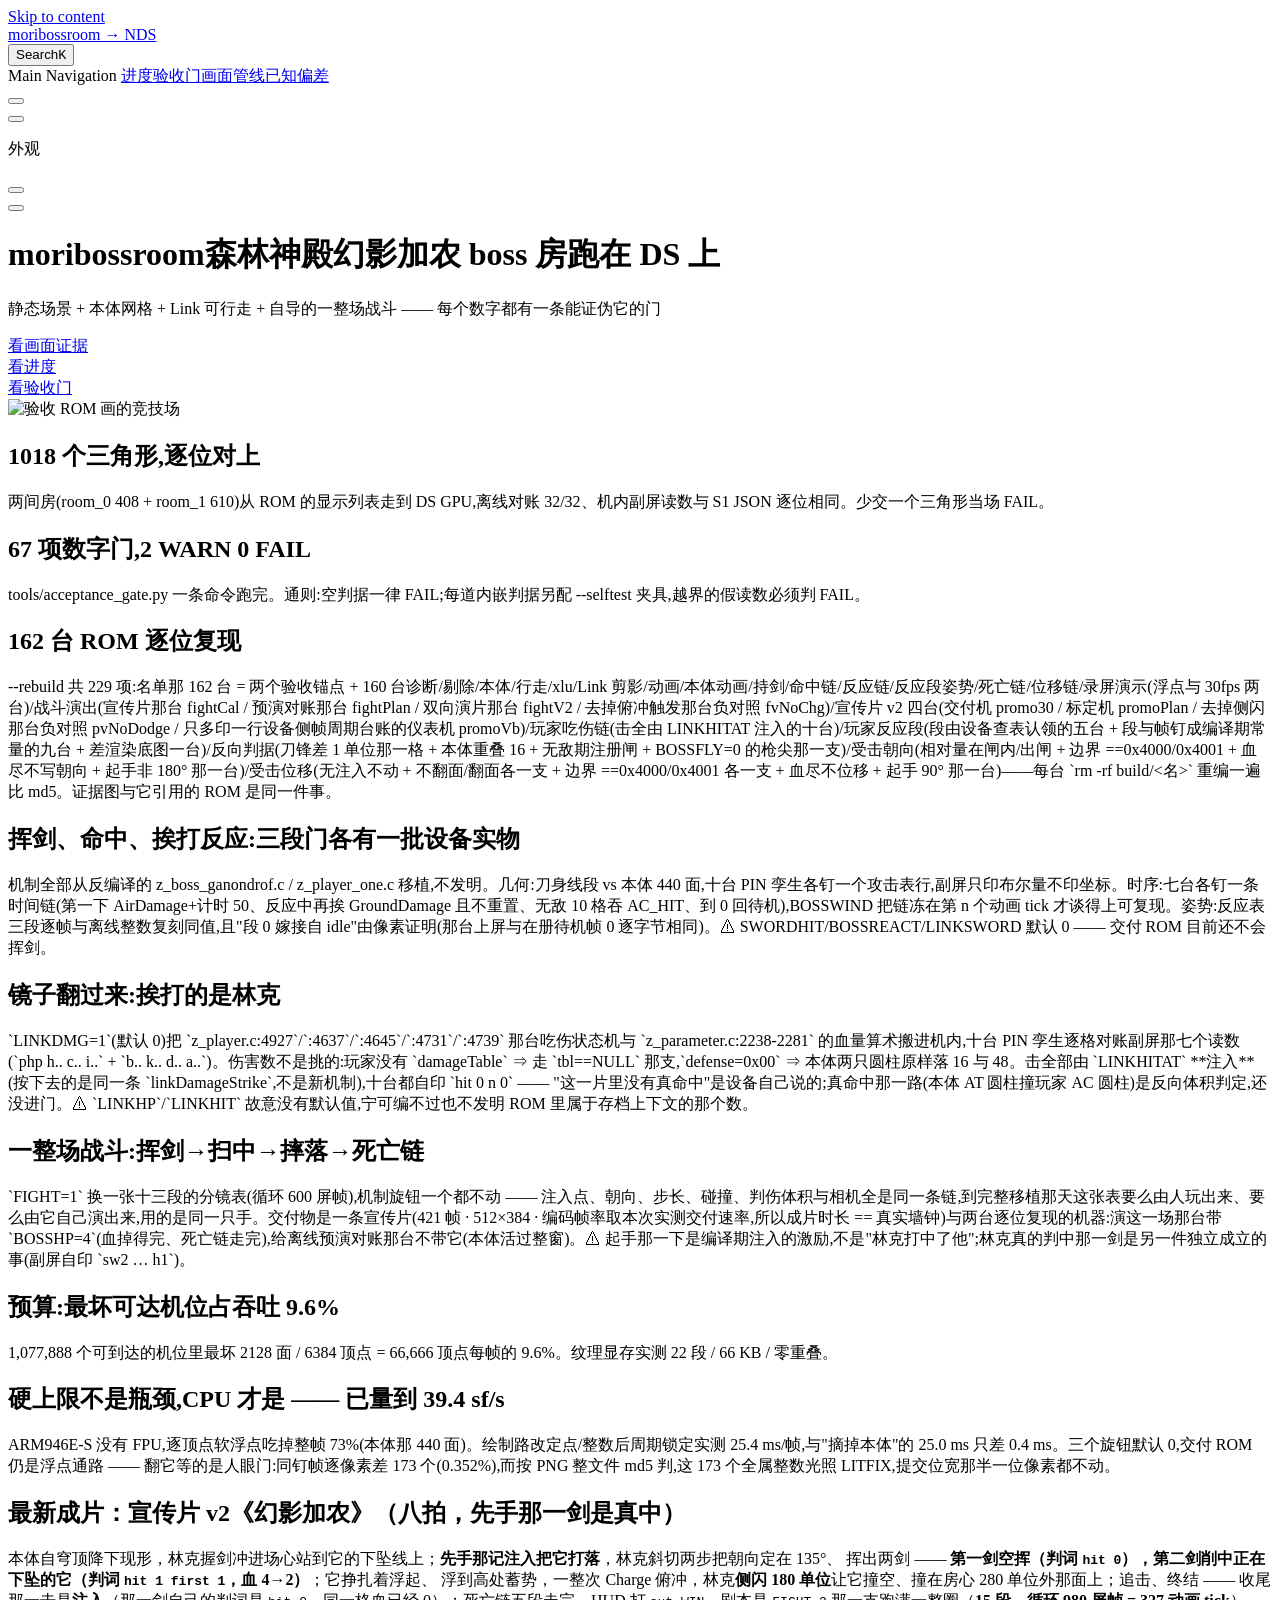
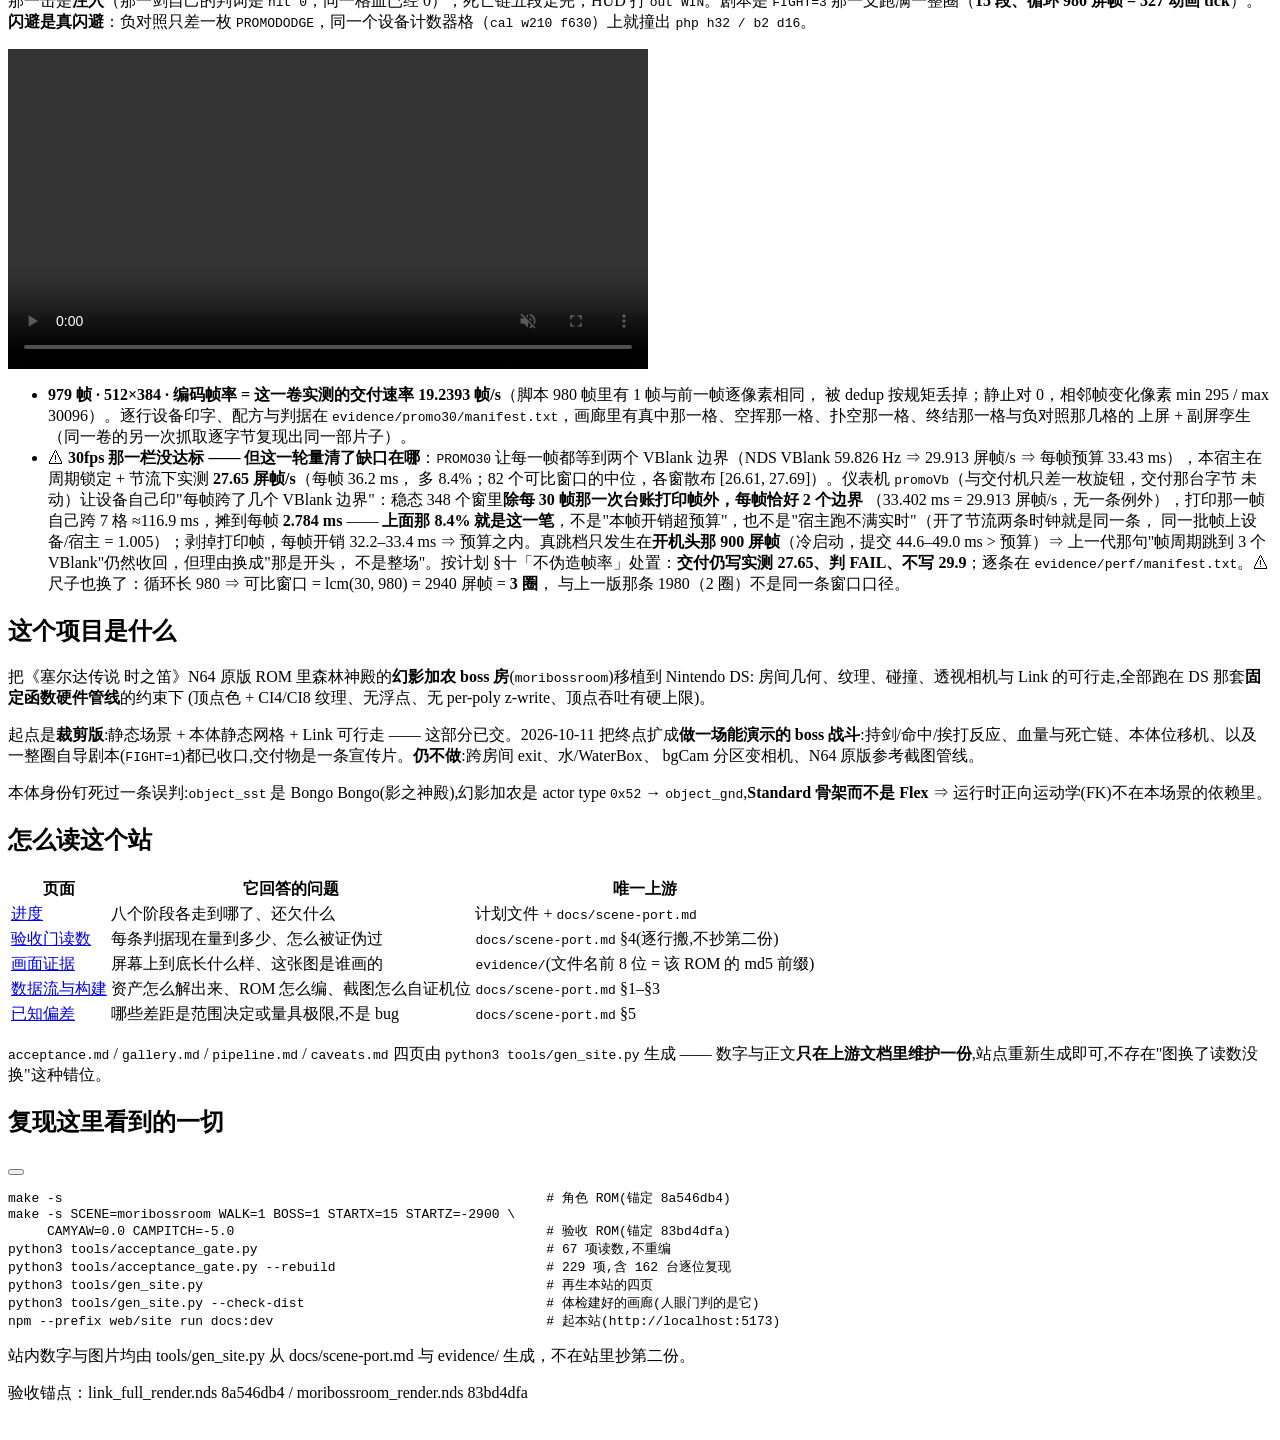
==== commit bd9ca855: "site: 刷新到 2026-10-29 档 —— 宣传片 v2 第二代成片与定格上站, 第一代那批素材随上游存档撤下 补的就是上一档缺的那件事: 页面已经引用 /video/61f77399_pro" ====
--- a/index.html
+++ b/index.html
@@ -9,25 +9,25 @@
     <link rel="preload stylesheet" href="/nds-site/assets/style.BpSeJxwo.css" as="style">
     <link rel="preload stylesheet" href="/nds-site/vp-icons.css" as="style">
     
-    <script type="module" src="/nds-site/assets/app.BE5_0fL8.js"></script>
+    <script type="module" src="/nds-site/assets/app.LrfJwY7q.js"></script>
     <link rel="preload" href="/nds-site/assets/inter-roman-latin.Di8DUHzh.woff2" as="font" type="font/woff2" crossorigin="">
-    <link rel="modulepreload" href="/nds-site/assets/chunks/theme.cr6iLcGE.js">
+    <link rel="modulepreload" href="/nds-site/assets/chunks/theme.C6Kf8RR0.js">
     <link rel="modulepreload" href="/nds-site/assets/chunks/framework.xCjF2uVY.js">
-    <link rel="modulepreload" href="/nds-site/assets/chunks/088de86e_promo30_cycle.CPZnyNYX.js">
-    <link rel="modulepreload" href="/nds-site/assets/index.md.CsWXFTx_.lean.js">
+    <link rel="modulepreload" href="/nds-site/assets/chunks/61f77399_promo30_cycle.JFyeFWj8.js">
+    <link rel="modulepreload" href="/nds-site/assets/index.md.6E51_QY9.lean.js">
     <script id="check-dark-mode">(()=>{const e=localStorage.getItem("vitepress-theme-appearance")||"auto",a=window.matchMedia("(prefers-color-scheme: dark)").matches;(!e||e==="auto"?a:e==="dark")&&document.documentElement.classList.add("dark")})();</script>
     <script id="check-mac-os">document.documentElement.classList.toggle("mac",/Mac|iPhone|iPod|iPad/i.test(navigator.platform));</script>
   </head>
   <body>
-    <div id="app"><div class="Layout" data-v-d8b57b2d><!--[--><!--]--><!--[--><span tabindex="-1" data-v-fcbfc0e0></span><a href="#VPContent" class="VPSkipLink visually-hidden" data-v-fcbfc0e0>Skip to content</a><!--]--><!----><header class="VPNav" data-v-d8b57b2d data-v-7ad780c2><div class="VPNavBar" data-v-7ad780c2 data-v-9fd4d1dd><div class="wrapper" data-v-9fd4d1dd><div class="container" data-v-9fd4d1dd><div class="title" data-v-9fd4d1dd><div class="VPNavBarTitle" data-v-9fd4d1dd data-v-9f43907a><a class="title" href="/nds-site/" data-v-9f43907a><!--[--><!--]--><!----><span data-v-9f43907a>moribossroom → NDS</span><!--[--><!--]--></a></div></div><div class="content" data-v-9fd4d1dd><div class="content-body" data-v-9fd4d1dd><!--[--><!--]--><div class="VPNavBarSearch search" data-v-9fd4d1dd><!--[--><!----><div id="local-search"><button type="button" class="DocSearch DocSearch-Button" aria-label="Search"><span class="DocSearch-Button-Container"><span class="vp-icon DocSearch-Search-Icon"></span><span class="DocSearch-Button-Placeholder">Search</span></span><span class="DocSearch-Button-Keys"><kbd class="DocSearch-Button-Key"></kbd><kbd class="DocSearch-Button-Key">K</kbd></span></button></div><!--]--></div><nav aria-labelledby="main-nav-aria-label" class="VPNavBarMenu menu" data-v-9fd4d1dd data-v-afb2845e><span id="main-nav-aria-label" class="visually-hidden" data-v-afb2845e> Main Navigation </span><!--[--><!--[--><a class="VPLink link VPNavBarMenuLink" href="/nds-site/progress.html" tabindex="0" data-v-afb2845e data-v-815115f5><!--[--><span data-v-815115f5>进度</span><!--]--></a><!--]--><!--[--><a class="VPLink link VPNavBarMenuLink" href="/nds-site/acceptance.html" tabindex="0" data-v-afb2845e data-v-815115f5><!--[--><span data-v-815115f5>验收门</span><!--]--></a><!--]--><!--[--><a class="VPLink link VPNavBarMenuLink" href="/nds-site/gallery.html" tabindex="0" data-v-afb2845e data-v-815115f5><!--[--><span data-v-815115f5>画面</span><!--]--></a><!--]--><!--[--><a class="VPLink link VPNavBarMenuLink" href="/nds-site/pipeline.html" tabindex="0" data-v-afb2845e data-v-815115f5><!--[--><span data-v-815115f5>管线</span><!--]--></a><!--]--><!--[--><a class="VPLink link VPNavBarMenuLink" href="/nds-site/caveats.html" tabindex="0" data-v-afb2845e data-v-815115f5><!--[--><span data-v-815115f5>已知偏差</span><!--]--></a><!--]--><!--]--></nav><!----><div class="VPNavBarAppearance appearance" data-v-9fd4d1dd data-v-3f90c1a5><button class="VPSwitch VPSwitchAppearance" type="button" role="switch" title aria-checked="false" data-v-3f90c1a5 data-v-be9742d9 data-v-b4ccac88><span class="check" data-v-b4ccac88><span class="icon" data-v-b4ccac88><!--[--><span class="vpi-sun sun" data-v-be9742d9></span><span class="vpi-moon moon" data-v-be9742d9></span><!--]--></span></span></button></div><!----><div class="VPFlyout VPNavBarExtra extra" data-v-9fd4d1dd data-v-f953d92f data-v-bfe7971f><button type="button" class="button" aria-haspopup="true" aria-expanded="false" aria-label="extra navigation" data-v-bfe7971f><span class="vpi-more-horizontal icon" data-v-bfe7971f></span></button><div class="menu" data-v-bfe7971f><div class="VPMenu" data-v-bfe7971f data-v-20ed86d6><!----><!--[--><!--[--><!----><div class="group" data-v-f953d92f><div class="item appearance" data-v-f953d92f><p class="label" data-v-f953d92f>外观</p><div class="appearance-action" data-v-f953d92f><button class="VPSwitch VPSwitchAppearance" type="button" role="switch" title aria-checked="false" data-v-f953d92f data-v-be9742d9 data-v-b4ccac88><span class="check" data-v-b4ccac88><span class="icon" data-v-b4ccac88><!--[--><span class="vpi-sun sun" data-v-be9742d9></span><span class="vpi-moon moon" data-v-be9742d9></span><!--]--></span></span></button></div></div></div><!----><!--]--><!--]--></div></div></div><!--[--><!--]--><button type="button" class="VPNavBarHamburger hamburger" aria-label="mobile navigation" aria-expanded="false" aria-controls="VPNavScreen" data-v-9fd4d1dd data-v-6bee1efd><span class="container" data-v-6bee1efd><span class="top" data-v-6bee1efd></span><span class="middle" data-v-6bee1efd></span><span class="bottom" data-v-6bee1efd></span></span></button></div></div></div></div><div class="divider" data-v-9fd4d1dd><div class="divider-line" data-v-9fd4d1dd></div></div></div><!----></header><!----><!----><div class="VPContent is-home" id="VPContent" data-v-d8b57b2d data-v-9a6c75ad><div class="VPHome" data-v-9a6c75ad data-v-e07eaea7><!--[--><!--]--><div class="VPHero has-image VPHomeHero" data-v-e07eaea7 data-v-dd8814ff><div class="container" data-v-dd8814ff><div class="main" data-v-dd8814ff><!--[--><!--]--><!--[--><h1 class="heading" data-v-dd8814ff><span class="name clip" data-v-dd8814ff>moribossroom</span><span class="text" data-v-dd8814ff>森林神殿幻影加农 boss 房跑在 DS 上</span></h1><p class="tagline" data-v-dd8814ff>静态场景 + 本体网格 + Link 可行走 + 自导的一整场战斗 —— 每个数字都有一条能证伪它的门</p><!--]--><!--[--><!--]--><div class="actions" data-v-dd8814ff><!--[--><div class="action" data-v-dd8814ff><a class="VPButton medium brand" href="/nds-site/gallery.html" data-v-dd8814ff data-v-93dc4167>看画面证据</a></div><div class="action" data-v-dd8814ff><a class="VPButton medium alt" href="/nds-site/progress.html" data-v-dd8814ff data-v-93dc4167>看进度</a></div><div class="action" data-v-dd8814ff><a class="VPButton medium alt" href="/nds-site/acceptance.html" data-v-dd8814ff data-v-93dc4167>看验收门</a></div><!--]--></div><!--[--><!--]--></div><div class="image" data-v-dd8814ff><div class="image-container" data-v-dd8814ff><div class="image-bg" data-v-dd8814ff></div><!--[--><!--[--><img class="VPImage image-src" src="/nds-site/shots/83bd4dfa_pitch-5.png" alt="验收 ROM 画的竞技场" data-v-ab19afbb><!--]--><!--]--></div></div></div></div><!--[--><!--]--><!--[--><!--]--><div class="VPFeatures VPHomeFeatures" data-v-e07eaea7 data-v-b1eea84a><div class="container" data-v-b1eea84a><div class="items" data-v-b1eea84a><!--[--><div class="grid-4 item" data-v-b1eea84a><div class="VPLink no-icon VPFeature" data-v-b1eea84a data-v-bd37d1a2><!--[--><article class="box" data-v-bd37d1a2><!----><h2 class="title" data-v-bd37d1a2>1018 个三角形,逐位对上</h2><p class="details" data-v-bd37d1a2>两间房(room_0 408 + room_1 610)从 ROM 的显示列表走到 DS GPU,离线对账 32/32、机内副屏读数与 S1 JSON 逐位相同。少交一个三角形当场 FAIL。</p><!----></article><!--]--></div></div><div class="grid-4 item" data-v-b1eea84a><div class="VPLink no-icon VPFeature" data-v-b1eea84a data-v-bd37d1a2><!--[--><article class="box" data-v-bd37d1a2><!----><h2 class="title" data-v-bd37d1a2>67 项数字门,2 WARN 0 FAIL</h2><p class="details" data-v-bd37d1a2>tools/acceptance_gate.py 一条命令跑完。通则:空判据一律 FAIL;每道内嵌判据另配 --selftest 夹具,越界的假读数必须判 FAIL。</p><!----></article><!--]--></div></div><div class="grid-4 item" data-v-b1eea84a><div class="VPLink no-icon VPFeature" data-v-b1eea84a data-v-bd37d1a2><!--[--><article class="box" data-v-bd37d1a2><!----><h2 class="title" data-v-bd37d1a2>159 台 ROM 逐位复现</h2><p class="details" data-v-bd37d1a2>--rebuild 共 228 项:两个验收锚点与 161 台诊断/剔除/本体/行走/xlu/Link 剪影/动画/本体动画/持剑/命中链/反应链/反应段姿势/死亡链/位移链/录屏演示(浮点与 30fps 两台)/战斗演出(宣传片那台 fightCal / 预演对账那台 fightPlan / 双向演片那台 fightV2 / 去掉俯冲触发那台负对照 fvNoChg)/宣传片 v2 三台(交付机 promo30 / 标定机 promoPlan / 去掉侧闪那台负对照 pvNoDodge)/玩家吃伤链(击全由 LINKHITAT 注入的十台)/玩家反应段(段由设备查表认领的五台 + 段与帧钉成编译期常量的九台 + 差渲染底图一台)/反向判据(刀锋差 1 单位那一格 + 本体重叠 16 + 无敌期注册闸 + BOSSFLY=0 的枪尖那一支)/受击朝向(相对量在闸内/出闸 + 边界 ==0x4000/0x4001 + 血尽不写朝向 + 起手非 180° 那一台)/受击位移(无注入不动 + 不翻面/翻面各一支 + 边界 ==0x4000/0x4001 各一支 + 血尽不位移 + 起手 90° 那一台)孪生重编一遍比 md5。证据图与它引用的 ROM 是同一件事。</p><!----></article><!--]--></div></div><div class="grid-4 item" data-v-b1eea84a><div class="VPLink no-icon VPFeature" data-v-b1eea84a data-v-bd37d1a2><!--[--><article class="box" data-v-bd37d1a2><!----><h2 class="title" data-v-bd37d1a2>挥剑、命中、挨打反应:三段门各有一批设备实物</h2><p class="details" data-v-bd37d1a2>机制全部从反编译的 z_boss_ganondrof.c / z_player_one.c 移植,不发明。几何:刀身线段 vs 本体 440 面,十台 PIN 孪生各钉一个攻击表行,副屏只印布尔量不印坐标。时序:七台各钉一条时间链(第一下 AirDamage+计时 50、反应中再挨 GroundDamage 且不重置、无敌 10 格吞 AC_HIT、到 0 回待机),BOSSWIND 把链冻在第 n 个动画 tick 才谈得上可复现。姿势:反应表三段逐帧与离线整数复刻同值,且"段 0 嫁接自 idle"由像素证明(那台上屏与在册待机帧 0 逐字节相同)。⚠ SWORDHIT/BOSSREACT/LINKSWORD 默认 0 —— 交付 ROM 目前还不会挥剑。</p><!----></article><!--]--></div></div><div class="grid-4 item" data-v-b1eea84a><div class="VPLink no-icon VPFeature" data-v-b1eea84a data-v-bd37d1a2><!--[--><article class="box" data-v-bd37d1a2><!----><h2 class="title" data-v-bd37d1a2>镜子翻过来:挨打的是林克</h2><p class="details" data-v-bd37d1a2>`LINKDMG=1`(默认 0)把 `z_player.c:4927`/`:4637`/`:4645`/`:4731`/`:4739` 那台吃伤状态机与 `z_parameter.c:2238-2281` 的血量算术搬进机内,十台 PIN 孪生逐格对账副屏那七个读数(`php h.. c.. i..` + `b.. k.. d.. a..`)。伤害数不是挑的:玩家没有 `damageTable` ⇒ 走 `tbl==NULL` 那支,`defense=0x00` ⇒ 本体两只圆柱原样落 16 与 48。击全部由 `LINKHITAT` **注入**(按下去的是同一条 `linkDamageStrike`,不是新机制),十台都自印 `hit 0 n 0` —— "这一片里没有真命中"是设备自己说的;真命中那一路(本体 AT 圆柱撞玩家 AC 圆柱)是反向体积判定,还没进门。⚠ `LINKHP`/`LINKHIT` 故意没有默认值,宁可编不过也不发明 ROM 里属于存档上下文的那个数。</p><!----></article><!--]--></div></div><div class="grid-4 item" data-v-b1eea84a><div class="VPLink no-icon VPFeature" data-v-b1eea84a data-v-bd37d1a2><!--[--><article class="box" data-v-bd37d1a2><!----><h2 class="title" data-v-bd37d1a2>一整场战斗:挥剑→扫中→摔落→死亡链</h2><p class="details" data-v-bd37d1a2>`FIGHT=1` 换一张十三段的分镜表(循环 600 屏帧),机制旋钮一个都不动 —— 注入点、朝向、步长、碰撞、判伤体积与相机全是同一条链,到完整移植那天这张表要么由人玩出来、要么由它自己演出来,用的是同一只手。交付物是一条宣传片(421 帧 · 512×384 · 编码帧率取本次实测交付速率,所以成片时长 == 真实墙钟)与两台逐位复现的机器:演这一场那台带 `BOSSHP=4`(血掉得完、死亡链走完),给离线预演对账那台不带它(本体活过整窗)。⚠ 起手那一下是编译期注入的激励,不是"林克打中了他";林克真的判中那一剑是另一件独立成立的事(副屏自印 `sw2 … h1`)。</p><!----></article><!--]--></div></div><div class="grid-4 item" data-v-b1eea84a><div class="VPLink no-icon VPFeature" data-v-b1eea84a data-v-bd37d1a2><!--[--><article class="box" data-v-bd37d1a2><!----><h2 class="title" data-v-bd37d1a2>预算:最坏可达机位占吞吐 9.6%</h2><p class="details" data-v-bd37d1a2>1,077,888 个可到达的机位里最坏 2128 面 / 6384 顶点 = 66,666 顶点每帧的 9.6%。纹理显存实测 22 段 / 66 KB / 零重叠。</p><!----></article><!--]--></div></div><div class="grid-4 item" data-v-b1eea84a><div class="VPLink no-icon VPFeature" data-v-b1eea84a data-v-bd37d1a2><!--[--><article class="box" data-v-bd37d1a2><!----><h2 class="title" data-v-bd37d1a2>硬上限不是瓶颈,CPU 才是 —— 已量到 39.4 sf/s</h2><p class="details" data-v-bd37d1a2>ARM946E-S 没有 FPU,逐顶点软浮点吃掉整帧 73%(本体那 440 面)。绘制路改定点/整数后周期锁定实测 25.4 ms/帧,与"摘掉本体"的 25.0 ms 只差 0.4 ms。三个旋钮默认 0,交付 ROM 仍是浮点通路 —— 翻它等的是人眼门:同钉帧逐像素差 173 个(0.352%),而按 PNG 整文件 md5 判,这 173 个全属整数光照 LITFIX,提交位宽那半一位像素都不动。</p><!----></article><!--]--></div></div><!--]--></div></div></div><!--[--><!--]--><div class="vp-doc container" style="" data-v-e07eaea7 data-v-c141a4bd><!--[--><div style="position:relative;" data-v-e07eaea7><div><h2 id="最新成片-宣传片-v2-新编闪避反击" tabindex="-1">最新成片：宣传片 v2（新编闪避反击） <a class="header-anchor" href="#最新成片-宣传片-v2-新编闪避反击" aria-label="Permalink to &quot;最新成片：宣传片 v2（新编闪避反击）&quot;">​</a></h2><p>本体 Charge 俯冲，<strong>林克侧闪 90 单位躲开</strong>（俯冲从他身侧 88 单位外扎过去 ⇒ 他一次没挨打）， 随后追上去、挥剑，收头两下把本体打死，HUD 打 <code>out WIN</code>。这一版是 <code>FIGHT=3</code> 那支新剧本跑满一整圈 （十一段、循环 990 屏帧）；收头两下是<strong>注入</strong>（真剑够不着：本体落定离玩家脚底 dy=38，刀身只到 +24.8）， <strong>闪避是真闪避</strong> —— 负对照只差一枚 <code>PROMODODGE</code>，同一个设备计数器格上就撞出 <code>php h32 / b2 d16</code>。</p><p><video src="/nds-site/video/088de86e_promo30_cycle.mp4" controls autoplay muted loop playsinline preload="metadata" style="width:100%;max-width:640px;display:block;border:1px solid var(--vp-c-divider);"></video></p><ul><li><strong>986 帧 · 512×384 · 编码帧率 = 这一卷实测的交付速率</strong>（脚本 990 帧里有 4 帧与前一帧逐像素相同， 被 dedup 按规矩丢掉；静止对 0）。逐行设备印字、配方与判据在 <code>evidence/promo30/manifest.txt</code>， 画廊里有俯冲撞空、收头打完与负对照那几格的上屏 + 副屏孪生。</li><li>⚠ <strong>30fps 那一栏没达标</strong>：<code>PROMO30</code> 把帧周期锁到两个 VBlank 边界（NDS VBlank 59.826 Hz ⇒ 29.913 屏帧/s），但这一场每帧的模拟时钟是 42.2 ms，超过两个 VBlank 的 33.43 ms 预算 ⇒ 锁不住； 宿主机实测 <strong>27.25 屏帧/s</strong>。按计划 §十「不伪造帧率」处置：写实测值与原因，不写 29.9。</li></ul><h2 id="这个项目是什么" tabindex="-1">这个项目是什么 <a class="header-anchor" href="#这个项目是什么" aria-label="Permalink to &quot;这个项目是什么&quot;">​</a></h2><p>把《塞尔达传说 时之笛》N64 原版 ROM 里森林神殿的<strong>幻影加农 boss 房</strong>(<code>moribossroom</code>)移植到 Nintendo DS: 房间几何、纹理、碰撞、透视相机与 Link 的可行走,全部跑在 DS 那套<strong>固定函数硬件管线</strong>的约束下 (顶点色 + CI4/CI8 纹理、无浮点、无 per-poly z-write、顶点吞吐有硬上限)。</p><p>起点是<strong>裁剪版</strong>:静态场景 + 本体静态网格 + Link 可行走 —— 这部分已交。2026-10-11 把终点扩成<strong>做一场能演示的 boss 战斗</strong>:持剑/命中/挨打反应、血量与死亡链、本体位移机、以及一整圈自导剧本(<code>FIGHT=1</code>)都已收口,交付物是一条宣传片。<strong>仍不做</strong>:跨房间 exit、水/WaterBox、 bgCam 分区变相机、N64 原版参考截图管线。</p><p>本体身份钉死过一条误判:<code>object_sst</code> 是 Bongo Bongo(影之神殿),幻影加农是 actor type <code>0x52</code> → <code>object_gnd</code>,<strong>Standard 骨架而不是 Flex</strong> ⇒ 运行时正向运动学(FK)不在本场景的依赖里。</p><h2 id="怎么读这个站" tabindex="-1">怎么读这个站 <a class="header-anchor" href="#怎么读这个站" aria-label="Permalink to &quot;怎么读这个站&quot;">​</a></h2><table tabindex="0"><thead><tr><th>页面</th><th>它回答的问题</th><th>唯一上游</th></tr></thead><tbody><tr><td><a href="/nds-site/progress.html">进度</a></td><td>八个阶段各走到哪了、还欠什么</td><td>计划文件 + <code>docs/scene-port.md</code></td></tr><tr><td><a href="/nds-site/acceptance.html">验收门读数</a></td><td>每条判据现在量到多少、怎么被证伪过</td><td><code>docs/scene-port.md</code> §4(逐行搬,不抄第二份)</td></tr><tr><td><a href="/nds-site/gallery.html">画面证据</a></td><td>屏幕上到底长什么样、这张图是谁画的</td><td><code>evidence/</code>(文件名前 8 位 = 该 ROM 的 md5 前缀)</td></tr><tr><td><a href="/nds-site/pipeline.html">数据流与构建</a></td><td>资产怎么解出来、ROM 怎么编、截图怎么自证机位</td><td><code>docs/scene-port.md</code> §1–§3</td></tr><tr><td><a href="/nds-site/caveats.html">已知偏差</a></td><td>哪些差距是范围决定或量具极限,不是 bug</td><td><code>docs/scene-port.md</code> §5</td></tr></tbody></table><p><code>acceptance.md</code> / <code>gallery.md</code> / <code>pipeline.md</code> / <code>caveats.md</code> 四页由 <code>python3 tools/gen_site.py</code> 生成 —— 数字与正文<strong>只在上游文档里维护一份</strong>,站点重新生成即可,不存在&quot;图换了读数没换&quot;这种错位。</p><h2 id="复现这里看到的一切" tabindex="-1">复现这里看到的一切 <a class="header-anchor" href="#复现这里看到的一切" aria-label="Permalink to &quot;复现这里看到的一切&quot;">​</a></h2><div class="language- vp-adaptive-theme"><button title="Copy Code" class="copy"></button><span class="lang"></span><pre class="shiki shiki-themes github-light github-dark vp-code" tabindex="0"><code><span class="line"><span>make -s                                                              # 角色 ROM(锚定 8a546db4)</span></span>
+    <div id="app"><div class="Layout" data-v-d8b57b2d><!--[--><!--]--><!--[--><span tabindex="-1" data-v-fcbfc0e0></span><a href="#VPContent" class="VPSkipLink visually-hidden" data-v-fcbfc0e0>Skip to content</a><!--]--><!----><header class="VPNav" data-v-d8b57b2d data-v-7ad780c2><div class="VPNavBar" data-v-7ad780c2 data-v-9fd4d1dd><div class="wrapper" data-v-9fd4d1dd><div class="container" data-v-9fd4d1dd><div class="title" data-v-9fd4d1dd><div class="VPNavBarTitle" data-v-9fd4d1dd data-v-9f43907a><a class="title" href="/nds-site/" data-v-9f43907a><!--[--><!--]--><!----><span data-v-9f43907a>moribossroom → NDS</span><!--[--><!--]--></a></div></div><div class="content" data-v-9fd4d1dd><div class="content-body" data-v-9fd4d1dd><!--[--><!--]--><div class="VPNavBarSearch search" data-v-9fd4d1dd><!--[--><!----><div id="local-search"><button type="button" class="DocSearch DocSearch-Button" aria-label="Search"><span class="DocSearch-Button-Container"><span class="vp-icon DocSearch-Search-Icon"></span><span class="DocSearch-Button-Placeholder">Search</span></span><span class="DocSearch-Button-Keys"><kbd class="DocSearch-Button-Key"></kbd><kbd class="DocSearch-Button-Key">K</kbd></span></button></div><!--]--></div><nav aria-labelledby="main-nav-aria-label" class="VPNavBarMenu menu" data-v-9fd4d1dd data-v-afb2845e><span id="main-nav-aria-label" class="visually-hidden" data-v-afb2845e> Main Navigation </span><!--[--><!--[--><a class="VPLink link VPNavBarMenuLink" href="/nds-site/progress.html" tabindex="0" data-v-afb2845e data-v-815115f5><!--[--><span data-v-815115f5>进度</span><!--]--></a><!--]--><!--[--><a class="VPLink link VPNavBarMenuLink" href="/nds-site/acceptance.html" tabindex="0" data-v-afb2845e data-v-815115f5><!--[--><span data-v-815115f5>验收门</span><!--]--></a><!--]--><!--[--><a class="VPLink link VPNavBarMenuLink" href="/nds-site/gallery.html" tabindex="0" data-v-afb2845e data-v-815115f5><!--[--><span data-v-815115f5>画面</span><!--]--></a><!--]--><!--[--><a class="VPLink link VPNavBarMenuLink" href="/nds-site/pipeline.html" tabindex="0" data-v-afb2845e data-v-815115f5><!--[--><span data-v-815115f5>管线</span><!--]--></a><!--]--><!--[--><a class="VPLink link VPNavBarMenuLink" href="/nds-site/caveats.html" tabindex="0" data-v-afb2845e data-v-815115f5><!--[--><span data-v-815115f5>已知偏差</span><!--]--></a><!--]--><!--]--></nav><!----><div class="VPNavBarAppearance appearance" data-v-9fd4d1dd data-v-3f90c1a5><button class="VPSwitch VPSwitchAppearance" type="button" role="switch" title aria-checked="false" data-v-3f90c1a5 data-v-be9742d9 data-v-b4ccac88><span class="check" data-v-b4ccac88><span class="icon" data-v-b4ccac88><!--[--><span class="vpi-sun sun" data-v-be9742d9></span><span class="vpi-moon moon" data-v-be9742d9></span><!--]--></span></span></button></div><!----><div class="VPFlyout VPNavBarExtra extra" data-v-9fd4d1dd data-v-f953d92f data-v-bfe7971f><button type="button" class="button" aria-haspopup="true" aria-expanded="false" aria-label="extra navigation" data-v-bfe7971f><span class="vpi-more-horizontal icon" data-v-bfe7971f></span></button><div class="menu" data-v-bfe7971f><div class="VPMenu" data-v-bfe7971f data-v-20ed86d6><!----><!--[--><!--[--><!----><div class="group" data-v-f953d92f><div class="item appearance" data-v-f953d92f><p class="label" data-v-f953d92f>外观</p><div class="appearance-action" data-v-f953d92f><button class="VPSwitch VPSwitchAppearance" type="button" role="switch" title aria-checked="false" data-v-f953d92f data-v-be9742d9 data-v-b4ccac88><span class="check" data-v-b4ccac88><span class="icon" data-v-b4ccac88><!--[--><span class="vpi-sun sun" data-v-be9742d9></span><span class="vpi-moon moon" data-v-be9742d9></span><!--]--></span></span></button></div></div></div><!----><!--]--><!--]--></div></div></div><!--[--><!--]--><button type="button" class="VPNavBarHamburger hamburger" aria-label="mobile navigation" aria-expanded="false" aria-controls="VPNavScreen" data-v-9fd4d1dd data-v-6bee1efd><span class="container" data-v-6bee1efd><span class="top" data-v-6bee1efd></span><span class="middle" data-v-6bee1efd></span><span class="bottom" data-v-6bee1efd></span></span></button></div></div></div></div><div class="divider" data-v-9fd4d1dd><div class="divider-line" data-v-9fd4d1dd></div></div></div><!----></header><!----><!----><div class="VPContent is-home" id="VPContent" data-v-d8b57b2d data-v-9a6c75ad><div class="VPHome" data-v-9a6c75ad data-v-e07eaea7><!--[--><!--]--><div class="VPHero has-image VPHomeHero" data-v-e07eaea7 data-v-dd8814ff><div class="container" data-v-dd8814ff><div class="main" data-v-dd8814ff><!--[--><!--]--><!--[--><h1 class="heading" data-v-dd8814ff><span class="name clip" data-v-dd8814ff>moribossroom</span><span class="text" data-v-dd8814ff>森林神殿幻影加农 boss 房跑在 DS 上</span></h1><p class="tagline" data-v-dd8814ff>静态场景 + 本体网格 + Link 可行走 + 自导的一整场战斗 —— 每个数字都有一条能证伪它的门</p><!--]--><!--[--><!--]--><div class="actions" data-v-dd8814ff><!--[--><div class="action" data-v-dd8814ff><a class="VPButton medium brand" href="/nds-site/gallery.html" data-v-dd8814ff data-v-93dc4167>看画面证据</a></div><div class="action" data-v-dd8814ff><a class="VPButton medium alt" href="/nds-site/progress.html" data-v-dd8814ff data-v-93dc4167>看进度</a></div><div class="action" data-v-dd8814ff><a class="VPButton medium alt" href="/nds-site/acceptance.html" data-v-dd8814ff data-v-93dc4167>看验收门</a></div><!--]--></div><!--[--><!--]--></div><div class="image" data-v-dd8814ff><div class="image-container" data-v-dd8814ff><div class="image-bg" data-v-dd8814ff></div><!--[--><!--[--><img class="VPImage image-src" src="/nds-site/shots/83bd4dfa_pitch-5.png" alt="验收 ROM 画的竞技场" data-v-ab19afbb><!--]--><!--]--></div></div></div></div><!--[--><!--]--><!--[--><!--]--><div class="VPFeatures VPHomeFeatures" data-v-e07eaea7 data-v-b1eea84a><div class="container" data-v-b1eea84a><div class="items" data-v-b1eea84a><!--[--><div class="grid-4 item" data-v-b1eea84a><div class="VPLink no-icon VPFeature" data-v-b1eea84a data-v-bd37d1a2><!--[--><article class="box" data-v-bd37d1a2><!----><h2 class="title" data-v-bd37d1a2>1018 个三角形,逐位对上</h2><p class="details" data-v-bd37d1a2>两间房(room_0 408 + room_1 610)从 ROM 的显示列表走到 DS GPU,离线对账 32/32、机内副屏读数与 S1 JSON 逐位相同。少交一个三角形当场 FAIL。</p><!----></article><!--]--></div></div><div class="grid-4 item" data-v-b1eea84a><div class="VPLink no-icon VPFeature" data-v-b1eea84a data-v-bd37d1a2><!--[--><article class="box" data-v-bd37d1a2><!----><h2 class="title" data-v-bd37d1a2>67 项数字门,2 WARN 0 FAIL</h2><p class="details" data-v-bd37d1a2>tools/acceptance_gate.py 一条命令跑完。通则:空判据一律 FAIL;每道内嵌判据另配 --selftest 夹具,越界的假读数必须判 FAIL。</p><!----></article><!--]--></div></div><div class="grid-4 item" data-v-b1eea84a><div class="VPLink no-icon VPFeature" data-v-b1eea84a data-v-bd37d1a2><!--[--><article class="box" data-v-bd37d1a2><!----><h2 class="title" data-v-bd37d1a2>162 台 ROM 逐位复现</h2><p class="details" data-v-bd37d1a2>--rebuild 共 229 项:名单那 162 台 = 两个验收锚点 + 160 台诊断/剔除/本体/行走/xlu/Link 剪影/动画/本体动画/持剑/命中链/反应链/反应段姿势/死亡链/位移链/录屏演示(浮点与 30fps 两台)/战斗演出(宣传片那台 fightCal / 预演对账那台 fightPlan / 双向演片那台 fightV2 / 去掉俯冲触发那台负对照 fvNoChg)/宣传片 v2 四台(交付机 promo30 / 标定机 promoPlan / 去掉侧闪那台负对照 pvNoDodge / 只多印一行设备侧帧周期台账的仪表机 promoVb)/玩家吃伤链(击全由 LINKHITAT 注入的十台)/玩家反应段(段由设备查表认领的五台 + 段与帧钉成编译期常量的九台 + 差渲染底图一台)/反向判据(刀锋差 1 单位那一格 + 本体重叠 16 + 无敌期注册闸 + BOSSFLY=0 的枪尖那一支)/受击朝向(相对量在闸内/出闸 + 边界 ==0x4000/0x4001 + 血尽不写朝向 + 起手非 180° 那一台)/受击位移(无注入不动 + 不翻面/翻面各一支 + 边界 ==0x4000/0x4001 各一支 + 血尽不位移 + 起手 90° 那一台)——每台 `rm -rf build/<名>` 重编一遍比 md5。证据图与它引用的 ROM 是同一件事。</p><!----></article><!--]--></div></div><div class="grid-4 item" data-v-b1eea84a><div class="VPLink no-icon VPFeature" data-v-b1eea84a data-v-bd37d1a2><!--[--><article class="box" data-v-bd37d1a2><!----><h2 class="title" data-v-bd37d1a2>挥剑、命中、挨打反应:三段门各有一批设备实物</h2><p class="details" data-v-bd37d1a2>机制全部从反编译的 z_boss_ganondrof.c / z_player_one.c 移植,不发明。几何:刀身线段 vs 本体 440 面,十台 PIN 孪生各钉一个攻击表行,副屏只印布尔量不印坐标。时序:七台各钉一条时间链(第一下 AirDamage+计时 50、反应中再挨 GroundDamage 且不重置、无敌 10 格吞 AC_HIT、到 0 回待机),BOSSWIND 把链冻在第 n 个动画 tick 才谈得上可复现。姿势:反应表三段逐帧与离线整数复刻同值,且"段 0 嫁接自 idle"由像素证明(那台上屏与在册待机帧 0 逐字节相同)。⚠ SWORDHIT/BOSSREACT/LINKSWORD 默认 0 —— 交付 ROM 目前还不会挥剑。</p><!----></article><!--]--></div></div><div class="grid-4 item" data-v-b1eea84a><div class="VPLink no-icon VPFeature" data-v-b1eea84a data-v-bd37d1a2><!--[--><article class="box" data-v-bd37d1a2><!----><h2 class="title" data-v-bd37d1a2>镜子翻过来:挨打的是林克</h2><p class="details" data-v-bd37d1a2>`LINKDMG=1`(默认 0)把 `z_player.c:4927`/`:4637`/`:4645`/`:4731`/`:4739` 那台吃伤状态机与 `z_parameter.c:2238-2281` 的血量算术搬进机内,十台 PIN 孪生逐格对账副屏那七个读数(`php h.. c.. i..` + `b.. k.. d.. a..`)。伤害数不是挑的:玩家没有 `damageTable` ⇒ 走 `tbl==NULL` 那支,`defense=0x00` ⇒ 本体两只圆柱原样落 16 与 48。击全部由 `LINKHITAT` **注入**(按下去的是同一条 `linkDamageStrike`,不是新机制),十台都自印 `hit 0 n 0` —— "这一片里没有真命中"是设备自己说的;真命中那一路(本体 AT 圆柱撞玩家 AC 圆柱)是反向体积判定,还没进门。⚠ `LINKHP`/`LINKHIT` 故意没有默认值,宁可编不过也不发明 ROM 里属于存档上下文的那个数。</p><!----></article><!--]--></div></div><div class="grid-4 item" data-v-b1eea84a><div class="VPLink no-icon VPFeature" data-v-b1eea84a data-v-bd37d1a2><!--[--><article class="box" data-v-bd37d1a2><!----><h2 class="title" data-v-bd37d1a2>一整场战斗:挥剑→扫中→摔落→死亡链</h2><p class="details" data-v-bd37d1a2>`FIGHT=1` 换一张十三段的分镜表(循环 600 屏帧),机制旋钮一个都不动 —— 注入点、朝向、步长、碰撞、判伤体积与相机全是同一条链,到完整移植那天这张表要么由人玩出来、要么由它自己演出来,用的是同一只手。交付物是一条宣传片(421 帧 · 512×384 · 编码帧率取本次实测交付速率,所以成片时长 == 真实墙钟)与两台逐位复现的机器:演这一场那台带 `BOSSHP=4`(血掉得完、死亡链走完),给离线预演对账那台不带它(本体活过整窗)。⚠ 起手那一下是编译期注入的激励,不是"林克打中了他";林克真的判中那一剑是另一件独立成立的事(副屏自印 `sw2 … h1`)。</p><!----></article><!--]--></div></div><div class="grid-4 item" data-v-b1eea84a><div class="VPLink no-icon VPFeature" data-v-b1eea84a data-v-bd37d1a2><!--[--><article class="box" data-v-bd37d1a2><!----><h2 class="title" data-v-bd37d1a2>预算:最坏可达机位占吞吐 9.6%</h2><p class="details" data-v-bd37d1a2>1,077,888 个可到达的机位里最坏 2128 面 / 6384 顶点 = 66,666 顶点每帧的 9.6%。纹理显存实测 22 段 / 66 KB / 零重叠。</p><!----></article><!--]--></div></div><div class="grid-4 item" data-v-b1eea84a><div class="VPLink no-icon VPFeature" data-v-b1eea84a data-v-bd37d1a2><!--[--><article class="box" data-v-bd37d1a2><!----><h2 class="title" data-v-bd37d1a2>硬上限不是瓶颈,CPU 才是 —— 已量到 39.4 sf/s</h2><p class="details" data-v-bd37d1a2>ARM946E-S 没有 FPU,逐顶点软浮点吃掉整帧 73%(本体那 440 面)。绘制路改定点/整数后周期锁定实测 25.4 ms/帧,与"摘掉本体"的 25.0 ms 只差 0.4 ms。三个旋钮默认 0,交付 ROM 仍是浮点通路 —— 翻它等的是人眼门:同钉帧逐像素差 173 个(0.352%),而按 PNG 整文件 md5 判,这 173 个全属整数光照 LITFIX,提交位宽那半一位像素都不动。</p><!----></article><!--]--></div></div><!--]--></div></div></div><!--[--><!--]--><div class="vp-doc container" style="" data-v-e07eaea7 data-v-c141a4bd><!--[--><div style="position:relative;" data-v-e07eaea7><div><h2 id="最新成片-宣传片-v2《幻影加农》-八拍-先手那一剑是真中" tabindex="-1">最新成片：宣传片 v2《幻影加农》（八拍，先手那一剑是真中） <a class="header-anchor" href="#最新成片-宣传片-v2《幻影加农》-八拍-先手那一剑是真中" aria-label="Permalink to &quot;最新成片：宣传片 v2《幻影加农》（八拍，先手那一剑是真中）&quot;">​</a></h2><p>本体自穹顶降下现形，林克握剑冲进场心站到它的下坠线上；<strong>先手那记注入把它打落</strong>，林克斜切两步把朝向定在 135°、 挥出两剑 —— <strong>第一剑空挥（判词 <code>hit 0</code>），第二剑削中正在下坠的它（判词 <code>hit 1 first 1</code>，血 4→2）</strong>；它挣扎着浮起、 浮到高处蓄势，一整次 Charge 俯冲，林克<strong>侧闪 180 单位</strong>让它撞空、撞在房心 280 单位外那面上；追击、终结 —— 收尾 那一击是<strong>注入</strong>（那一剑自己的判词是 <code>hit 0</code>，同一格血已经 0）；死亡链五段走完，HUD 打 <code>out WIN</code>。剧本是 <code>FIGHT=3</code> 那一支跑满一整圈（<strong>15 段、循环 980 屏帧 = 327 动画 tick</strong>）。<strong>闪避是真闪避</strong>：负对照只差一枚 <code>PROMODODGE</code>，同一个设备计数器格（<code>cal w210 f630</code>）上就撞出 <code>php h32 / b2 d16</code>。</p><p><video src="/nds-site/video/61f77399_promo30_cycle.mp4" controls autoplay muted loop playsinline preload="metadata" style="width:100%;max-width:640px;display:block;border:1px solid var(--vp-c-divider);"></video></p><ul><li><strong>979 帧 · 512×384 · 编码帧率 = 这一卷实测的交付速率 19.2393 帧/s</strong>（脚本 980 帧里有 1 帧与前一帧逐像素相同， 被 dedup 按规矩丢掉；静止对 0，相邻帧变化像素 min 295 / max 30096）。逐行设备印字、配方与判据在 <code>evidence/promo30/manifest.txt</code>，画廊里有真中那一格、空挥那一格、扑空那一格、终结那一格与负对照那几格的 上屏 + 副屏孪生（同一卷的另一次抓取逐字节复现出同一部片子）。</li><li>⚠ <strong>30fps 那一栏没达标 —— 但这一轮量清了缺口在哪</strong>：<code>PROMO30</code> 让每一帧都等到两个 VBlank 边界（NDS VBlank 59.826 Hz ⇒ 29.913 屏帧/s ⇒ 每帧预算 33.43 ms），本宿主在周期锁定 + 节流下实测 <strong>27.65 屏帧/s</strong>（每帧 36.2 ms， 多 8.4%；82 个可比窗口的中位，各窗散布 [26.61, 27.69]）。仪表机 <code>promoVb</code>（与交付机只差一枚旋钮，交付那台字节 未动）让设备自己印&quot;每帧跨了几个 VBlank 边界&quot;：稳态 348 个窗里<strong>除每 30 帧那一次台账打印帧外，每帧恰好 2 个边界</strong> （33.402 ms = 29.913 屏帧/s，无一条例外），打印那一帧自己跨 7 格 ≈116.9 ms，摊到每帧 <strong>2.784 ms</strong> —— <strong>上面那 8.4% 就是这一笔</strong>，不是&quot;本帧开销超预算&quot;，也不是&quot;宿主跑不满实时&quot;（开了节流两条时钟就是同一条， 同一批帧上设备/宿主 = 1.005）；剥掉打印帧，每帧开销 32.2–33.4 ms ⇒ 预算之内。真跳档只发生在<strong>开机头那 900 屏帧</strong>（冷启动，提交 44.6–49.0 ms &gt; 预算）⇒ 上一代那句&quot;帧周期跳到 3 个 VBlank&quot;仍然收回，但理由换成&quot;那是开头， 不是整场&quot;。按计划 §十「不伪造帧率」处置：<strong>交付仍写实测 27.65、判 FAIL、不写 29.9</strong>；逐条在 <code>evidence/perf/manifest.txt</code>。⚠ 尺子也换了：循环长 980 ⇒ 可比窗口 = lcm(30, 980) = 2940 屏帧 = <strong>3 圈</strong>， 与上一版那条 1980（2 圈）不是同一条窗口口径。</li></ul><h2 id="这个项目是什么" tabindex="-1">这个项目是什么 <a class="header-anchor" href="#这个项目是什么" aria-label="Permalink to &quot;这个项目是什么&quot;">​</a></h2><p>把《塞尔达传说 时之笛》N64 原版 ROM 里森林神殿的<strong>幻影加农 boss 房</strong>(<code>moribossroom</code>)移植到 Nintendo DS: 房间几何、纹理、碰撞、透视相机与 Link 的可行走,全部跑在 DS 那套<strong>固定函数硬件管线</strong>的约束下 (顶点色 + CI4/CI8 纹理、无浮点、无 per-poly z-write、顶点吞吐有硬上限)。</p><p>起点是<strong>裁剪版</strong>:静态场景 + 本体静态网格 + Link 可行走 —— 这部分已交。2026-10-11 把终点扩成<strong>做一场能演示的 boss 战斗</strong>:持剑/命中/挨打反应、血量与死亡链、本体位移机、以及一整圈自导剧本(<code>FIGHT=1</code>)都已收口,交付物是一条宣传片。<strong>仍不做</strong>:跨房间 exit、水/WaterBox、 bgCam 分区变相机、N64 原版参考截图管线。</p><p>本体身份钉死过一条误判:<code>object_sst</code> 是 Bongo Bongo(影之神殿),幻影加农是 actor type <code>0x52</code> → <code>object_gnd</code>,<strong>Standard 骨架而不是 Flex</strong> ⇒ 运行时正向运动学(FK)不在本场景的依赖里。</p><h2 id="怎么读这个站" tabindex="-1">怎么读这个站 <a class="header-anchor" href="#怎么读这个站" aria-label="Permalink to &quot;怎么读这个站&quot;">​</a></h2><table tabindex="0"><thead><tr><th>页面</th><th>它回答的问题</th><th>唯一上游</th></tr></thead><tbody><tr><td><a href="/nds-site/progress.html">进度</a></td><td>八个阶段各走到哪了、还欠什么</td><td>计划文件 + <code>docs/scene-port.md</code></td></tr><tr><td><a href="/nds-site/acceptance.html">验收门读数</a></td><td>每条判据现在量到多少、怎么被证伪过</td><td><code>docs/scene-port.md</code> §4(逐行搬,不抄第二份)</td></tr><tr><td><a href="/nds-site/gallery.html">画面证据</a></td><td>屏幕上到底长什么样、这张图是谁画的</td><td><code>evidence/</code>(文件名前 8 位 = 该 ROM 的 md5 前缀)</td></tr><tr><td><a href="/nds-site/pipeline.html">数据流与构建</a></td><td>资产怎么解出来、ROM 怎么编、截图怎么自证机位</td><td><code>docs/scene-port.md</code> §1–§3</td></tr><tr><td><a href="/nds-site/caveats.html">已知偏差</a></td><td>哪些差距是范围决定或量具极限,不是 bug</td><td><code>docs/scene-port.md</code> §5</td></tr></tbody></table><p><code>acceptance.md</code> / <code>gallery.md</code> / <code>pipeline.md</code> / <code>caveats.md</code> 四页由 <code>python3 tools/gen_site.py</code> 生成 —— 数字与正文<strong>只在上游文档里维护一份</strong>,站点重新生成即可,不存在&quot;图换了读数没换&quot;这种错位。</p><h2 id="复现这里看到的一切" tabindex="-1">复现这里看到的一切 <a class="header-anchor" href="#复现这里看到的一切" aria-label="Permalink to &quot;复现这里看到的一切&quot;">​</a></h2><div class="language- vp-adaptive-theme"><button title="Copy Code" class="copy"></button><span class="lang"></span><pre class="shiki shiki-themes github-light github-dark vp-code" tabindex="0"><code><span class="line"><span>make -s                                                              # 角色 ROM(锚定 8a546db4)</span></span>
 <span class="line"><span>make -s SCENE=moribossroom WALK=1 BOSS=1 STARTX=15 STARTZ=-2900 \</span></span>
 <span class="line"><span>     CAMYAW=0.0 CAMPITCH=-5.0                                        # 验收 ROM(锚定 83bd4dfa)</span></span>
 <span class="line"><span>python3 tools/acceptance_gate.py                                     # 67 项读数,不重编</span></span>
-<span class="line"><span>python3 tools/acceptance_gate.py --rebuild                           # 228 项,含 161 台逐位复现</span></span>
+<span class="line"><span>python3 tools/acceptance_gate.py --rebuild                           # 229 项,含 162 台逐位复现</span></span>
 <span class="line"><span>python3 tools/gen_site.py                                            # 再生本站的四页</span></span>
 <span class="line"><span>python3 tools/gen_site.py --check-dist                               # 体检建好的画廊(人眼门判的是它)</span></span>
 <span class="line"><span>npm --prefix web/site run docs:dev                                   # 起本站(http://localhost:5173)</span></span></code></pre></div></div></div><!--]--></div></div></div><footer class="VPFooter" data-v-d8b57b2d data-v-566314d4><div class="container" data-v-566314d4><p class="message" data-v-566314d4>站内数字与图片均由 tools/gen_site.py 从 docs/scene-port.md 与 evidence/ 生成，不在站里抄第二份。</p><p class="copyright" data-v-566314d4>验收锚点：link_full_render.nds 8a546db4 / moribossroom_render.nds 83bd4dfa</p></div></footer><!--[--><!--]--></div></div>
-    <script>window.__VP_HASH_MAP__=JSON.parse("{\"acceptance.md\":\"BAvHwJbF\",\"caveats.md\":\"D7ijbI_p\",\"gallery.md\":\"C1PrV0ev\",\"index.md\":\"CsWXFTx_\",\"pipeline.md\":\"Bx5GSwFX\",\"progress.md\":\"DCW95448\"}");window.__VP_SITE_DATA__=JSON.parse("{\"lang\":\"zh-CN\",\"dir\":\"ltr\",\"title\":\"moribossroom → NDS\",\"description\":\"OoT 森林神殿幻影加农 boss 房移植到 DS:进度、验收门读数与画面证据\",\"base\":\"/nds-site/\",\"head\":[],\"router\":{\"prefetchLinks\":true},\"appearance\":true,\"themeConfig\":{\"nav\":[{\"text\":\"进度\",\"link\":\"/progress\"},{\"text\":\"验收门\",\"link\":\"/acceptance\"},{\"text\":\"画面\",\"link\":\"/gallery\"},{\"text\":\"管线\",\"link\":\"/pipeline\"},{\"text\":\"已知偏差\",\"link\":\"/caveats\"}],\"sidebar\":[{\"text\":\"这个项目\",\"items\":[{\"text\":\"一眼总览\",\"link\":\"/\"},{\"text\":\"进度：S0–S7\",\"link\":\"/progress\"},{\"text\":\"验收门读数\",\"link\":\"/acceptance\"},{\"text\":\"画面证据\",\"link\":\"/gallery\"},{\"text\":\"数据流与构建\",\"link\":\"/pipeline\"},{\"text\":\"已知偏差\",\"link\":\"/caveats\"}]}],\"outline\":{\"level\":[2,3],\"label\":\"本页\"},\"docFooter\":{\"prev\":\"上一页\",\"next\":\"下一页\"},\"darkModeSwitchLabel\":\"外观\",\"sidebarMenuLabel\":\"目录\",\"returnToTopLabel\":\"回到顶部\",\"search\":{\"provider\":\"local\"},\"footer\":{\"message\":\"站内数字与图片均由 tools/gen_site.py 从 docs/scene-port.md 与 evidence/ 生成，不在站里抄第二份。\",\"copyright\":\"验收锚点：link_full_render.nds 8a546db4 / moribossroom_render.nds 83bd4dfa\"}},\"locales\":{},\"scrollOffset\":134,\"cleanUrls\":false}");</script>
+    <script>window.__VP_HASH_MAP__=JSON.parse("{\"acceptance.md\":\"Cgsa481I\",\"caveats.md\":\"D7ijbI_p\",\"gallery.md\":\"C-eILPWi\",\"index.md\":\"6E51_QY9\",\"pipeline.md\":\"DrDaqUFH\",\"progress.md\":\"Dx2hvz5P\"}");window.__VP_SITE_DATA__=JSON.parse("{\"lang\":\"zh-CN\",\"dir\":\"ltr\",\"title\":\"moribossroom → NDS\",\"description\":\"OoT 森林神殿幻影加农 boss 房移植到 DS:进度、验收门读数与画面证据\",\"base\":\"/nds-site/\",\"head\":[],\"router\":{\"prefetchLinks\":true},\"appearance\":true,\"themeConfig\":{\"nav\":[{\"text\":\"进度\",\"link\":\"/progress\"},{\"text\":\"验收门\",\"link\":\"/acceptance\"},{\"text\":\"画面\",\"link\":\"/gallery\"},{\"text\":\"管线\",\"link\":\"/pipeline\"},{\"text\":\"已知偏差\",\"link\":\"/caveats\"}],\"sidebar\":[{\"text\":\"这个项目\",\"items\":[{\"text\":\"一眼总览\",\"link\":\"/\"},{\"text\":\"进度：S0–S7\",\"link\":\"/progress\"},{\"text\":\"验收门读数\",\"link\":\"/acceptance\"},{\"text\":\"画面证据\",\"link\":\"/gallery\"},{\"text\":\"数据流与构建\",\"link\":\"/pipeline\"},{\"text\":\"已知偏差\",\"link\":\"/caveats\"}]}],\"outline\":{\"level\":[2,3],\"label\":\"本页\"},\"docFooter\":{\"prev\":\"上一页\",\"next\":\"下一页\"},\"darkModeSwitchLabel\":\"外观\",\"sidebarMenuLabel\":\"目录\",\"returnToTopLabel\":\"回到顶部\",\"search\":{\"provider\":\"local\"},\"footer\":{\"message\":\"站内数字与图片均由 tools/gen_site.py 从 docs/scene-port.md 与 evidence/ 生成，不在站里抄第二份。\",\"copyright\":\"验收锚点：link_full_render.nds 8a546db4 / moribossroom_render.nds 83bd4dfa\"}},\"locales\":{},\"scrollOffset\":134,\"cleanUrls\":false}");</script>
     
   </body>
 </html>
